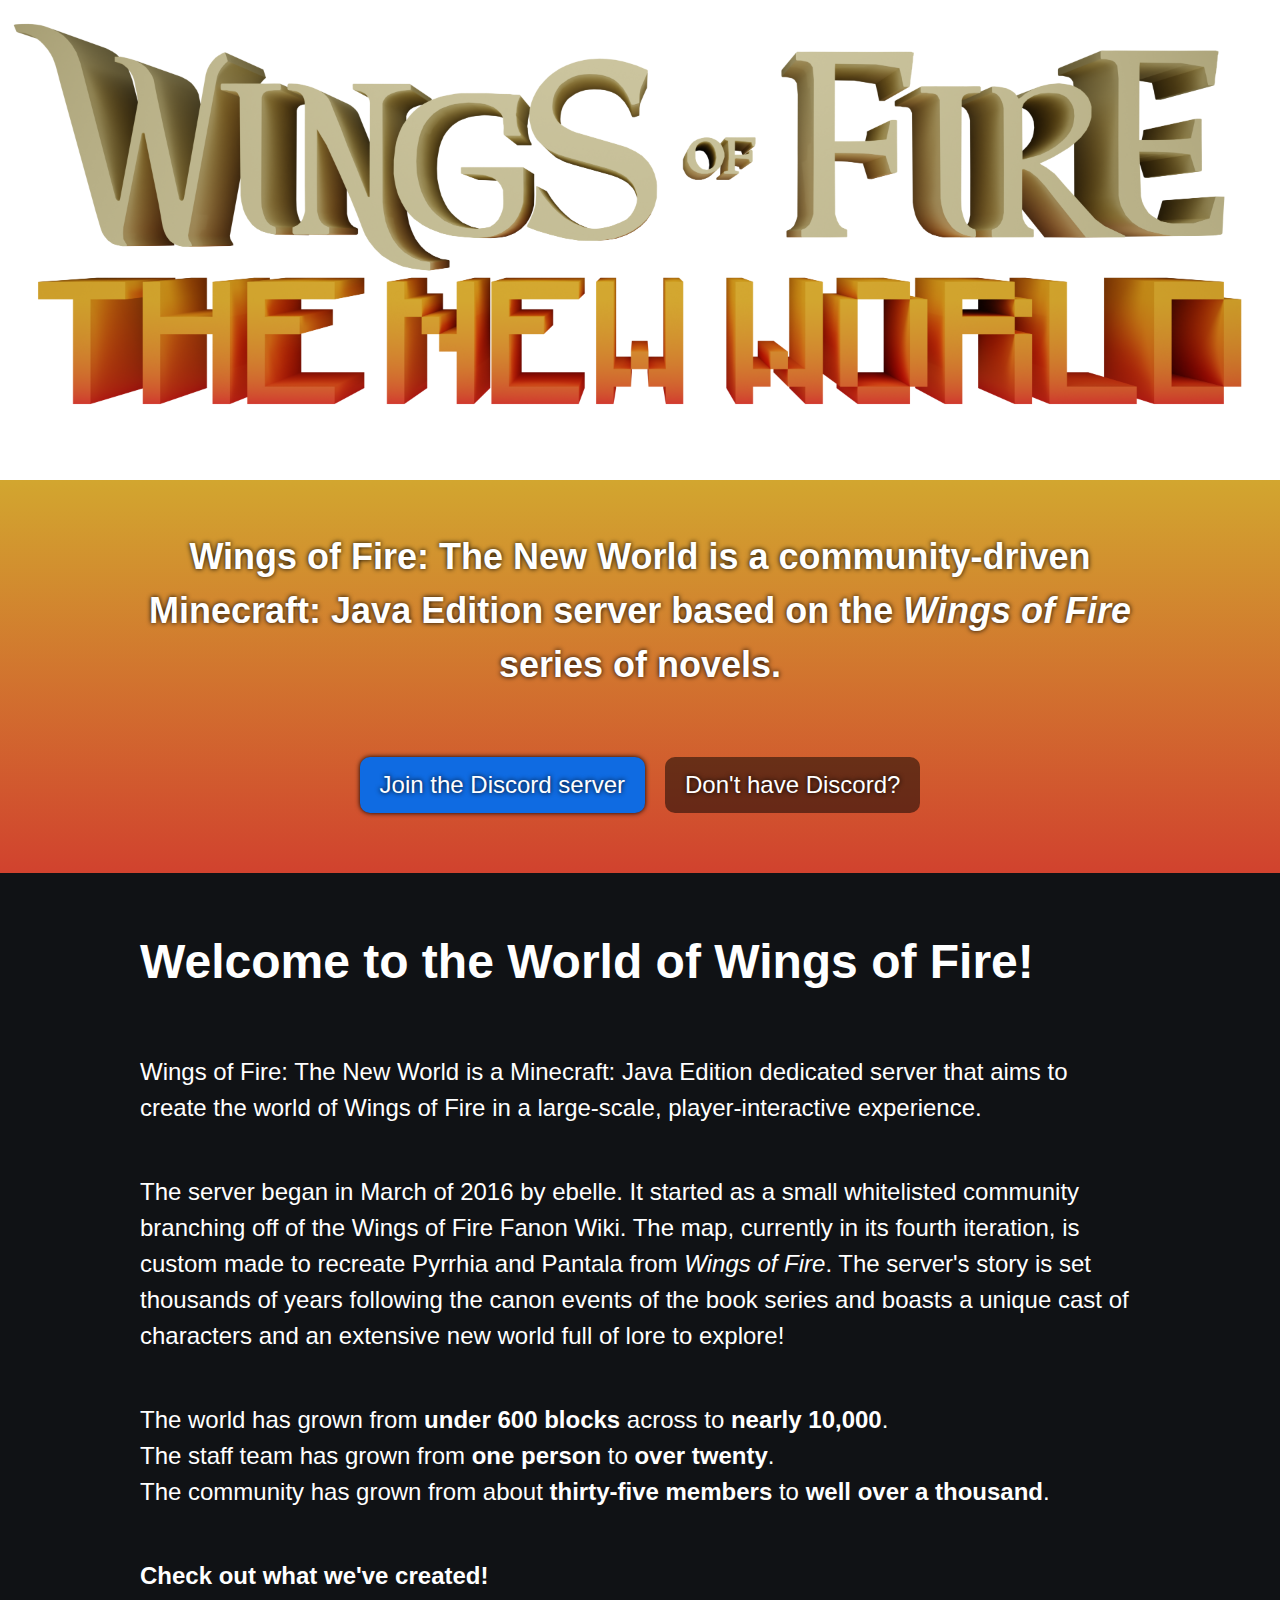
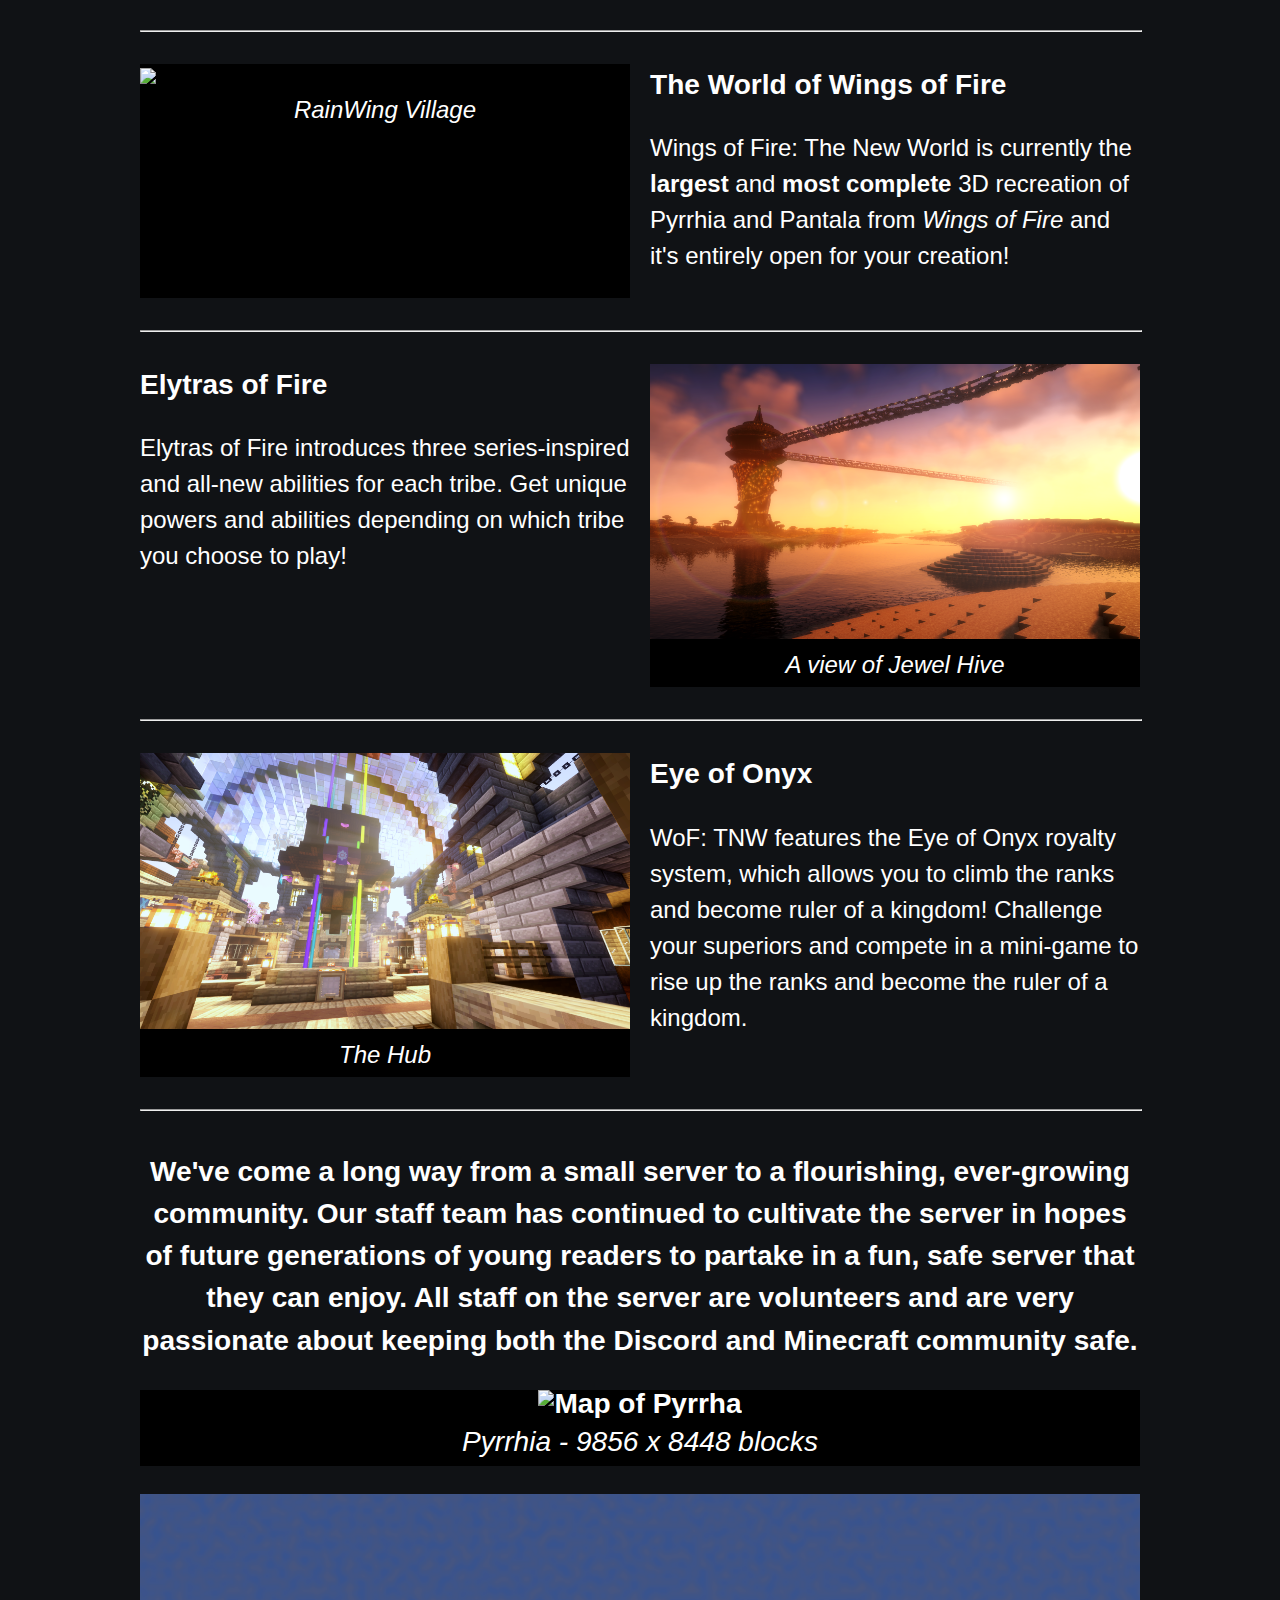
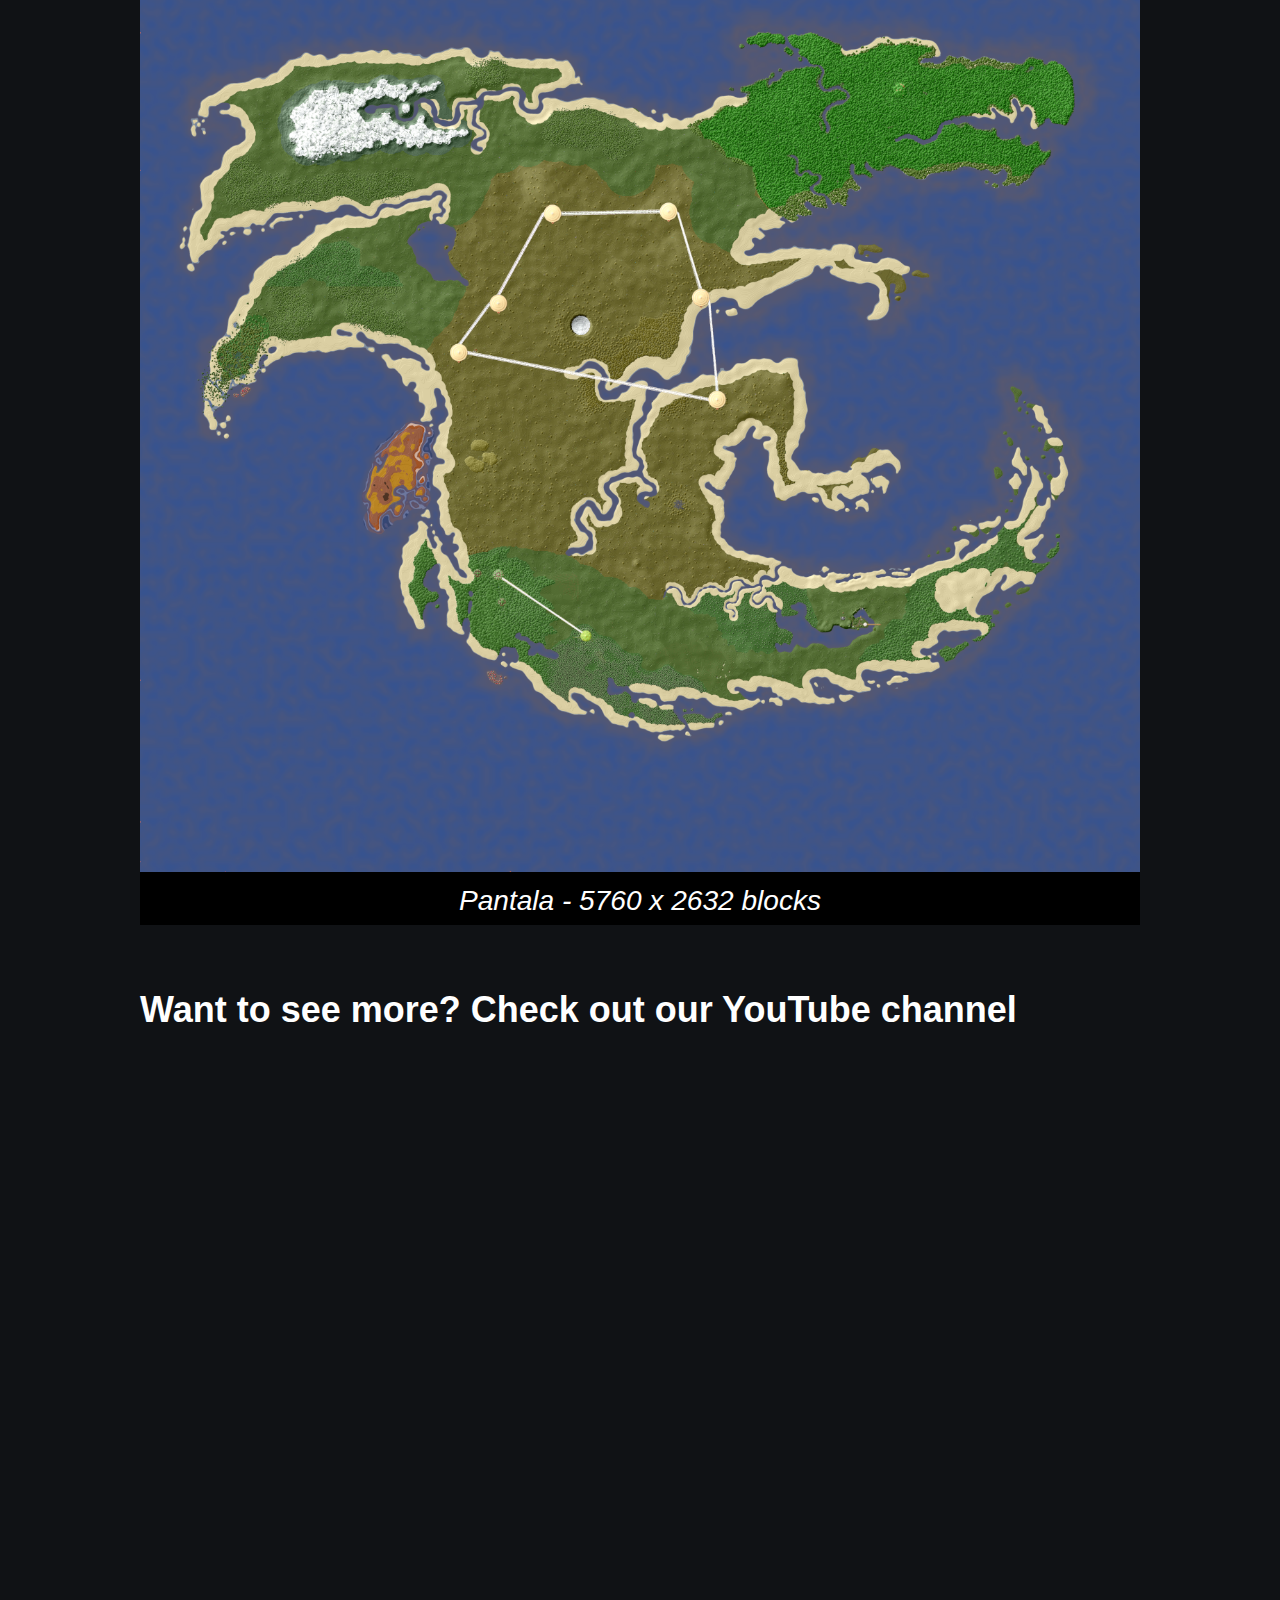
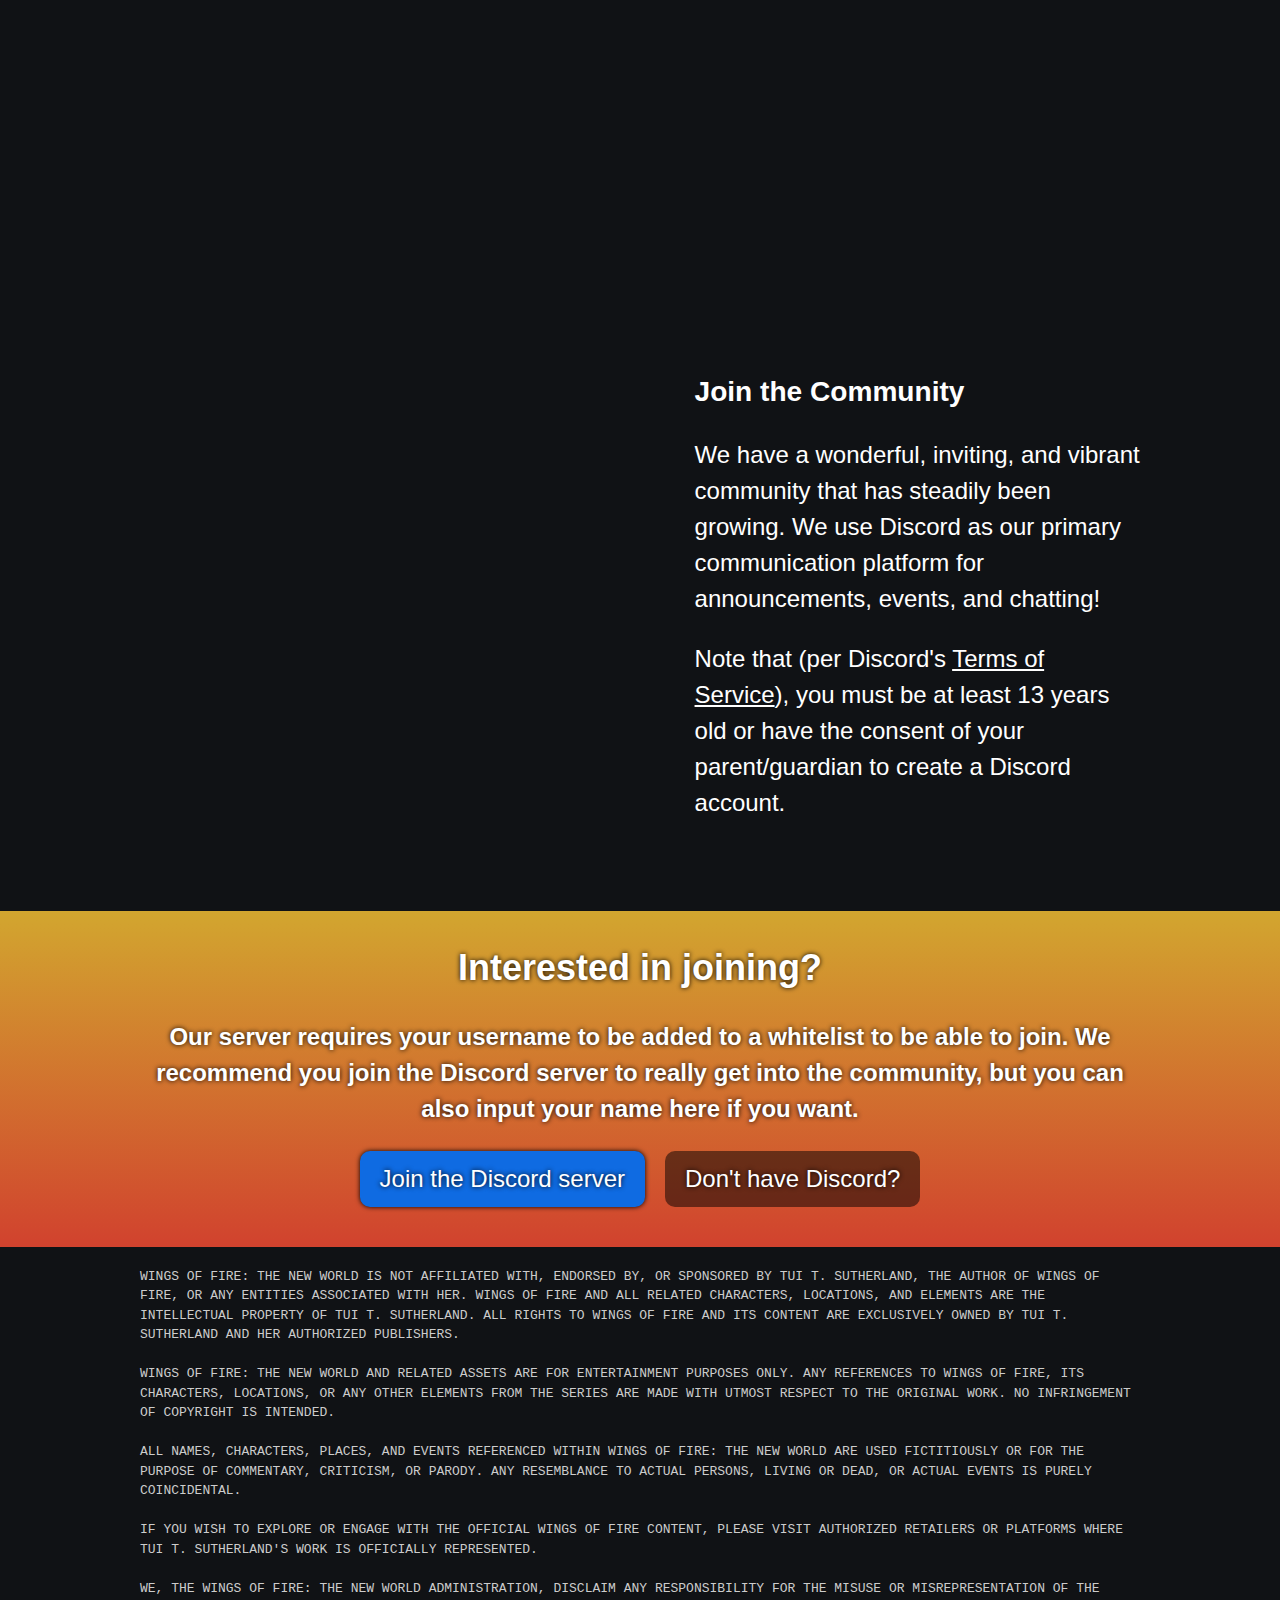
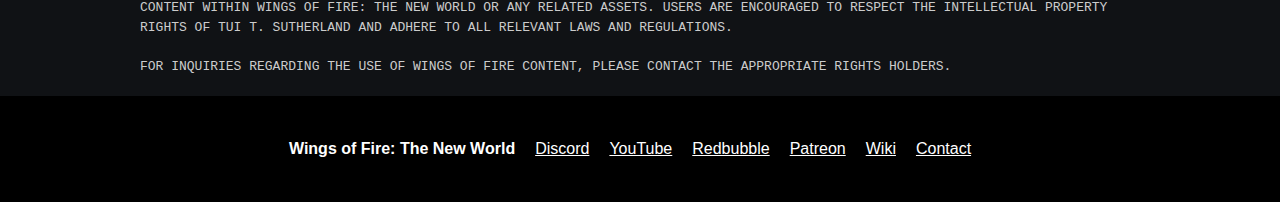
==== index.html @ 4ec180aa "Fix autoplay video problems on iOS" ====
<!DOCTYPE html>
<html lang="en">

<head>
    <link rel="shortcut icon" type="image/x-icon" href="favicon.ico">
    <meta charset="UTF-8">
    <meta name="viewport" content="width=device-width, initial-scale=1.0">
    <title>Wings of Fire: The New World - Minecraft Server</title>
    <link rel="stylesheet" href="style.css">
</head>

<body>


    <div class="banner">
        <video autoplay playsinline muted loop id="backgroundVideo">
            <source src="showcase.mp4" type="video/mp4">
        </video>
        <img id="bannerimg" src="Wings of Fire_ The New World.png">
    </div>

    <div class="alt-background">
        <div class="content">
            <h2 class="headline"><b>Wings of Fire: The New World</b> is a community-driven Minecraft: Java Edition
                server
                based on the <i>Wings of Fire</i> series of novels.</h2>

            <br>

            <div class="button-line">
                <a href="http://discord.woftnw.org">
                    <div class="button-primary">
                        Join the Discord server
                    </div>
                </a>
                <div class="button-secondary" onclick="revealWhitelist()">
                    Don't have Discord?
                </div>
            </div>

            <div style="display: flex; width: 550px; max-width: 100% ; justify-content: center; margin: 0 auto;">
                <div id="whitelistInput" class="name-input">
                    <input type="text" placeholder=""
                        style="transition: height 0.3s; height: 0px; background-color: transparent;"
                        onfocus="tryWhitelist()">
                    <img src="paper-plane-solid.svg" alt="Send" onclick="sendUsername()">
                </div>
            </div>


            <div class="headline">
                <p class="whitelist-message" id="success"><b>You have been successfully whitelisted!</b> You can join in
                    Minecraft by adding a new server with the address <code>woftnw.org</code>.</p>
                <p class="whitelist-message" id="failure"><b>Something went wrong.</b> Make sure you've typed your
                    username
                    exactly as shown in the buttom-right corner of the Minecraft launcher. You need to have a paid
                    Minecraft: Java Edition account to join.</p>
                <p class="whitelist-message" id="disabled"><b>This has been temporarily disabled.</b> Sorry! Web
                    whitelist has been temporarily disabled to fix some bugs. :( Join the Discord server or try again
                    later.</p>
            </div>
        </div>
    </div>

    <div class="main-background">
        <div class="content">
            <h1>Welcome to the World of Wings of Fire!</h1>
            <p>Wings of Fire: The New World is a Minecraft: Java Edition dedicated server that aims to create the world
                of Wings of Fire in a
                large-scale, player-interactive experience.</p>
            <p>The server began in March of 2016 by ebelle. It started as a small whitelisted community
                branching off of the Wings of Fire Fanon Wiki.
                The map, currently in its fourth iteration, is custom made to
                recreate Pyrrhia and Pantala from <i>Wings of Fire</i>. The server's story is set thousands of years
                following the
                canon events of the book series and boasts a unique cast of characters and an extensive new world full
                of lore to explore!</p>
            <p>The world has grown from <b>under 600 blocks</b> across to <b>nearly 10,000</b>.<br>
                The staff team has grown from <b>one person</b> to <b>over twenty</b>.<br>
                The community has grown from about <b>thirty-five members</b> to <b>well over a thousand</b>.</p>
            <p><b>Check out what we've created!</b></p>

            <hr>

            <div class="sidebyside">
                <div class="secondary-background">
                    <img src="screenshots/2023-08-02_12.27.27.png">
                    <p class="caption">RainWing Village</p>
                </div>
                <div>
                    <h3>The World of Wings of Fire</h3>
                    <p>Wings of Fire: The New World is currently the <b>largest</b> and <b>most complete</b> 3D
                        recreation
                        of Pyrrhia and Pantala from <i>Wings of Fire</i> and it's entirely open for your creation!</p>
                </div>
            </div>

            <hr>

            <div class="sidebyside">
                <div>
                    <h3>Elytras of Fire</h3>
                    <p>Elytras of Fire introduces three series-inspired and all-new abilities for each tribe. Get unique
                        powers and abilities depending on which tribe you choose to play!</p>
                </div>
                <div class="secondary-background">
                    <img src="screenshots/2023-07-28_11.57.32.png">
                    <p class="caption">A view of Jewel Hive</p>
                </div>
            </div>

            <hr>

            <div class="sidebyside">
                <div class="secondary-background">
                    <img src="screenshots/2023-08-29_15.04.17.png">
                    <p class="caption">The Hub</p>
                </div>
                <div>
                    <h3>Eye of Onyx</h3>
                    <p>WoF: TNW features the Eye of Onyx royalty system, which allows you to climb the ranks and become
                        ruler of a kingdom! Challenge your superiors and compete in a mini-game to rise up the ranks and
                        become the ruler of a kingdom.</p>
                </div>
            </div>

            <hr>

            <h3 class="headline">We've come a long way from a small server to a flourishing, ever-growing community. Our
                staff team has continued to cultivate the server
                in hopes of future generations of young readers to partake in a fun, safe server that they can enjoy.
                All
                staff on the server are volunteers and are very passionate about keeping both the Discord and Minecraft
                community
                safe.</p>

                <div class="secondary-background">


                    <img src="screenshots/Pyrrhia (Medium).png" alt="Map of Pyrrha" style="width: unset;">
                    <p class="caption">Pyrrhia - 9856 x 8448 blocks</p>
                </div>

                <p></p>

                <div class="secondary-background">
                    <img src="screenshots/Pantala (Medium).png" alt="Map of Pantala" style="width: unset;">
                    <p class="caption">Pantala - 5760 x 2632 blocks</p>
                </div>


                <h2>Want to see more? Check out our YouTube channel</h2>
                <div class="videoContainer">
                    <iframe class="video" src="https://www.youtube.com/embed/OHgi3QG5C0w?si=Tm-YtHl4YpooP3XD"
                        title="YouTube video player"
                        allow="accelerometer; autoplay; clipboard-write; encrypted-media; gyroscope; picture-in-picture; web-share"
                        allowfullscreen></iframe>
                </div>

                <div class="sidebyside">

                    <div class="videoContainer">
                        <iframe class="video" src="https://www.youtube.com/embed/m3oFmJAB9oY?si=rOZW7I0H49o7xc5t"
                            title="YouTube video player"
                            allow="accelerometer; autoplay; clipboard-write; encrypted-media; gyroscope; picture-in-picture; web-share"
                            allowfullscreen></iframe>
                    </div>

                    <div class="videoContainer">
                        <iframe class="video" src="https://www.youtube.com/embed/iYTKLDFH6u0?si=9Tvt68_Bn8jLmEAW"
                            title="YouTube video player"
                            allow="accelerometer; autoplay; clipboard-write; encrypted-media; gyroscope; picture-in-picture; web-share"
                            allowfullscreen></iframe>
                    </div>

                </div>

                <div class="sidebyside">
                    <iframe class="discord-embed" title="Discord"
                        src="https://discord.com/widget?id=658004601869565962&theme=dark" width="350" height="500"
                        sandbox="allow-popups allow-popups-to-escape-sandbox allow-same-origin allow-scripts"></iframe>

                    <div>
                        <h3>Join the Community</h3>
                        <p>We have a wonderful, inviting, and vibrant community that has steadily been growing. We use
                            Discord
                            as our primary communication platform for announcements, events, and chatting!</p>
                        <p>Note that (per Discord's <a href="https://discord.com/terms/">Terms of Service</a>), you must
                            be
                            at
                            least 13 years old or have the consent of
                            your parent/guardian to create a Discord account.</p>
                    </div>

                </div>

        </div>
    </div>

    <div class="alt-background">

        <div class="content">

            <h2 class="headline" style="margin: 10px 0 0;">Interested in joining?</h2>
            <p class="headline">Our server requires your username to be added to a whitelist to be able to join. We
                recommend you
                join the Discord server to really get into the community, but you can also input your name here if you
                want.
            </p>

            <div class="button-line" style="margin: 0 0 20px;">
                <a href="http://discord.woftnw.org">
                    <div class="button-primary">
                        Join the Discord server
                    </div>
                </a>
                <div class="button-secondary" onclick="revealWhitelist()">
                    Don't have Discord?
                </div>
            </div>

        </div>
    </div>

    <div class="main-background">
        <div class="content">

            <code
                class="disclaimer">Wings of Fire: The New World is not affiliated with, endorsed by, or sponsored by Tui T. Sutherland, the author of Wings of Fire, or any entities associated with her. Wings of Fire and all related characters, locations, and elements are the intellectual property of Tui T. Sutherland. All rights to Wings of Fire and its content are exclusively owned by Tui T. Sutherland and her authorized publishers.
                    <br><br>
                    Wings of Fire: The New World and related assets are for entertainment purposes only. Any references to Wings of Fire, its characters, locations, or any other elements from the series are made with utmost respect to the original work. No infringement of copyright is intended.
                    <br><br>
                    All names, characters, places, and events referenced within Wings of Fire: The New World are used fictitiously or for the purpose of commentary, criticism, or parody. Any resemblance to actual persons, living or dead, or actual events is purely coincidental.
                    <br><br>
                    If you wish to explore or engage with the official Wings of Fire content, please visit authorized retailers or platforms where Tui T. Sutherland's work is officially represented.
                    <br><br>
                    We, the Wings of Fire: The New World administration, disclaim any responsibility for the misuse or misrepresentation of the content within Wings of Fire: The New World or any related assets. Users are encouraged to respect the intellectual property rights of Tui T. Sutherland and adhere to all relevant laws and regulations.
                    <br><br>
                    For inquiries regarding the use of Wings of Fire content, please contact the appropriate rights holders.</code>

        </div>
    </div>


    <footer>
        <div>
            <p><b>Wings of Fire: The New World</b></p>
        </div>
        <div>
            <p><a href="https://discord.woftnw.org" , target="_blank">Discord</a></p>
            <p><a href="https://youtube.com/@woftnw" , target="_blank">YouTube</a></p>
            <p><a href="https://woftnw.redbubble.com/" , target="_blank">Redbubble</a></p>
            <p><a href="https://www.patreon.com/woftnw" , target="_blank">Patreon</a></p>
            <p><a href="https://wiki.woftnw.org" , target="_blank">Wiki</a></p>
            <p><a href="mailto:contact@woftnw.org">Contact</a></p>
        </div>

        <br>
    </footer>

    <script>

        document.addEventListener("DOMContentLoaded", function (event) {

            const bannerimg = document.getElementById("bannerimg");
            bannerimg.style.scale = 1;
        });

        document.getElementById("whitelistInput").children[0].addEventListener("keydown", function (e) {
            if (e.code === "Enter") {  //checks whether the pressed key is "Enter"
                sendUsername();
            }
        });

        function revealSuccessMessage() {
            const message = document.getElementById("success");
            message.style.height = "120px";
            message.style.color = "white";
        }

        function revealFailureMessage() {
            const message = document.getElementById("failure");
            message.style.height = "120px";
            message.style.color = "white";
        }

        function revealDisabledMessage() {
            const message = document.getElementById("disabled");
            message.style.height = "120px";
            message.style.color = "white";
        }

        function revealWhitelist() {

            const whitelistInput = document.getElementById("whitelistInput");
            whitelistInput.hidden = false;
            whitelistInput.children[0].style.height = "50px";
            whitelistInput.style.height = "50px";
            whitelistInput.style.margin = "50px auto 50px";
            const y = whitelistInput.getBoundingClientRect().top + window.scrollY;
            window.scroll({
                top: y - 300,
                behavior: 'smooth'
            });

            setTimeout(function () {

                whitelistInput.style.backgroundColor = "white";
                whitelistInput.style.width = "100%";
                whitelistInput.children[0].style.display = "block";
                whitelistInput.children[1].style.display = "block";
                whitelistInput.children[0].style.width = "auto";
                whitelistInput.children[1].style.fill = "blue";
                whitelistInput.children[0].placeholder = "Put your username here!";

            }, 250);
        }

        function tryWhitelist() {
            const whitelistInput = document.getElementById("whitelistInput");

            let send = document.createElement('img');
            send.src = "paper-plane-solid.svg";
            send.style.display = "block";
            send.setAttribute("onclick", "sendUsername()");

            whitelistInput.children[1].replaceWith(send);

            const failureMessage = document.getElementById("failure");
            failureMessage.style.height = "0px";
            failureMessage.style.color = "transparent";

        }

        function sendUsername() {

            const whitelistInput = document.getElementById("whitelistInput");

            if (whitelistInput.children[0].value.length == 0) {
                alert("You cannot send an empty value!")
            } else {
                whitelistInput.children[0].disabled = true;
                let loader = document.createElement('div');
                loader.classList.add("loader");
                whitelistInput.children[1].replaceWith(loader);

                // Send

                var username = whitelistInput.children[0].value;
                console.log("Username:", username);

                // Make an HTTP POST request to your Spark API endpoint
                fetch("https://macver.org:5000/whitelist", {
                    method: "POST",
                    headers: {
                        "Content-Type": "application/x-www-form-urlencoded" // Set the appropriate content type
                    },
                    body: "username=" + encodeURIComponent(username)
                })
                    .then(response => response.json())
                    .then(data => {
                        // Handle the response from the server
                        console.log(data);

                        let checkmark = document.createElement('p');

                        // You can show a success/failure message to the user based on the response
                        if (data.success) {
                            checkmark.innerHTML = "✅";
                            revealSuccessMessage();
                        } else {
                            checkmark.innerHTML = "&#x274c;";
                            whitelistInput.children[0].disabled = false;
                            revealFailureMessage();
                        }

                        checkmark.classList.add("checkmark");
                        whitelistInput.children[1].replaceWith(checkmark);
                    })
                    .catch(error => {
                        console.error("Error:", error);
                        // Handle errors, e.g., show an error message to the user
                        alert("An error occurred: " + error.name + "\n" + error.message + "\n\nThe server may be offline or inaccessable. Try again later.");
                    });

            }


        }

    </script>

</body>



</html>
---- style.css ----
html {
    margin: 0px;
}

body {
    font-family: 'Lato', 'Liberation Sans', 'Noto Sans', 'Helvetica Neue', 'Helvetica', sans-serif;
    font-size: x-large;
    line-height: 1.5;
    color: white;
    margin: 0px auto;
}

a {
    color: white;
    transition: all 1s cubic-bezier(0.075, 0.82, 0.165, 1);
}

a:hover {
    text-shadow: 0 0 5px white;
}

hr {
    color: white;
    width: 100%;
}

.videoContainer {
    position: relative;
    width: 100%;
    height: 0;
    padding-bottom: 56.25%;
}

.video {
    position: absolute;
    border: none;
    transition: all 1s cubic-bezier(0.075, 0.82, 0.165, 1);
    top: 20;
    left: 0;
    width: 100%;
    height: 100%;
}

.video:hover {
    box-shadow: 0 0 10px black;
}

.content {
    padding: 20px;
    display: flex;
    flex-direction: column;
    max-width: 1000px;
    margin: auto;
}

.content img {
    max-width: 100%;
}

.alt-background {
    z-index: 2;
    background: linear-gradient(to top, #D1422E, #D2A62F);
    text-shadow: 0 0 5px black;
}

.main-background {
    background-color: #101215;
}

.secondary-background {
    line-height: 1;
    background-color: rgb(0, 0, 0);
}

.caption {
    margin: 0;
    font-weight: 300;
    text-align: center;
    padding: 10px;
    font-style: italic;
}

.headline {
    text-align: center;
    font-weight: 600;
}

.disclaimer {
    text-transform: uppercase;
    color: #ccc;
    font-size: medium;
}

#backgroundVideo {
    position: absolute;
    z-index: -10;
    min-width: 100%; 
    min-height: 100%;
}

.banner {
    display: flex;
    align-items: center;
    justify-content: center;
    /* background: rgb(99, 99, 99) url("showcase.mp4");
    background-position: center;
    background-size: cover;
    background-blend-mode: multiply; */
    color: black;
}

.banner img {
    scale: 0;
    max-width: 100%;
    max-height: 100%;
    transition: 1s;
    margin: auto;
}

footer {
    font-size: medium;
    display: flex;
    flex-wrap: wrap;
    gap: 0 20px;
    align-items: center;
    justify-content: center;
    background-color: rgb(0, 0, 0);
    margin: 0;
    padding: 25px 50px 25px;
}

footer div {
    display: flex;
    gap: 20px;
    max-width: 1000px;
}

footer a {
    color: white;
    transition: all 1s cubic-bezier(0.075, 0.82, 0.165, 1);
}

footer a:hover {
    text-shadow: 0 0 5px white;
    letter-spacing: 1px;
}

.title-gradient1 {
    background: linear-gradient(to left, #e2d06c, #dda326);
    background-clip: text;
    -webkit-text-fill-color: transparent;
}

.button-line {
    justify-content: center;
    display: flex;
    gap: 20px;
}

.button-line a {
    text-decoration: none;
    color: white;
}

.button-primary {
    background-color: rgb(15, 107, 226);
    box-shadow: 0 0 5px black;
    border: none;
    border-radius: 10px;
    padding: 10px 20px;
    text-decoration: bold;
    text-align: center;
    transition: all 1s cubic-bezier(0.075, 0.82, 0.165, 1);
}

.button-primary:hover {
    text-shadow: 0 0 5px white;
    box-shadow: 0 0 10px black;
    letter-spacing: 1px;
    padding: 10px 30px;
    background-color: rgb(25, 79, 150);
}

.button-secondary {
    color: white;
    background: transparent;
    background-color: rgb(0, 0, 0, 0.5);
    border: none;
    border-radius: 10px;
    padding: 10px 20px;
    text-decoration: bold;
    text-align: center;
    transition: all 1s cubic-bezier(0.075, 0.82, 0.165, 1);
}

.button-secondary:hover {
    cursor: pointer;
    letter-spacing: 1px;
    padding: 10px 30px;
    background-color: rgba(36, 36, 36, 0.795);
}

.button-secondary:active {
    cursor: pointer;
    background-color: rgb(0, 0, 0, 0.5);
    transition: 0s;
}

.discord-embed {
    border: none;
    width: 600px;
}

.name-input {
    border-radius: 10px;
    height: 0px;
    width: 0px;
    margin: 20px;
    display: flex;
    flex-direction: row;
    justify-content: center;
    transition: all 1s cubic-bezier(0.075, 0.82, 0.165, 1);
}

.name-input input {
    display: none;
    flex-grow: 2;
    text-align: center;
    border-radius: 10px;
    height: 0px;
    width: 0px;
    font-family: 'Segoe UI', 'Segoe UI Emoji', 'Segoe UI Symbol', 'Lato', 'Liberation Sans', 'Noto Sans', 'Helvetica Neue', 'Helvetica', sans-serif;
    font-size: x-large;
    border: none;
    transition: all 1s cubic-bezier(0.075, 0.82, 0.165, 1);
}

.name-input input:focus {
    outline: none;
}

.name-input img {
    display: none;
    align-self: center;
    margin: 10px;
    height: 35px;
    width: 35px;
}

.name-input img:hover {
    cursor: pointer;
}

.whitelist-message {
    margin: 0px;
    height: 0;
    overflow: hidden;
    color: transparent;

    transition: all 1s cubic-bezier(0.075, 0.82, 0.165, 1);
}

.loader {
    border: 4px solid white;
    /* Light grey */
    border-top: 4px solid blue;
    /* Blue */
    border-radius: 50%;
    width: 25px;
    height: 25px;
    animation: spin 2s linear infinite;
    align-self: center;
    margin: 10px;
}

@keyframes spin {
    0% {
        transform: rotate(0deg);
    }

    100% {
        transform: rotate(360deg);
    }
}

.checkmark {
    color: blue;
    font-size: 38px;
    margin: 0 10px;
    line-height: 55px;
}

.sidebyside {
    align-self: center;
    display: flex;
    justify-content: center;
    gap: 20px;
    width: 100%;
    margin: 20px 0px;
}

.sidebyside h3 {
    margin: 0
}

.sidebyside div {
    width: 50%;
}

.sidebyside .videoContainer {
    width: 50%;
    padding-bottom: calc(56.25% / 2);
}

@media screen and (max-width: 1200px) {

    body {
        font-size: large;
    }

    .name-input input {
        font-size: large;
    }

    .sidebyside {
        flex-direction: column;
    }

    .sidebyside img {
        width: 100%;
    }

    .sidebyside div {
        width: 100%;
    }

    .sidebyside .videoContainer {
        width: 100%;
        padding-bottom: 56.25%;
    }
    

    .discord-embed {
        width: 100%;
    }

    .video {
        width: 100%;
        height: calc(width);
    }

}
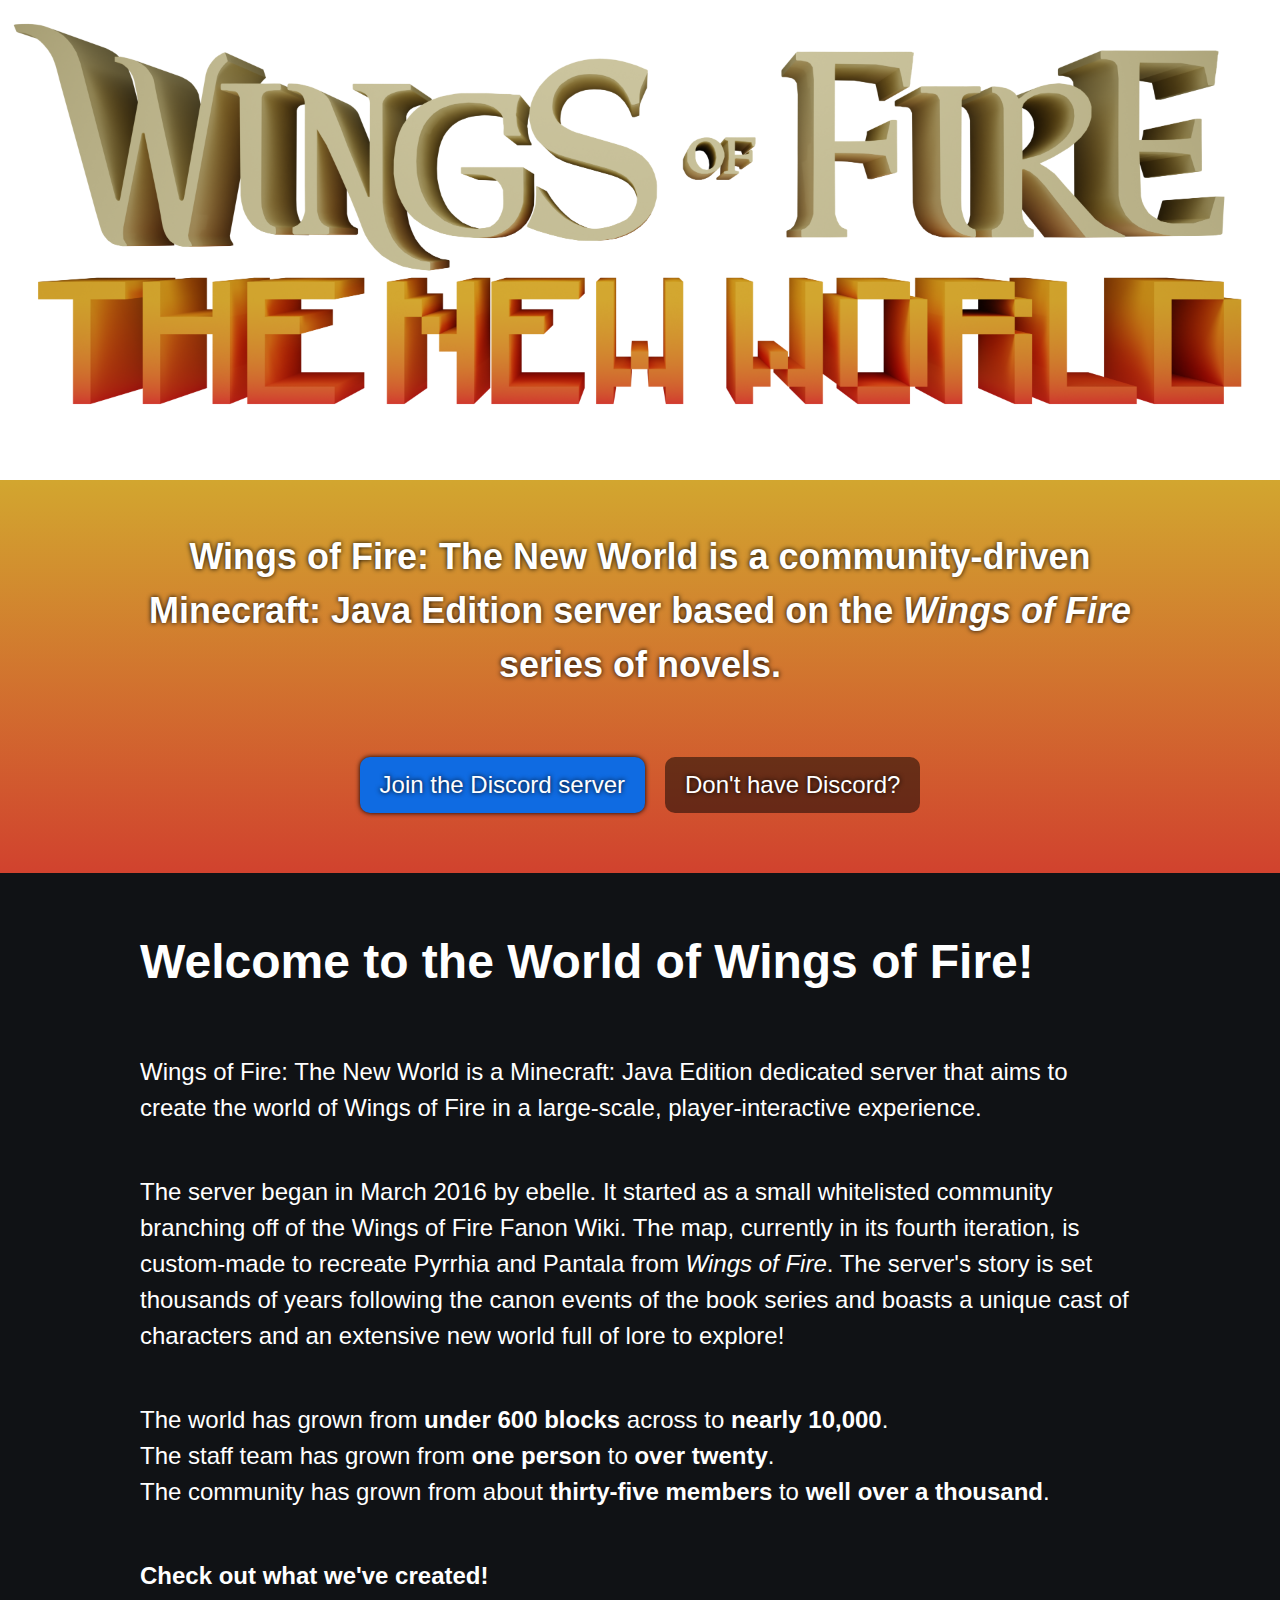
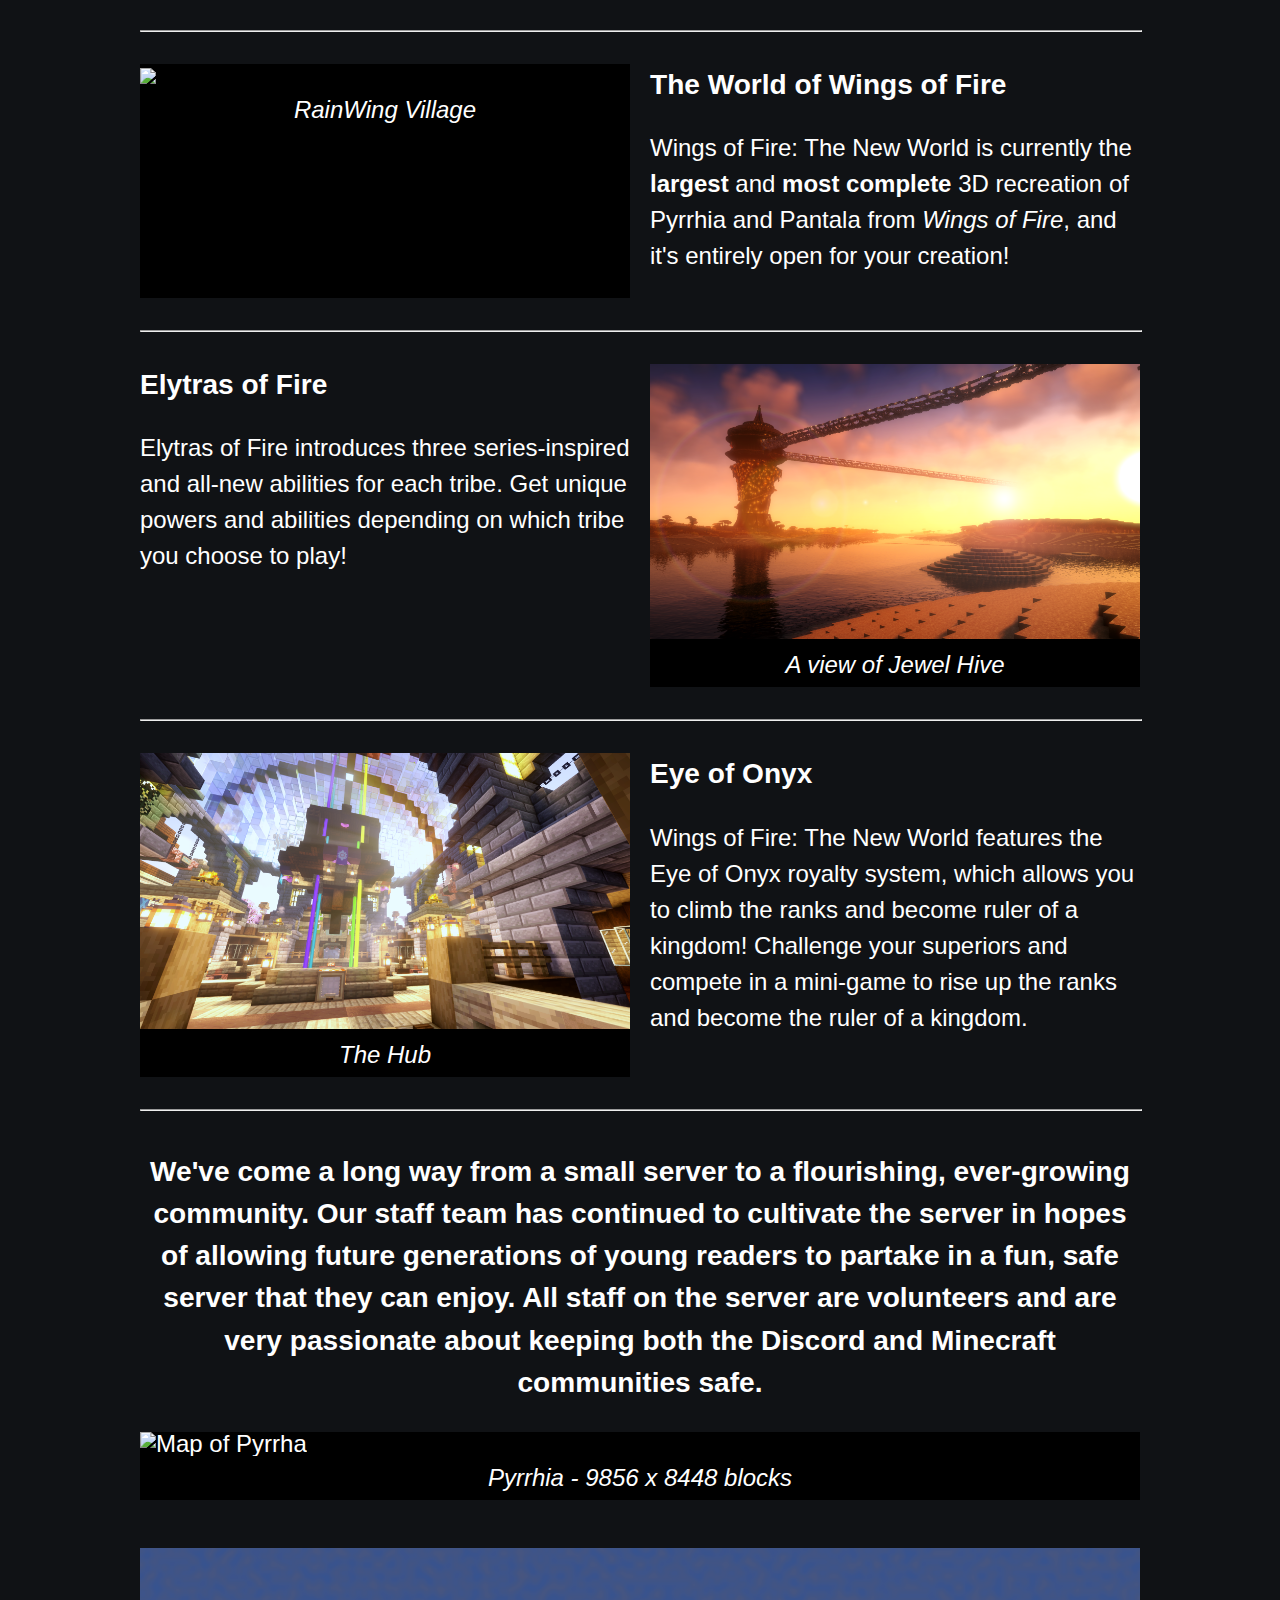
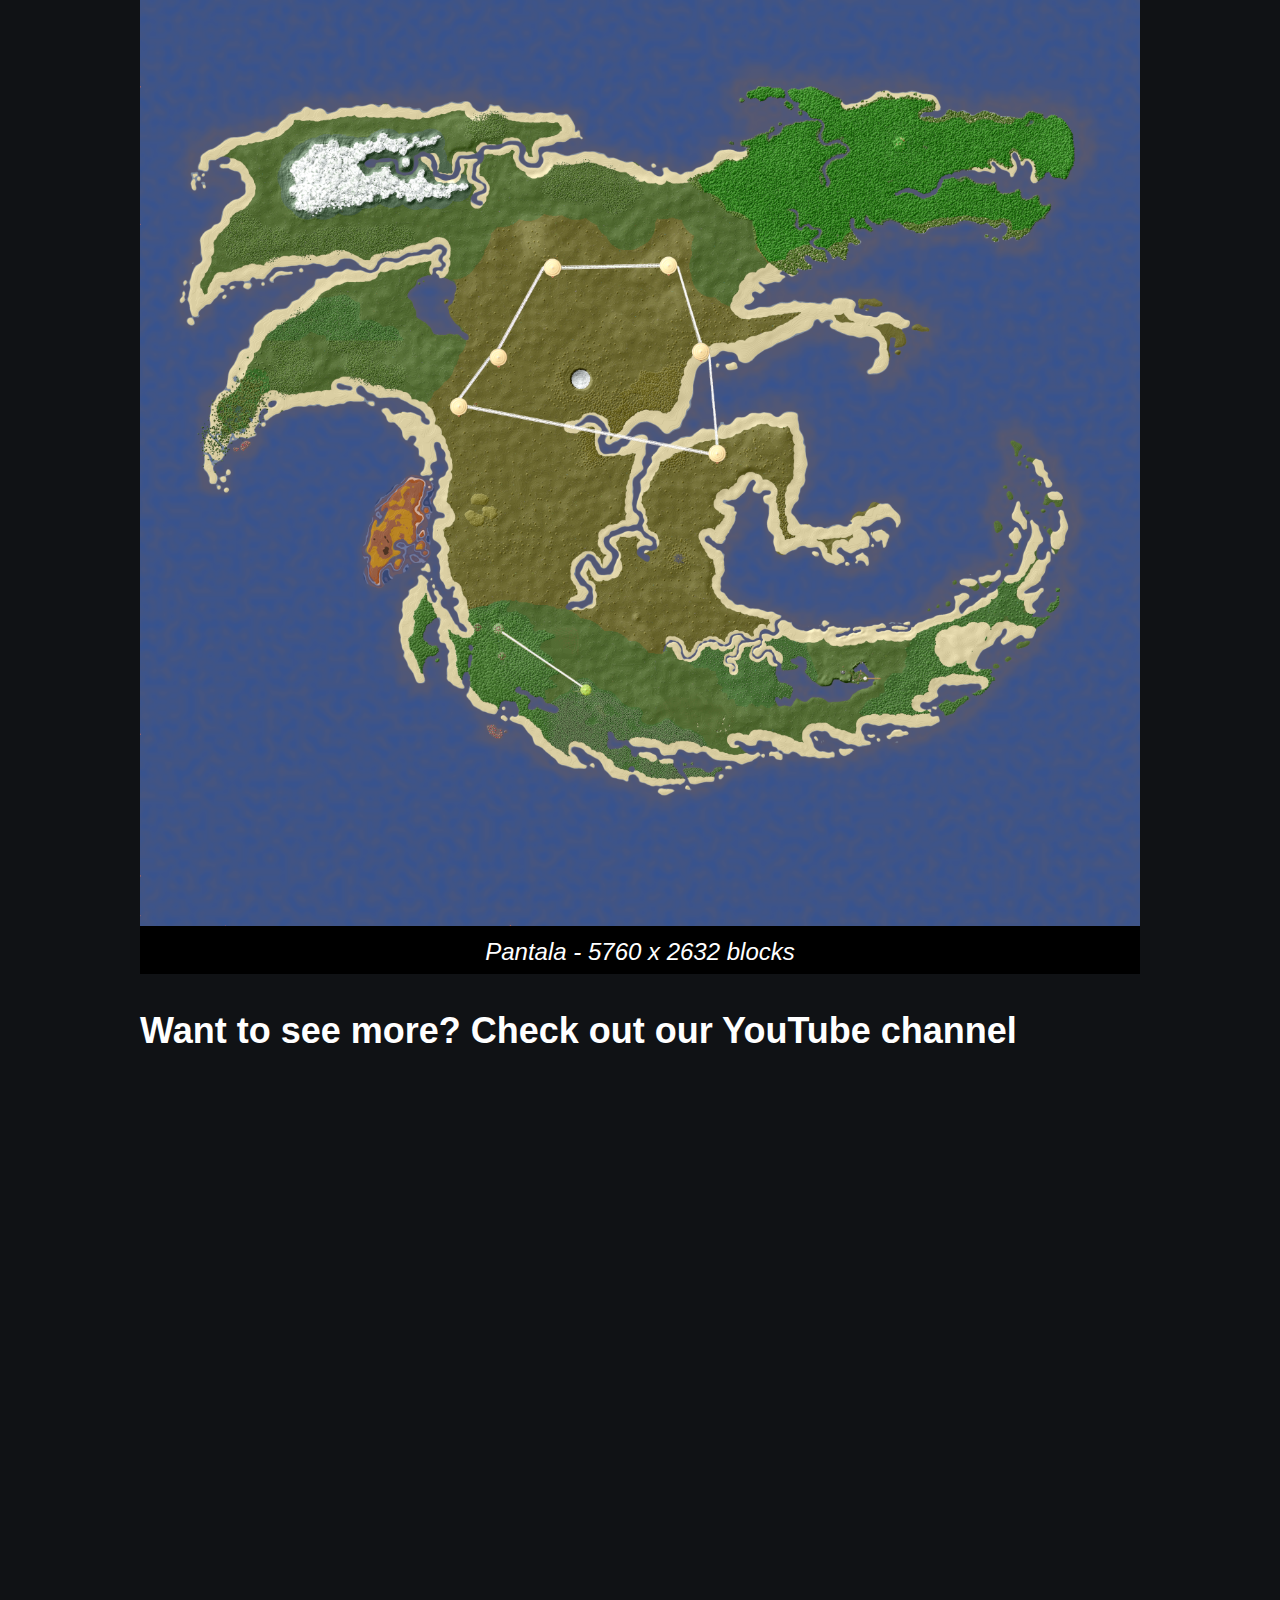
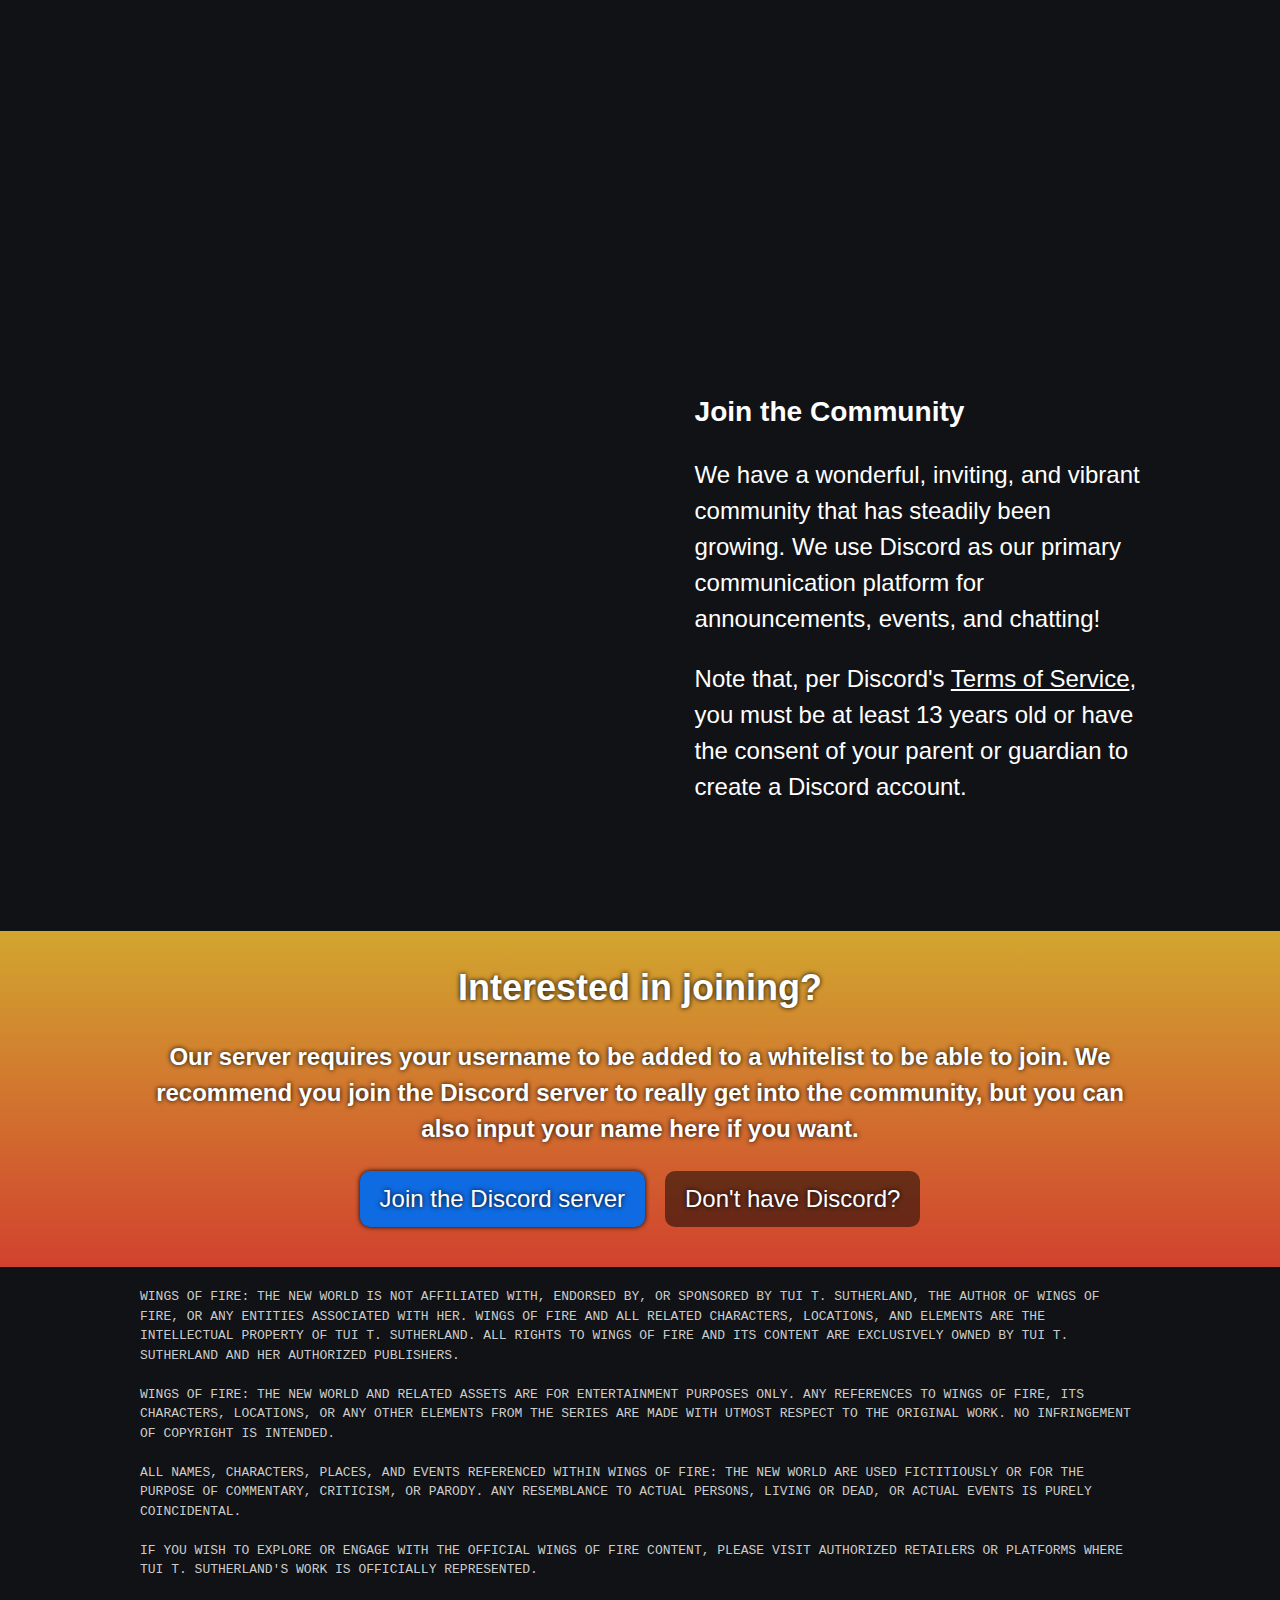
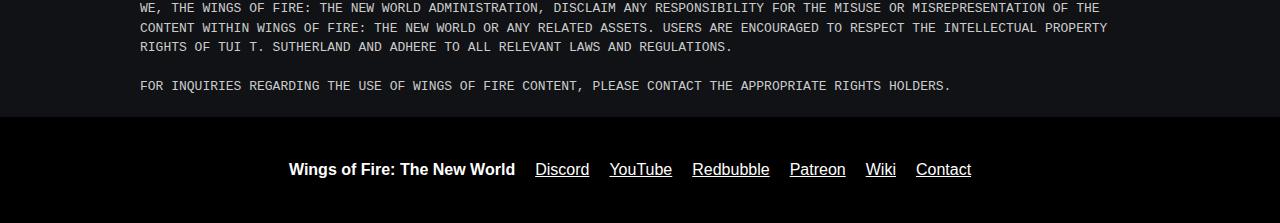
==== commit d602f182: "Merge commit '80a817aa8510fddd3b6e52c92d3a43297a88649e' into video-background" ====
--- a/index.html
+++ b/index.html
@@ -28,7 +28,7 @@
             <br>
 
             <div class="button-line">
-                <a href="http://discord.woftnw.org">
+                <a href="https://discord.woftnw.org">
                     <div class="button-primary">
                         Join the Discord server
                     </div>
@@ -65,16 +65,8 @@
     <div class="main-background">
         <div class="content">
             <h1>Welcome to the World of Wings of Fire!</h1>
-            <p>Wings of Fire: The New World is a Minecraft: Java Edition dedicated server that aims to create the world
-                of Wings of Fire in a
-                large-scale, player-interactive experience.</p>
-            <p>The server began in March of 2016 by ebelle. It started as a small whitelisted community
-                branching off of the Wings of Fire Fanon Wiki.
-                The map, currently in its fourth iteration, is custom made to
-                recreate Pyrrhia and Pantala from <i>Wings of Fire</i>. The server's story is set thousands of years
-                following the
-                canon events of the book series and boasts a unique cast of characters and an extensive new world full
-                of lore to explore!</p>
+            <p>Wings of Fire: The New World is a Minecraft: Java Edition dedicated server that aims to create the world of Wings of Fire in a large-scale, player-interactive experience.</p>
+            <p>The server began in March 2016 by ebelle. It started as a small whitelisted community branching off of the Wings of Fire Fanon Wiki. The map, currently in its fourth iteration, is custom-made to recreate Pyrrhia and Pantala from <i>Wings of Fire</i>. The server's story is set thousands of years following the canon events of the book series and boasts a unique cast of characters and an extensive new world full of lore to explore!</p>
             <p>The world has grown from <b>under 600 blocks</b> across to <b>nearly 10,000</b>.<br>
                 The staff team has grown from <b>one person</b> to <b>over twenty</b>.<br>
                 The community has grown from about <b>thirty-five members</b> to <b>well over a thousand</b>.</p>
@@ -91,7 +83,7 @@
                     <h3>The World of Wings of Fire</h3>
                     <p>Wings of Fire: The New World is currently the <b>largest</b> and <b>most complete</b> 3D
                         recreation
-                        of Pyrrhia and Pantala from <i>Wings of Fire</i> and it's entirely open for your creation!</p>
+                        of Pyrrhia and Pantala from <i>Wings of Fire</i>, and it's entirely open for your creation!</p>
                 </div>
             </div>
 
@@ -118,7 +110,7 @@
                 </div>
                 <div>
                     <h3>Eye of Onyx</h3>
-                    <p>WoF: TNW features the Eye of Onyx royalty system, which allows you to climb the ranks and become
+                    <p>Wings of Fire: The New World features the Eye of Onyx royalty system, which allows you to climb the ranks and become
                         ruler of a kingdom! Challenge your superiors and compete in a mini-game to rise up the ranks and
                         become the ruler of a kingdom.</p>
                 </div>
@@ -126,13 +118,7 @@
 
             <hr>
 
-            <h3 class="headline">We've come a long way from a small server to a flourishing, ever-growing community. Our
-                staff team has continued to cultivate the server
-                in hopes of future generations of young readers to partake in a fun, safe server that they can enjoy.
-                All
-                staff on the server are volunteers and are very passionate about keeping both the Discord and Minecraft
-                community
-                safe.</p>
+            <h3 class="headline">We've come a long way from a small server to a flourishing, ever-growing community. Our staff team has continued to cultivate the server in hopes of allowing future generations of young readers to partake in a fun, safe server that they can enjoy. All staff on the server are volunteers and are very passionate about keeping both the Discord and Minecraft communities safe.</h3>
 
                 <div class="secondary-background">
 
@@ -182,14 +168,12 @@
 
                     <div>
                         <h3>Join the Community</h3>
-                        <p>We have a wonderful, inviting, and vibrant community that has steadily been growing. We use
-                            Discord
-                            as our primary communication platform for announcements, events, and chatting!</p>
-                        <p>Note that (per Discord's <a href="https://discord.com/terms/">Terms of Service</a>), you must
+                        <p>We have a wonderful, inviting, and vibrant community that has steadily been growing. We use Discord as our primary communication platform for announcements, events, and chatting!</p>
+                        <p>Note that, per Discord's <a href="https://discord.com/terms/">Terms of Service</a>, you must
                             be
                             at
                             least 13 years old or have the consent of
-                            your parent/guardian to create a Discord account.</p>
+                            your parent or guardian to create a Discord account.</p>
                     </div>
 
                 </div>
@@ -209,7 +193,7 @@
             </p>
 
             <div class="button-line" style="margin: 0 0 20px;">
-                <a href="http://discord.woftnw.org">
+                <a href="https://discord.woftnw.org">
                     <div class="button-primary">
                         Join the Discord server
                     </div>
@@ -246,7 +230,7 @@
         <div>
             <p><b>Wings of Fire: The New World</b></p>
         </div>
-        <div>
+        <div class="footer-links">
             <p><a href="https://discord.woftnw.org" , target="_blank">Discord</a></p>
             <p><a href="https://youtube.com/@woftnw" , target="_blank">YouTube</a></p>
             <p><a href="https://woftnw.redbubble.com/" , target="_blank">Redbubble</a></p>
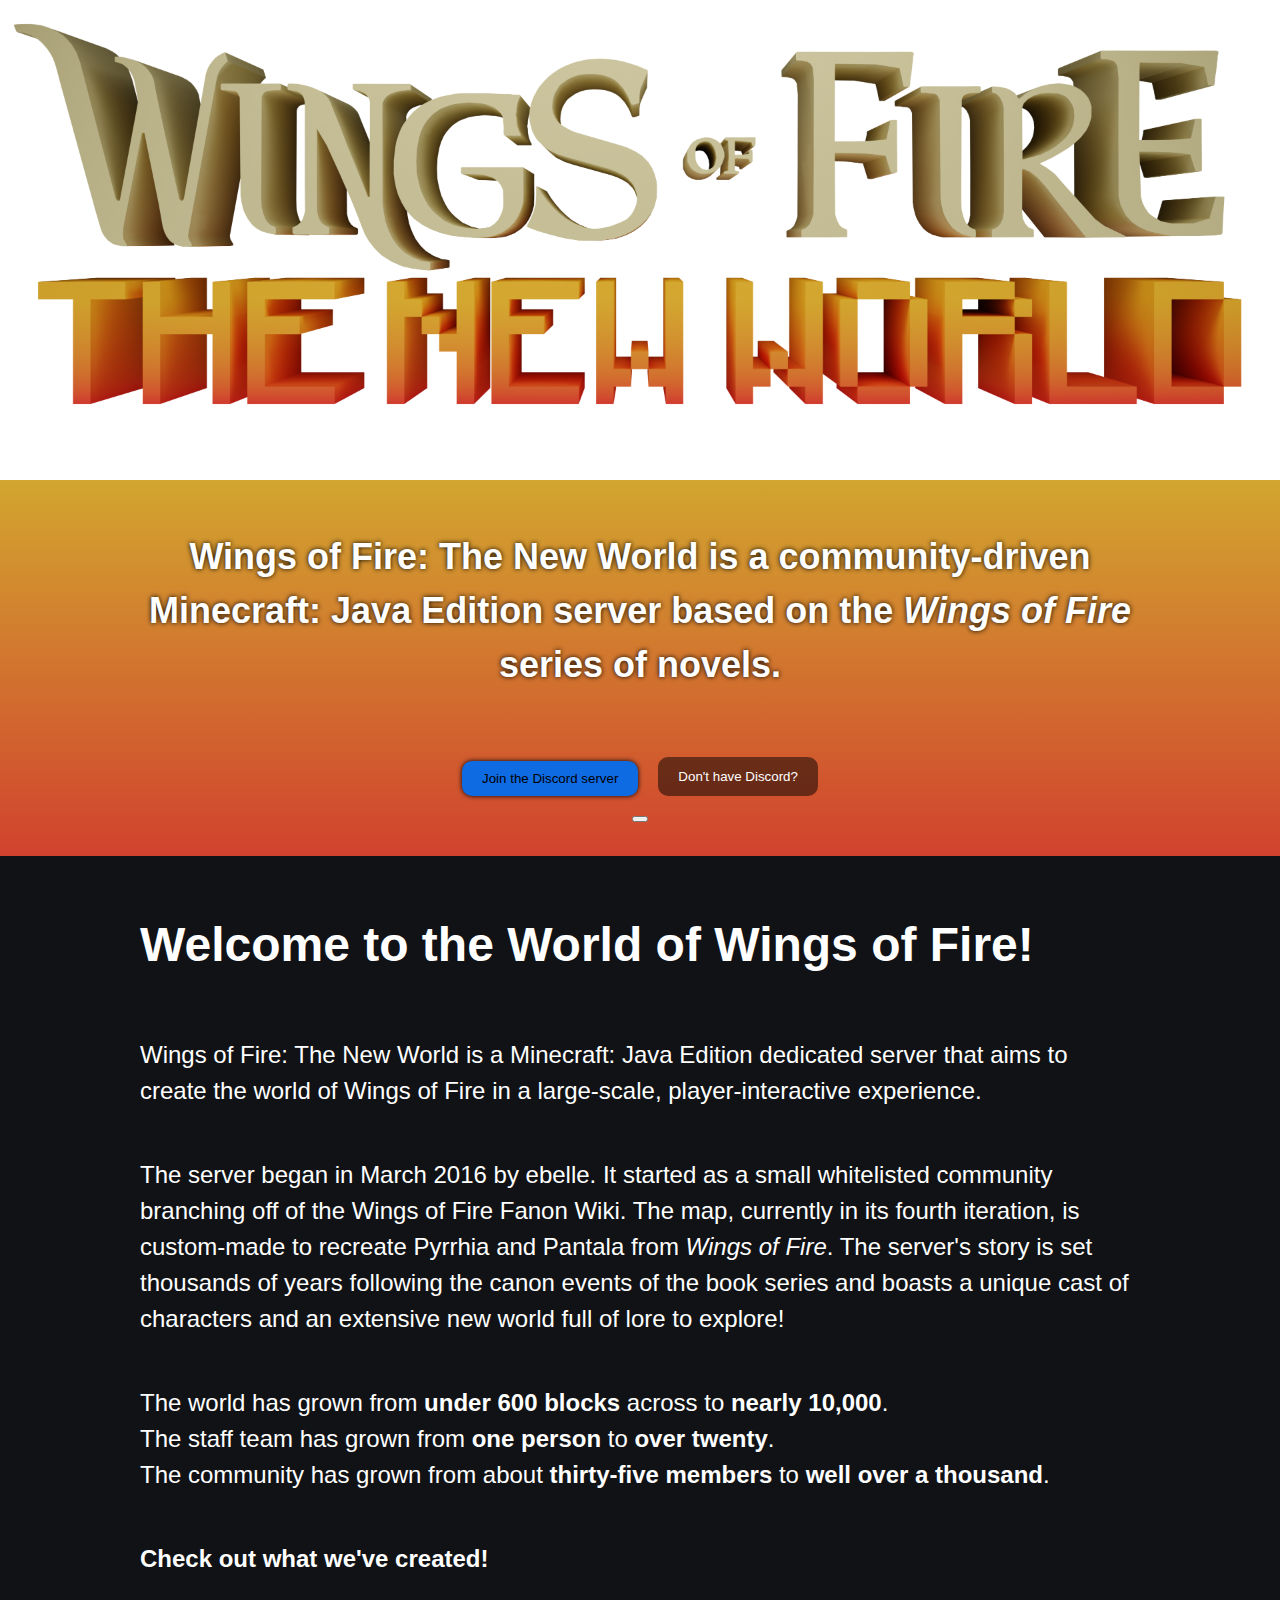
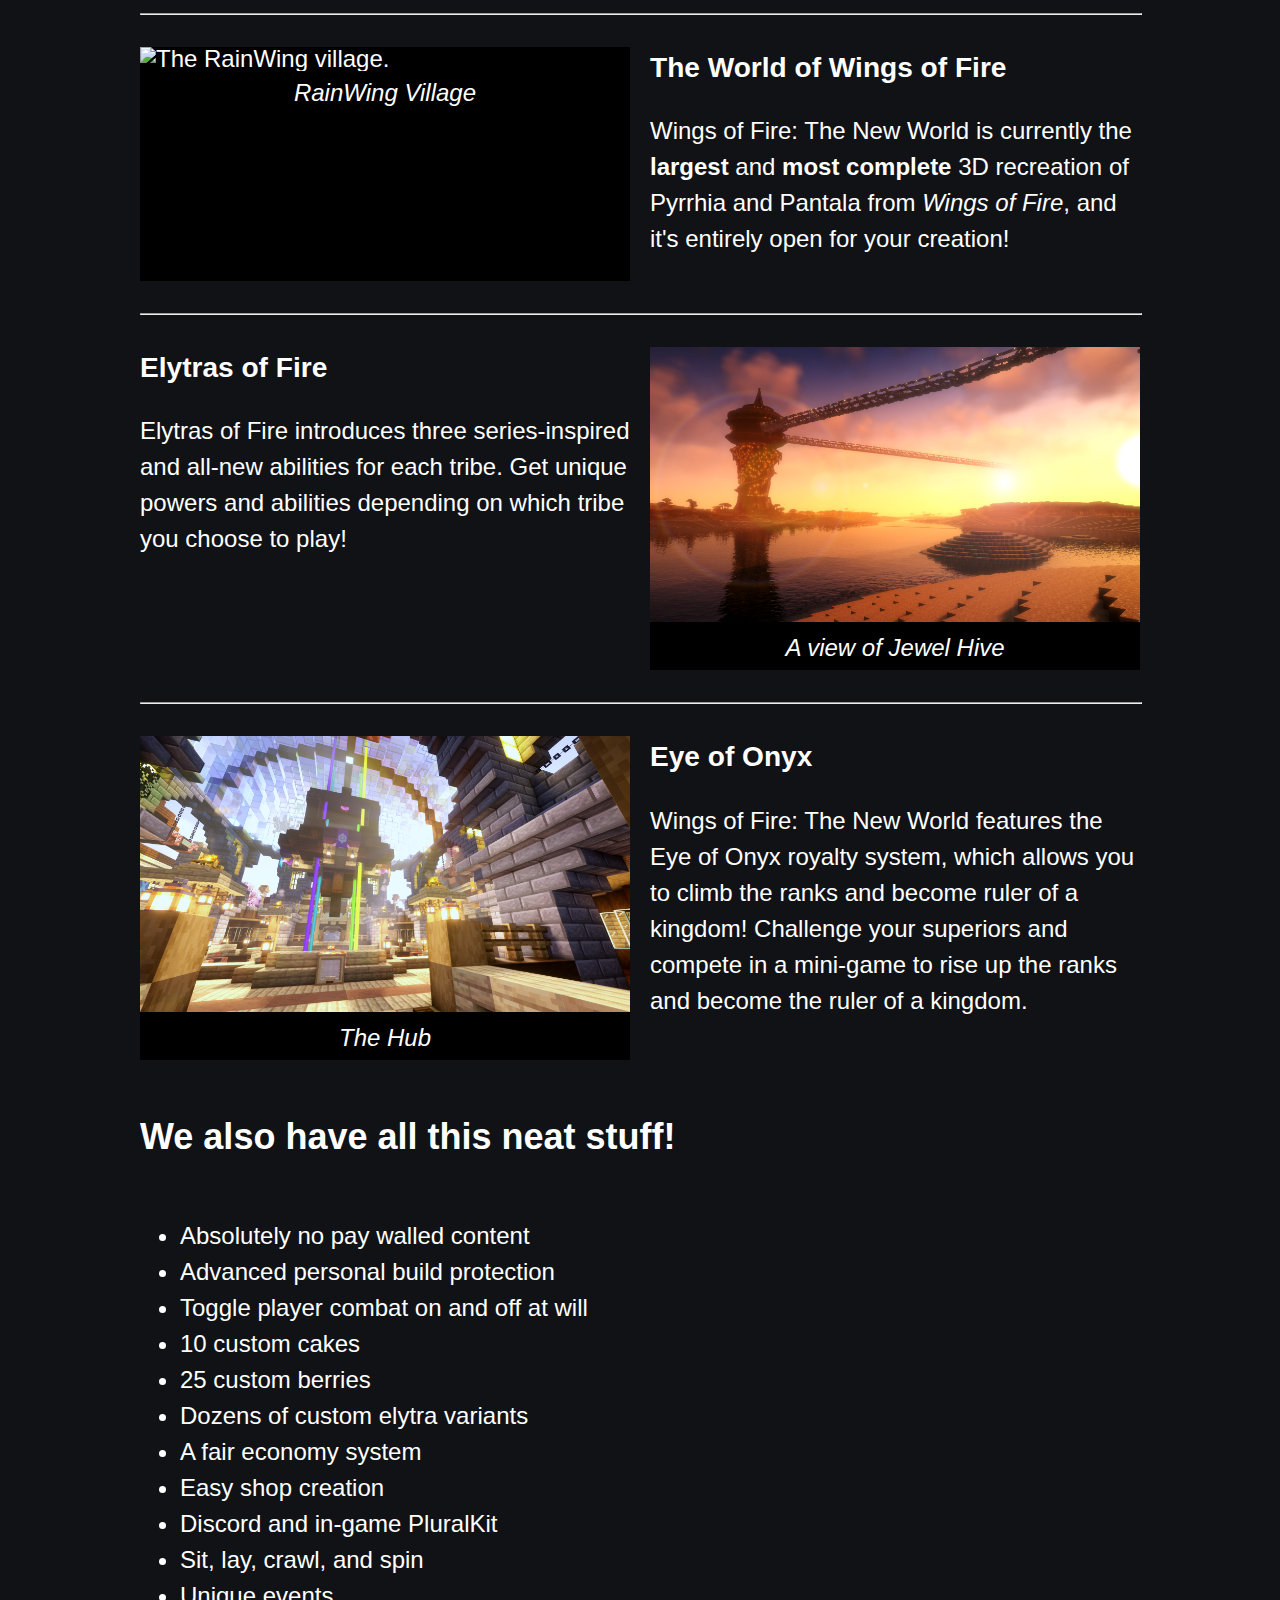
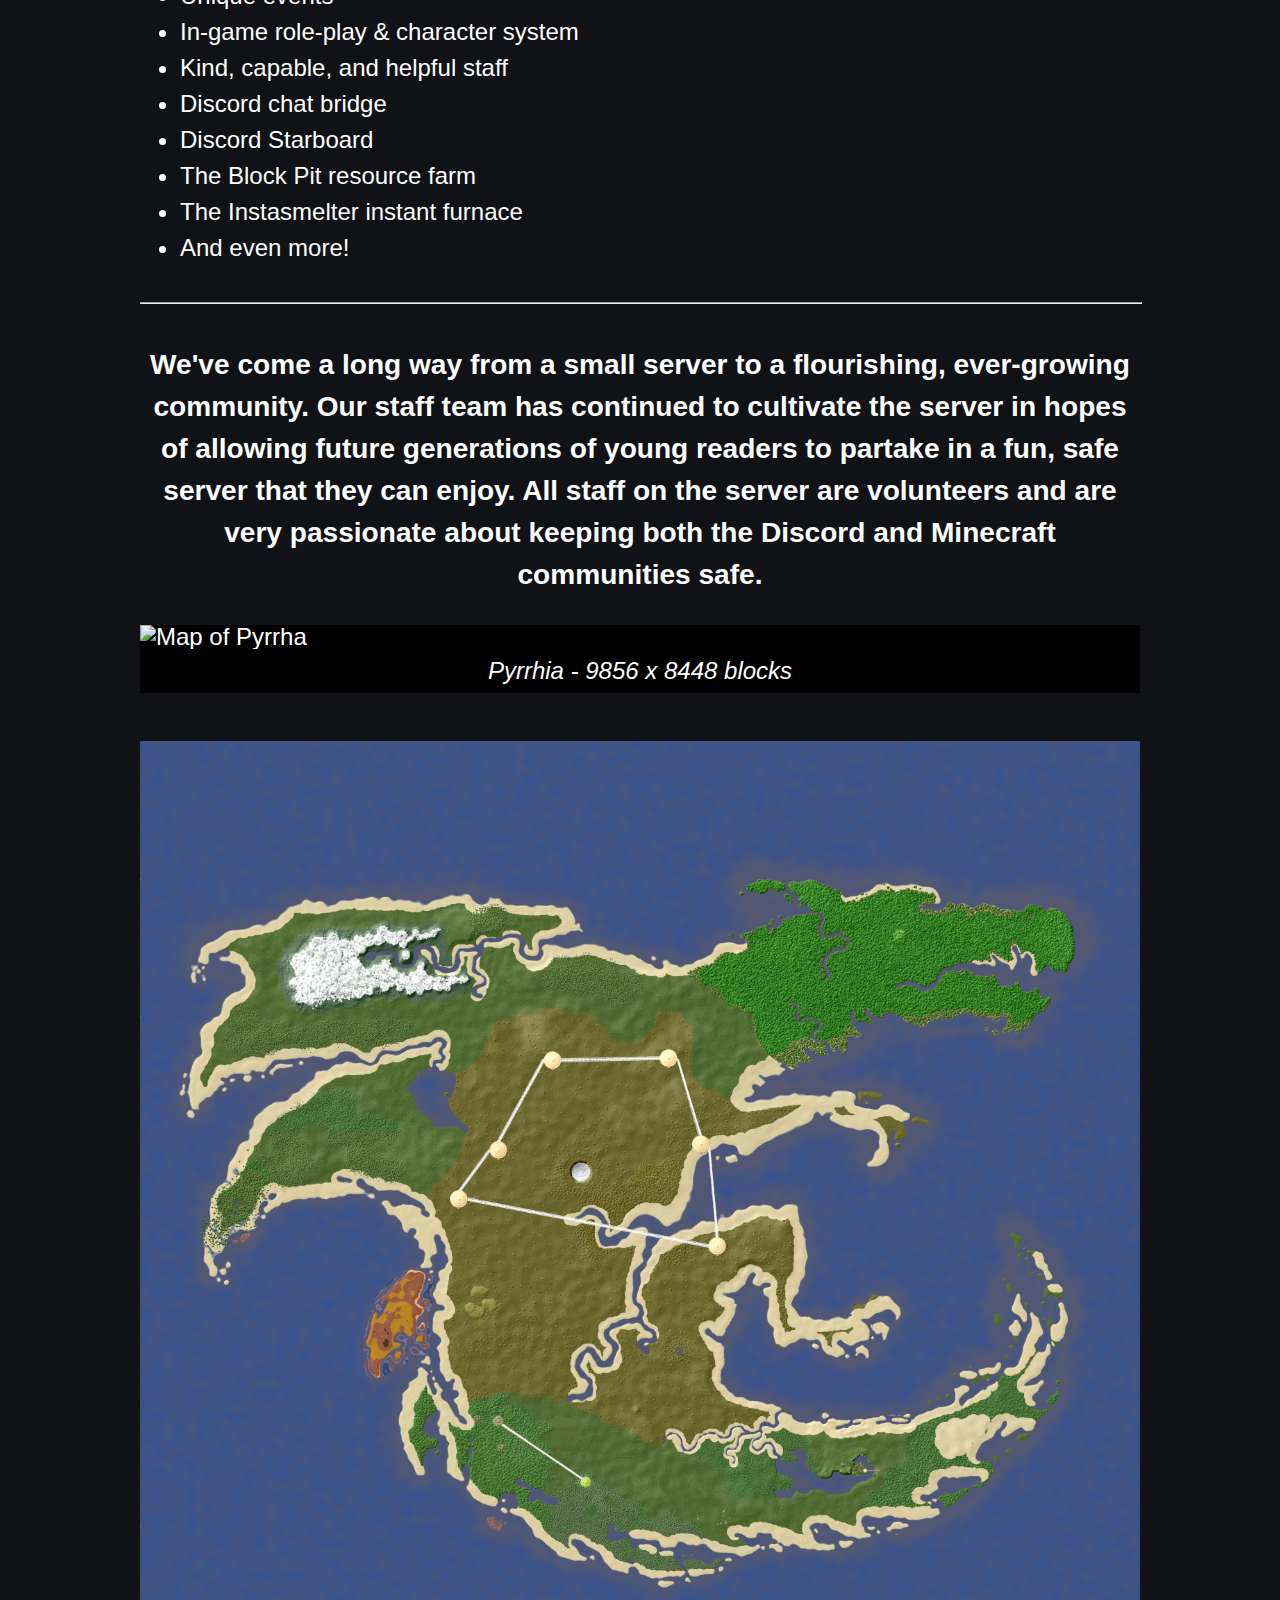
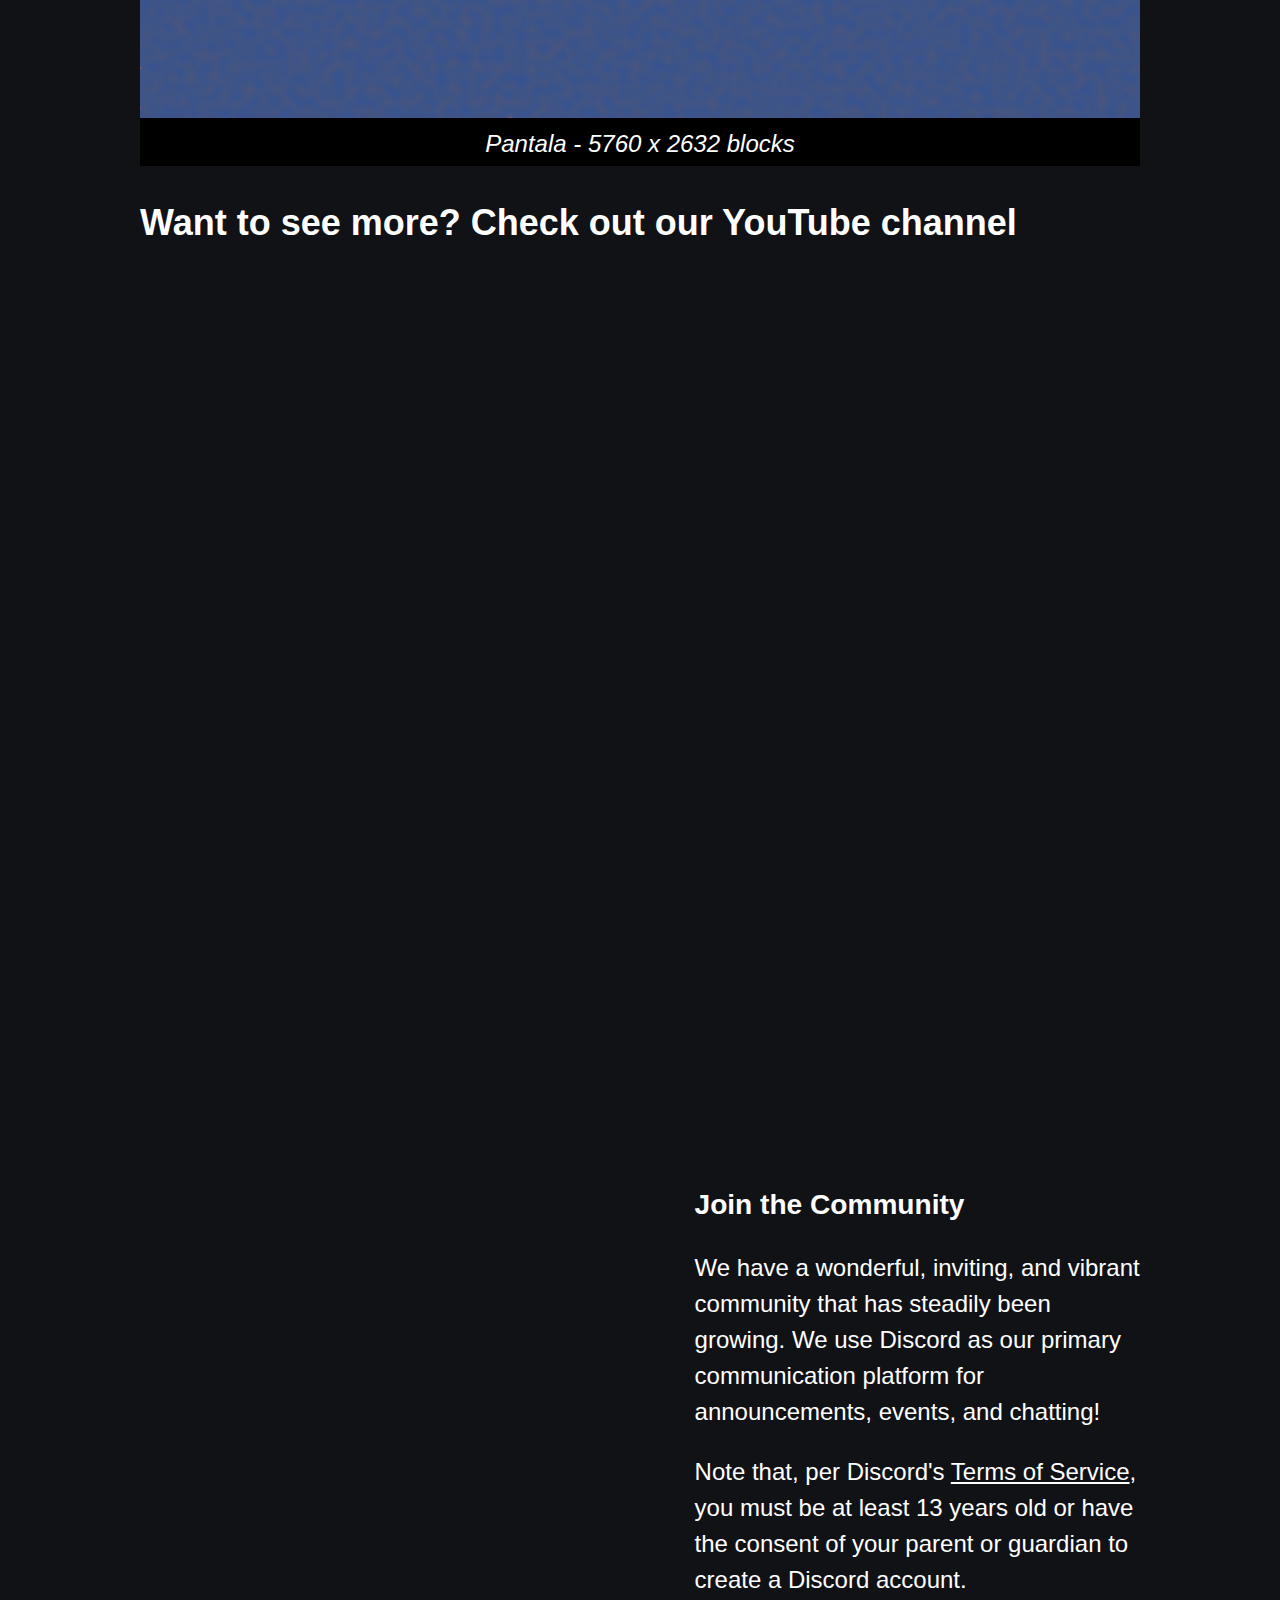
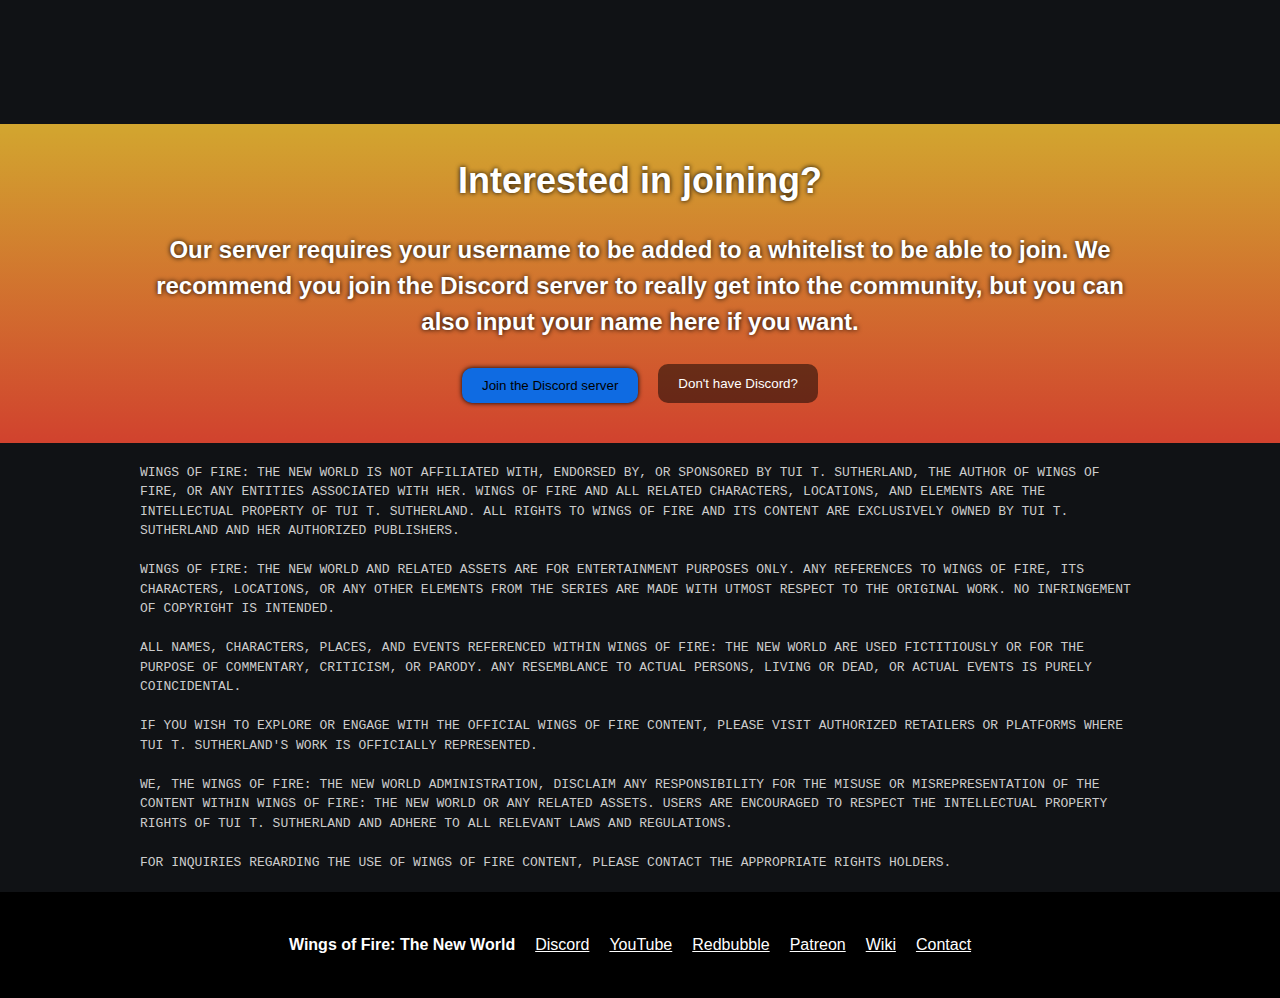
==== commit 4de5cdd8: "Added WebSite data to make site name appear correctly in search." ====
--- a/index.html
+++ b/index.html
@@ -6,6 +6,15 @@
     <meta charset="UTF-8">
     <meta name="viewport" content="width=device-width, initial-scale=1.0">
     <title>Wings of Fire: The New World - Minecraft Server</title>
+    <script type="application/ld+json">
+        {
+          "@context" : "https://schema.org",
+          "@type" : "WebSite",
+          "name" : "Wings of Fire: The New World - Minecraft Server",
+          "url" : "https://woftnw.com/"
+        }
+      </script>
+    
     <link rel="stylesheet" href="style.css">
 </head>
 
@@ -13,10 +22,10 @@
 
 
     <div class="banner">
-        <video autoplay playsinline muted loop id="backgroundVideo">
+        <video autoplay plays inline muted loop id="backgroundVideo">
             <source src="showcase.mp4" type="video/mp4">
         </video>
-        <img id="bannerimg" src="Wings of Fire_ The New World.png">
+        <img id="bannerimg" src="Wings of Fire_ The New World.png" alt="Wings of Fire: The New World">
     </div>
 
     <div class="alt-background">
@@ -28,14 +37,14 @@
             <br>
 
             <div class="button-line">
-                <a href="https://discord.woftnw.org">
-                    <div class="button-primary">
+                <a href="https://discord.woftnw.org" target="_blank">
+                    <button class="button-primary">
                         Join the Discord server
-                    </div>
+                    </button>
                 </a>
-                <div class="button-secondary" onclick="revealWhitelist()">
+                <button class="button-secondary" onclick="revealWhitelist()" onkeydown="revealWhitelist()">
                     Don't have Discord?
-                </div>
+                </button>
             </div>
 
             <div style="display: flex; width: 550px; max-width: 100% ; justify-content: center; margin: 0 auto;">
@@ -43,7 +52,10 @@
                     <input type="text" placeholder=""
                         style="transition: height 0.3s; height: 0px; background-color: transparent;"
                         onfocus="tryWhitelist()">
-                    <img src="paper-plane-solid.svg" alt="Send" onclick="sendUsername()">
+                    <button class="sendButton" onclick="sendUsername()" onkeydown="sendUsername()">
+                        <img src="paper-plane-solid.svg" alt="Send">
+                    </button>
+                    
                 </div>
             </div>
 
@@ -76,7 +88,7 @@
 
             <div class="sidebyside">
                 <div class="secondary-background">
-                    <img src="screenshots/2023-08-02_12.27.27.png">
+                    <img src="screenshots/2023-08-02_12.27.27.png" alt="The RainWing village.">
                     <p class="caption">RainWing Village</p>
                 </div>
                 <div>
@@ -96,7 +108,7 @@
                         powers and abilities depending on which tribe you choose to play!</p>
                 </div>
                 <div class="secondary-background">
-                    <img src="screenshots/2023-07-28_11.57.32.png">
+                    <img src="screenshots/2023-07-28_11.57.32.png" alt="Jewel Hive">
                     <p class="caption">A view of Jewel Hive</p>
                 </div>
             </div>
@@ -105,7 +117,7 @@
 
             <div class="sidebyside">
                 <div class="secondary-background">
-                    <img src="screenshots/2023-08-29_15.04.17.png">
+                    <img src="screenshots/2023-08-29_15.04.17.png" alt="The Hub">
                     <p class="caption">The Hub</p>
                 </div>
                 <div>
@@ -115,6 +127,28 @@
                         become the ruler of a kingdom.</p>
                 </div>
             </div>
+
+            <h2>We also have all this neat stuff!</h2>
+            <ul>
+                <li>Absolutely no pay walled content</li>
+                <li>Advanced personal build protection</li>
+                <li>Toggle player combat on and off at will</li>
+                <li>10 custom cakes</li>
+                <li>25 custom berries</li>
+                <li>Dozens of custom elytra variants</li>
+                <li>A fair economy system</li>
+                <li>Easy shop creation</li>
+                <li>Discord and in-game PluralKit</li>
+                <li>Sit, lay, crawl, and spin</li>
+                <li>Unique events</li>
+                <li>In-game role-play & character system</li>
+                <li>Kind, capable, and helpful staff</li>
+                <li>Discord chat bridge</li>
+                <li>Discord Starboard</li>
+                <li>The Block Pit resource farm</li>
+                <li>The Instasmelter instant furnace</li>
+                <li>And even more!</li>
+            </ul>
 
             <hr>
 
@@ -193,14 +227,14 @@
             </p>
 
             <div class="button-line" style="margin: 0 0 20px;">
-                <a href="https://discord.woftnw.org">
-                    <div class="button-primary">
+                <a href="https://discord.woftnw.org" target="_blank">
+                    <button class="button-primary">
                         Join the Discord server
-                    </div>
+                    </button>
                 </a>
-                <div class="button-secondary" onclick="revealWhitelist()">
+                <button class="button-secondary" onclick="revealWhitelist()" onkeydown="revealWhitelist()">
                     Don't have Discord?
-                </div>
+                </button>
             </div>
 
         </div>
@@ -292,9 +326,9 @@
                 whitelistInput.style.backgroundColor = "white";
                 whitelistInput.style.width = "100%";
                 whitelistInput.children[0].style.display = "block";
-                whitelistInput.children[1].style.display = "block";
+                whitelistInput.children[1].children[0].style.display = "block";
                 whitelistInput.children[0].style.width = "auto";
-                whitelistInput.children[1].style.fill = "blue";
+                whitelistInput.children[1].children[0].style.fill = "blue";
                 whitelistInput.children[0].placeholder = "Put your username here!";
 
             }, 250);
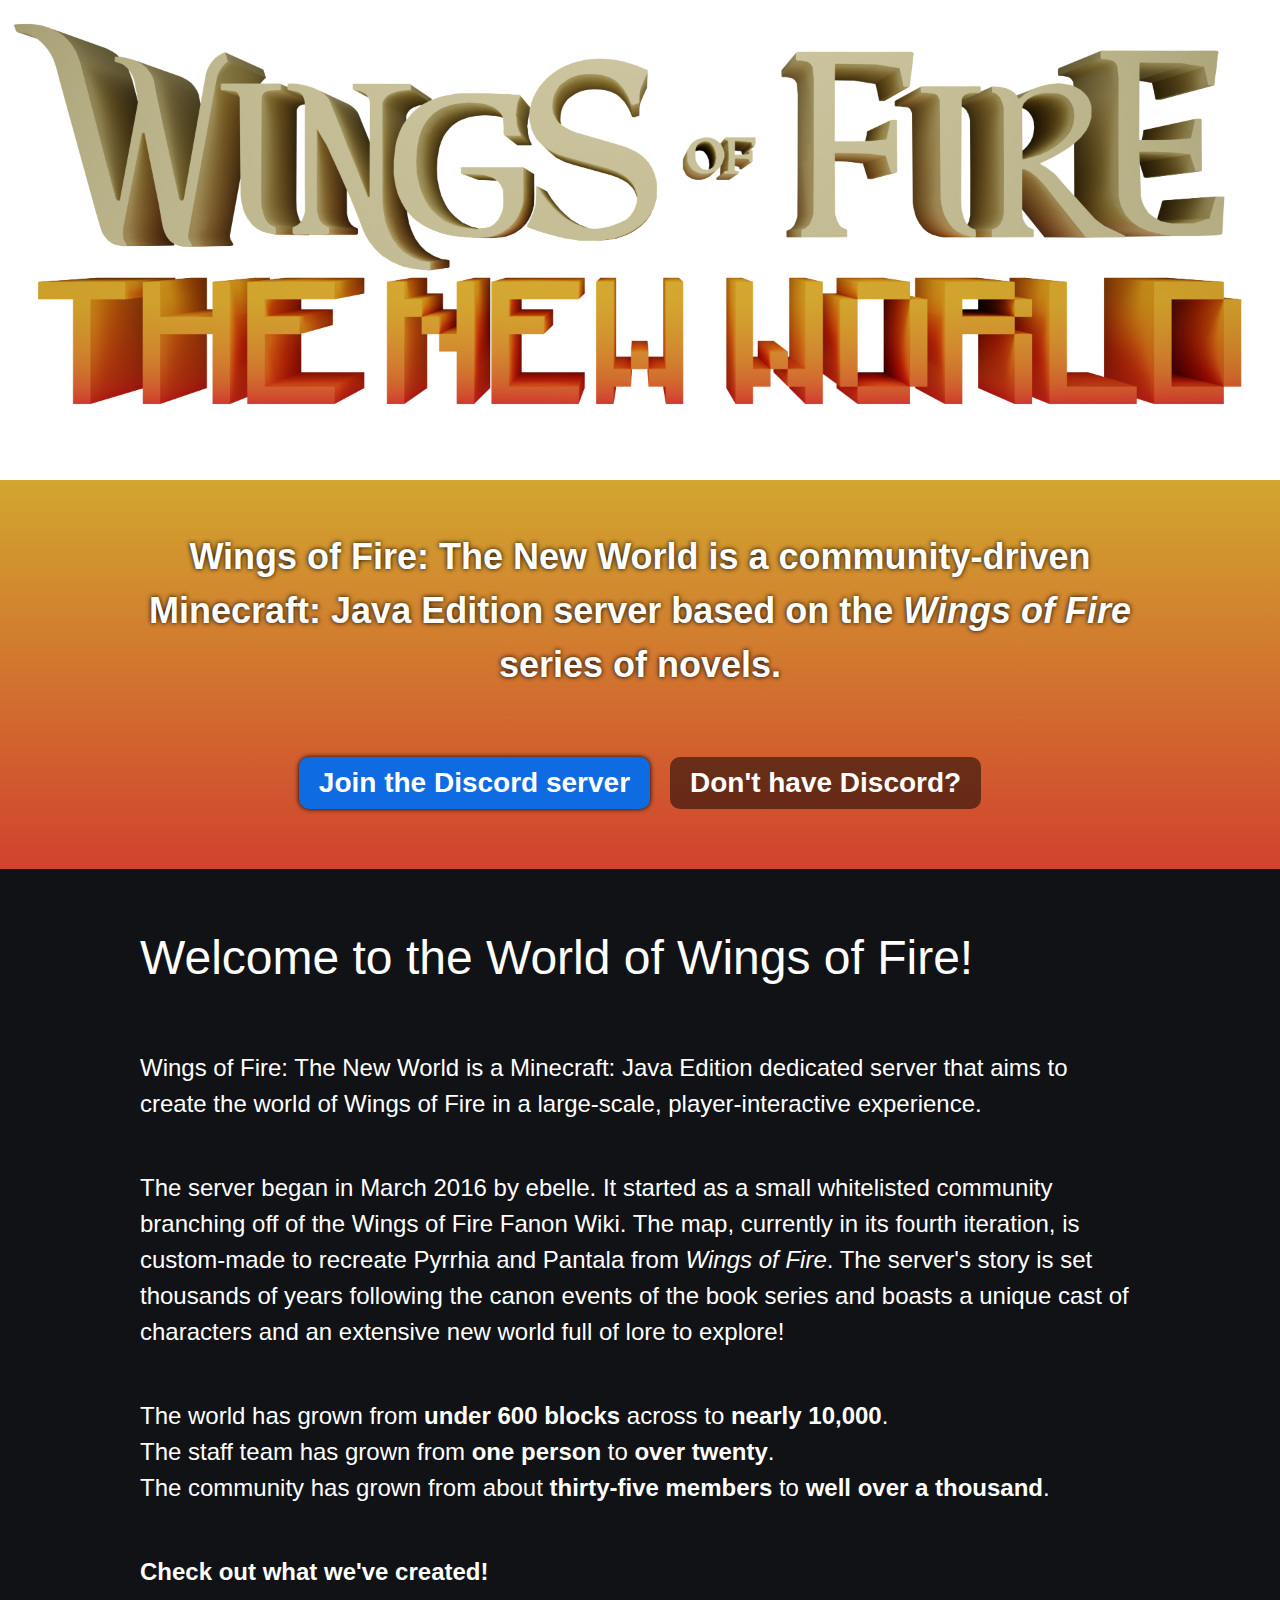
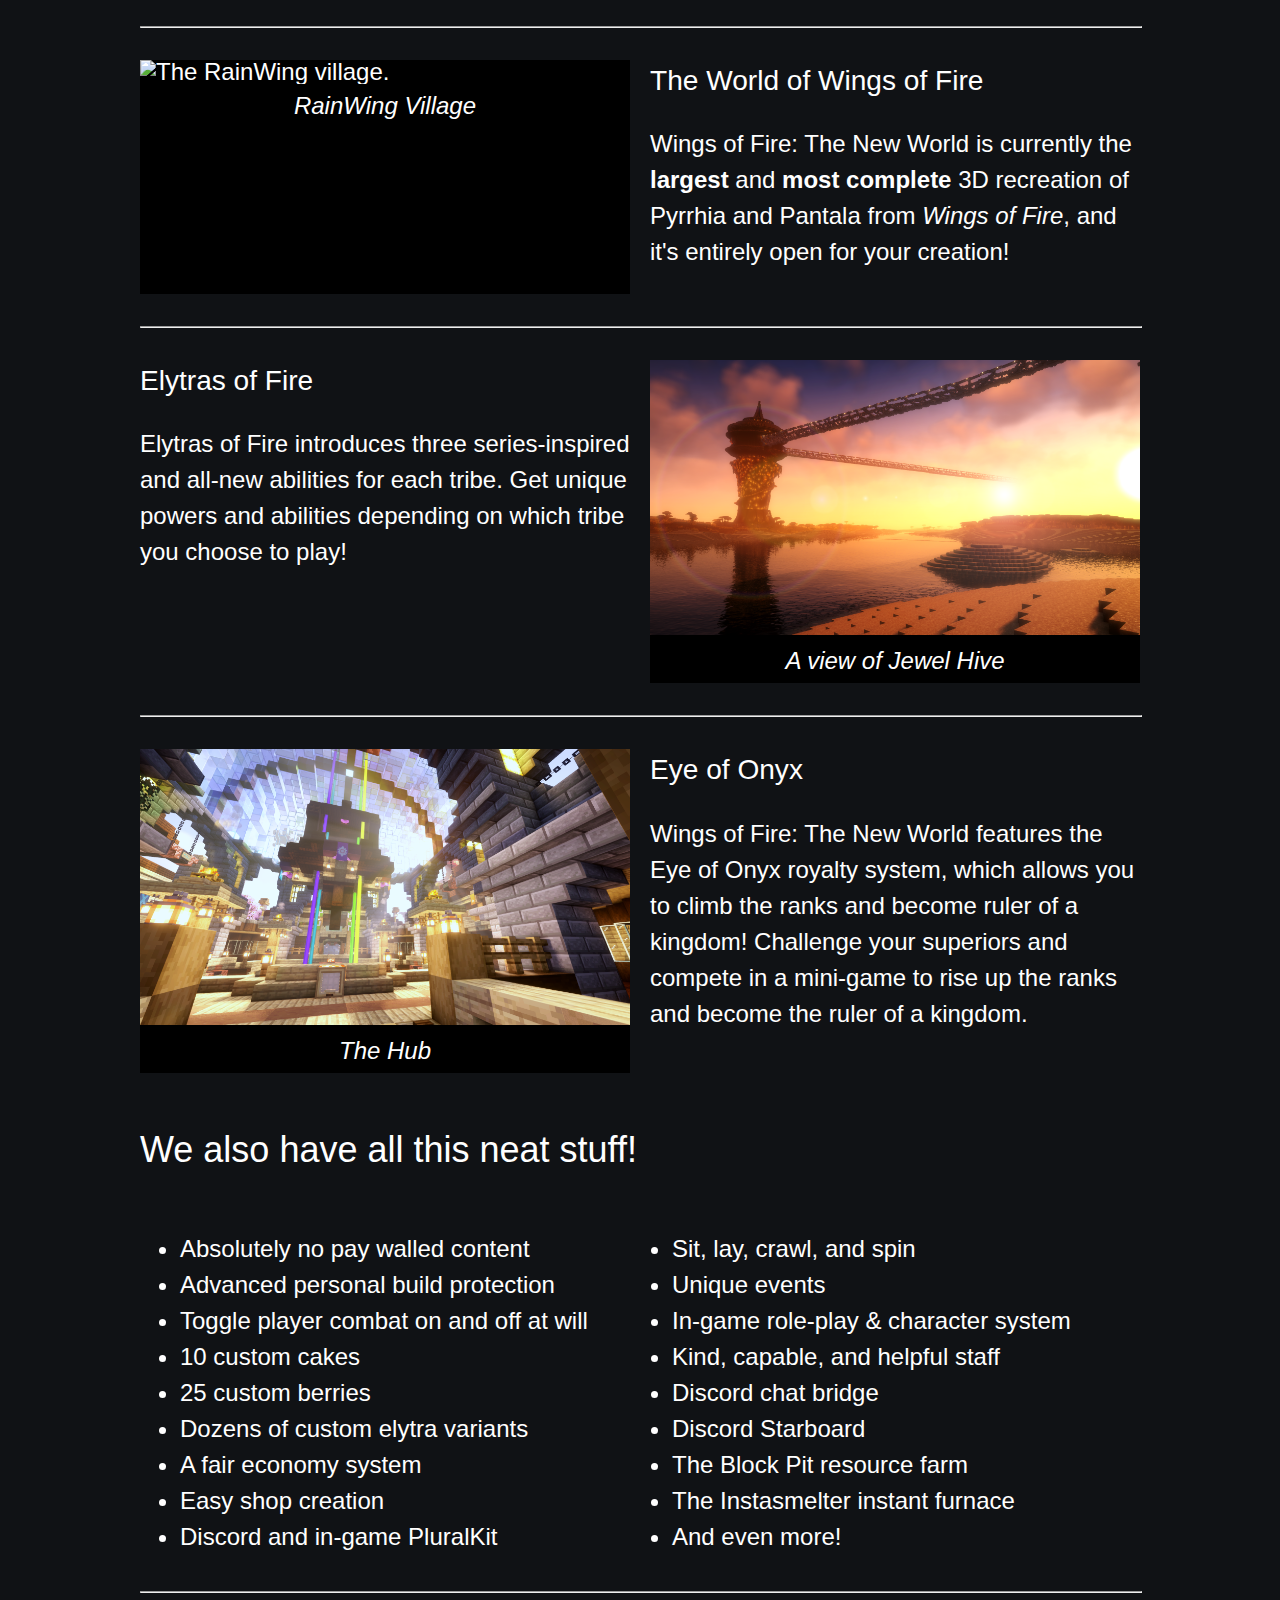
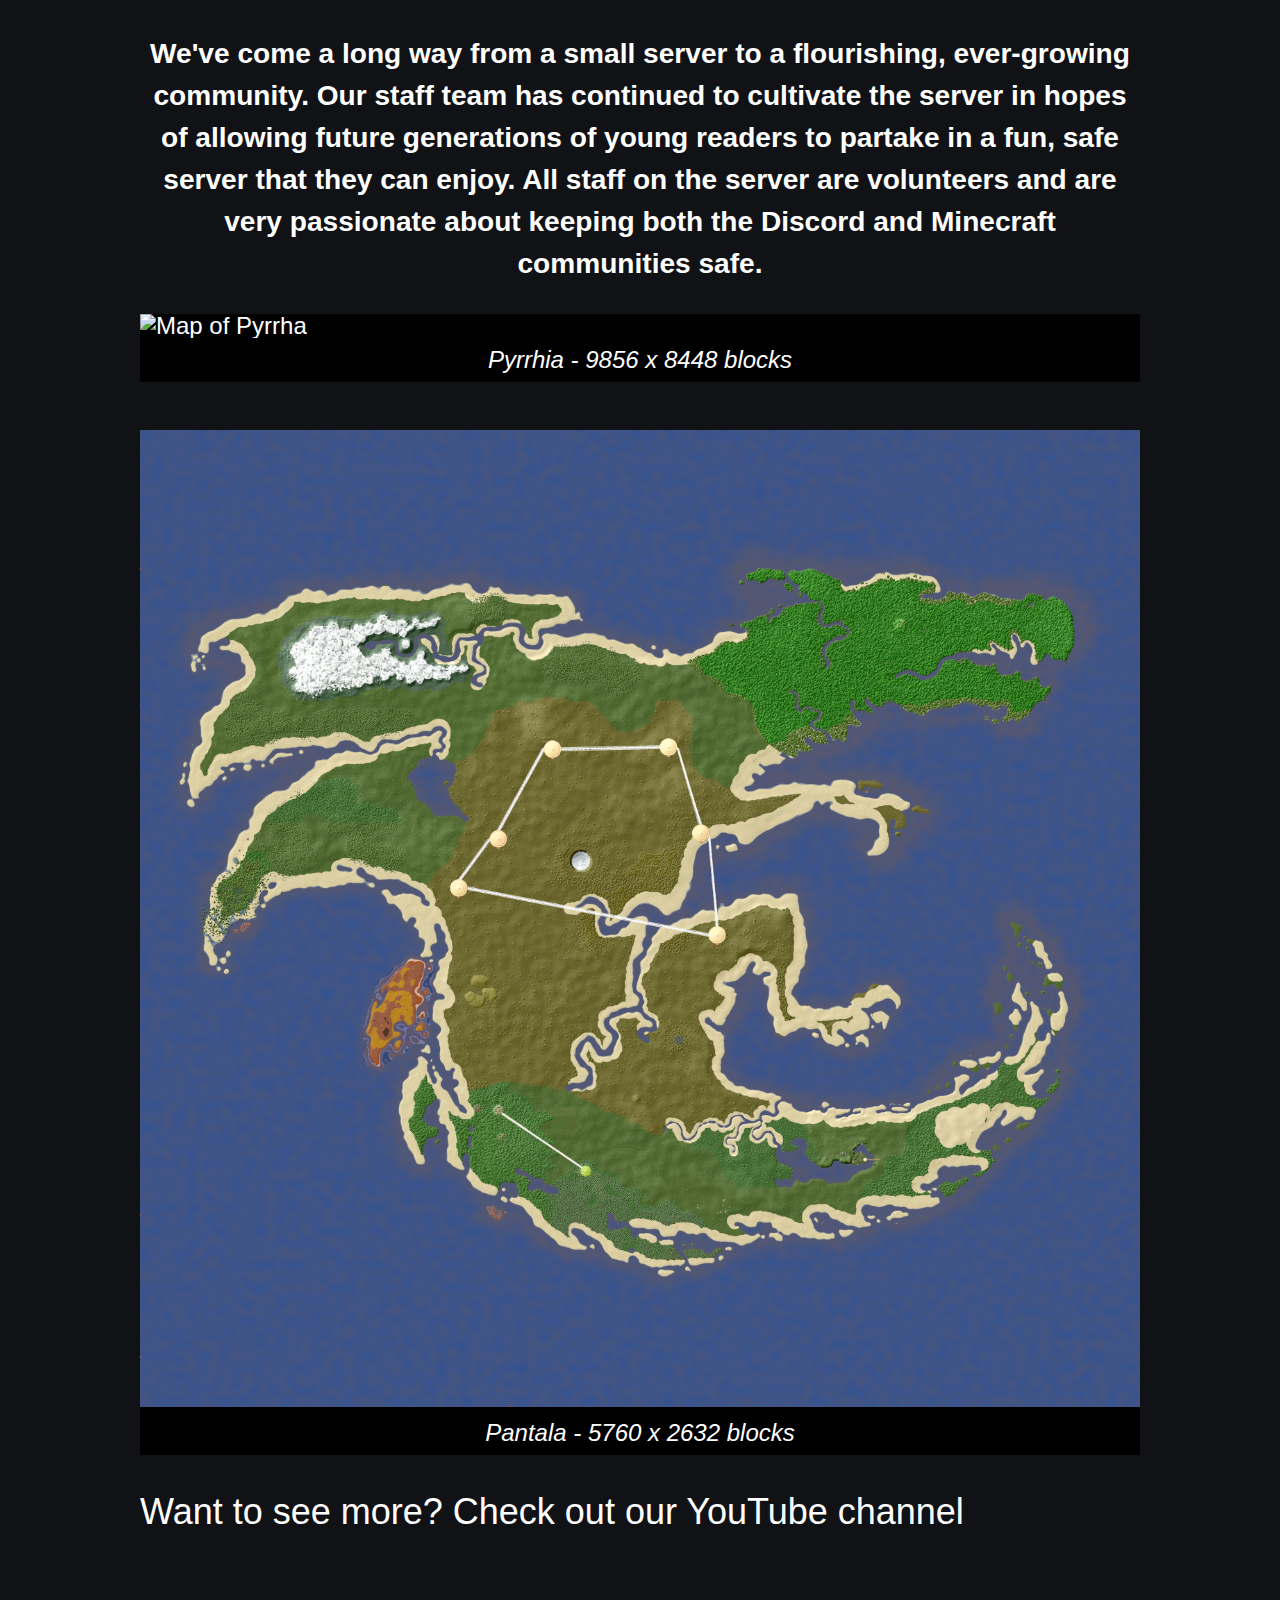
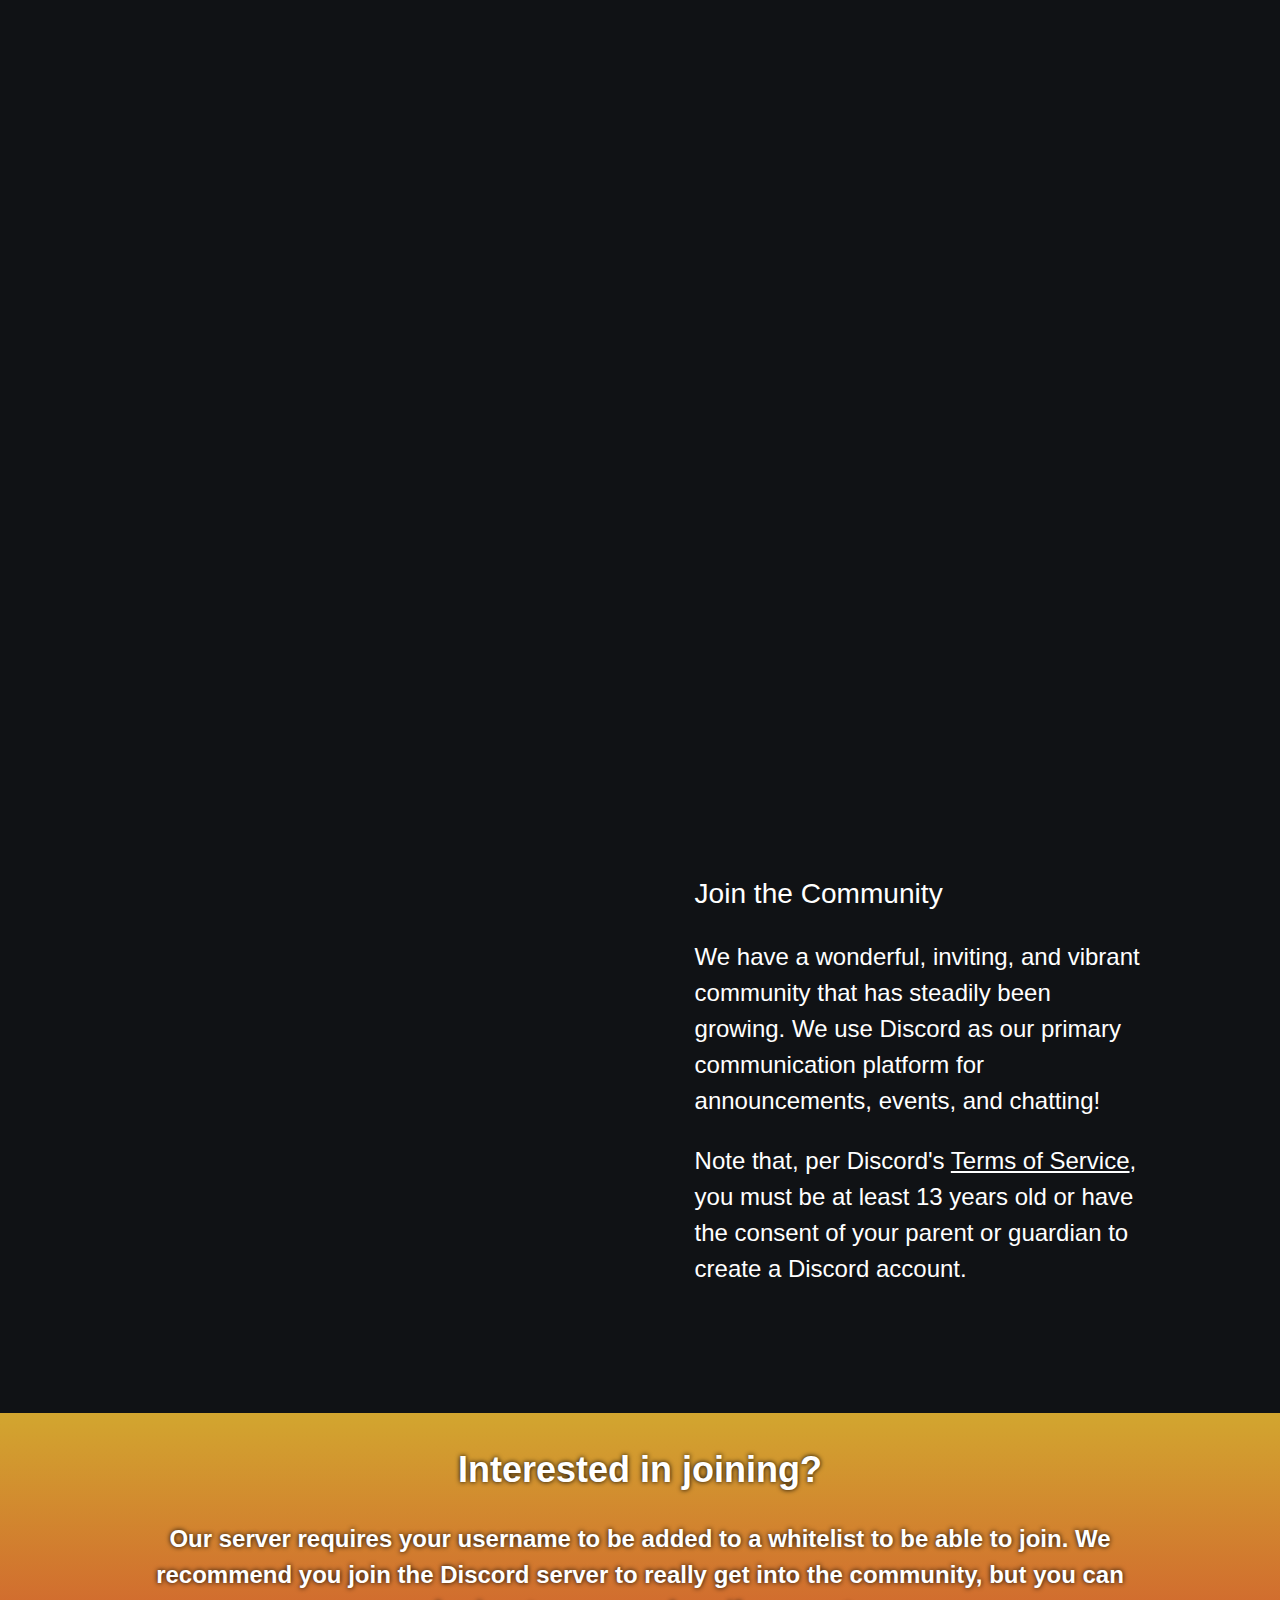
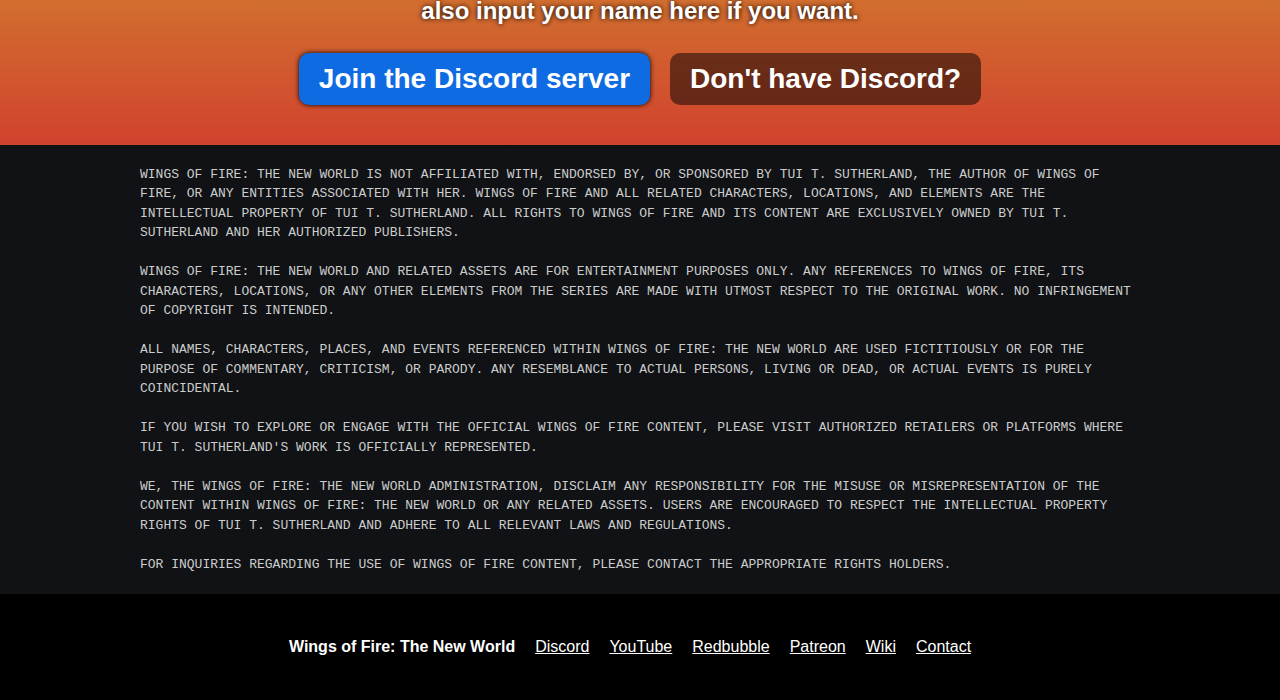
==== commit e8dac22a: "Use new whitelist URL" ====
--- a/index.html
+++ b/index.html
@@ -368,7 +368,7 @@
                 console.log("Username:", username);
 
                 // Make an HTTP POST request to your Spark API endpoint
-                fetch("https://macver.org:5000/whitelist", {
+                fetch("https://whitelist.woftnw.org/process-username", {
                     method: "POST",
                     headers: {
                         "Content-Type": "application/x-www-form-urlencoded" // Set the appropriate content type
--- a/style.css
+++ b/style.css
@@ -5,9 +5,21 @@
 body {
     font-family: 'Lato', 'Liberation Sans', 'Noto Sans', 'Helvetica Neue', 'Helvetica', sans-serif;
     font-size: x-large;
+    font-weight: 300;
     line-height: 1.5;
     color: white;
     margin: 0px auto;
+}
+
+h1,
+h2,
+h3 {
+    font-family: 'Lato', 'Liberation Sans', 'Noto Sans', 'Helvetica Neue', 'Helvetica', sans-serif;
+    font-weight: normal;
+}
+
+b {
+    font-weight: 700;
 }
 
 a {
@@ -22,6 +34,19 @@
 hr {
     color: white;
     width: 100%;
+}
+
+button {
+    font-family: 'Lato', 'Liberation Sans', 'Noto Sans', 'Helvetica Neue', 'Helvetica', sans-serif;
+    font-weight: normal;
+    font-size: 28px;
+    color: white;
+    cursor: pointer;
+}
+
+.sendButton {
+    background-color: transparent;
+    border: none;
 }
 
 .videoContainer {
@@ -43,6 +68,12 @@
 
 .video:hover {
     box-shadow: 0 0 10px black;
+}
+
+ul {
+    columns: 2;
+    -webkit-columns: 2;
+    -moz-columns: 2;
 }
 
 .content {
@@ -94,7 +125,7 @@
 #backgroundVideo {
     position: absolute;
     z-index: -10;
-    min-width: 100%; 
+    min-width: 100%;
     min-height: 100%;
 }
 
@@ -171,6 +202,7 @@
     text-decoration: bold;
     text-align: center;
     transition: all 1s cubic-bezier(0.075, 0.82, 0.165, 1);
+    font-weight: bold;
 }
 
 .button-primary:hover {
@@ -191,6 +223,7 @@
     text-decoration: bold;
     text-align: center;
     transition: all 1s cubic-bezier(0.075, 0.82, 0.165, 1);
+    font-weight: bold;
 }
 
 .button-secondary:hover {
@@ -312,6 +345,11 @@
     padding-bottom: calc(56.25% / 2);
 }
 
+.footer-links {
+    display: flex;
+    font-weight: 400;
+}
+
 @media screen and (max-width: 1200px) {
 
     body {
@@ -338,7 +376,7 @@
         width: 100%;
         padding-bottom: 56.25%;
     }
-    
+
 
     .discord-embed {
         width: 100%;
@@ -349,4 +387,37 @@
         height: calc(width);
     }
 
-}
+    button {
+        font-size: 22px;
+    }
+
+}
+
+
+@media screen and (max-width: 420px) {
+
+    .footer-links {
+        flex-direction: column;
+        align-items: center;
+        font-size: large;
+    }
+
+    .footer-links p {
+        margin: 5px;
+    }
+
+    ul {
+        columns: 1;
+        -webkit-columns: 1;
+        -moz-columns: 1;
+    }
+
+    .button-line {
+        flex-direction: column;
+    }
+
+    button {
+        width: 100%;
+    }
+
+}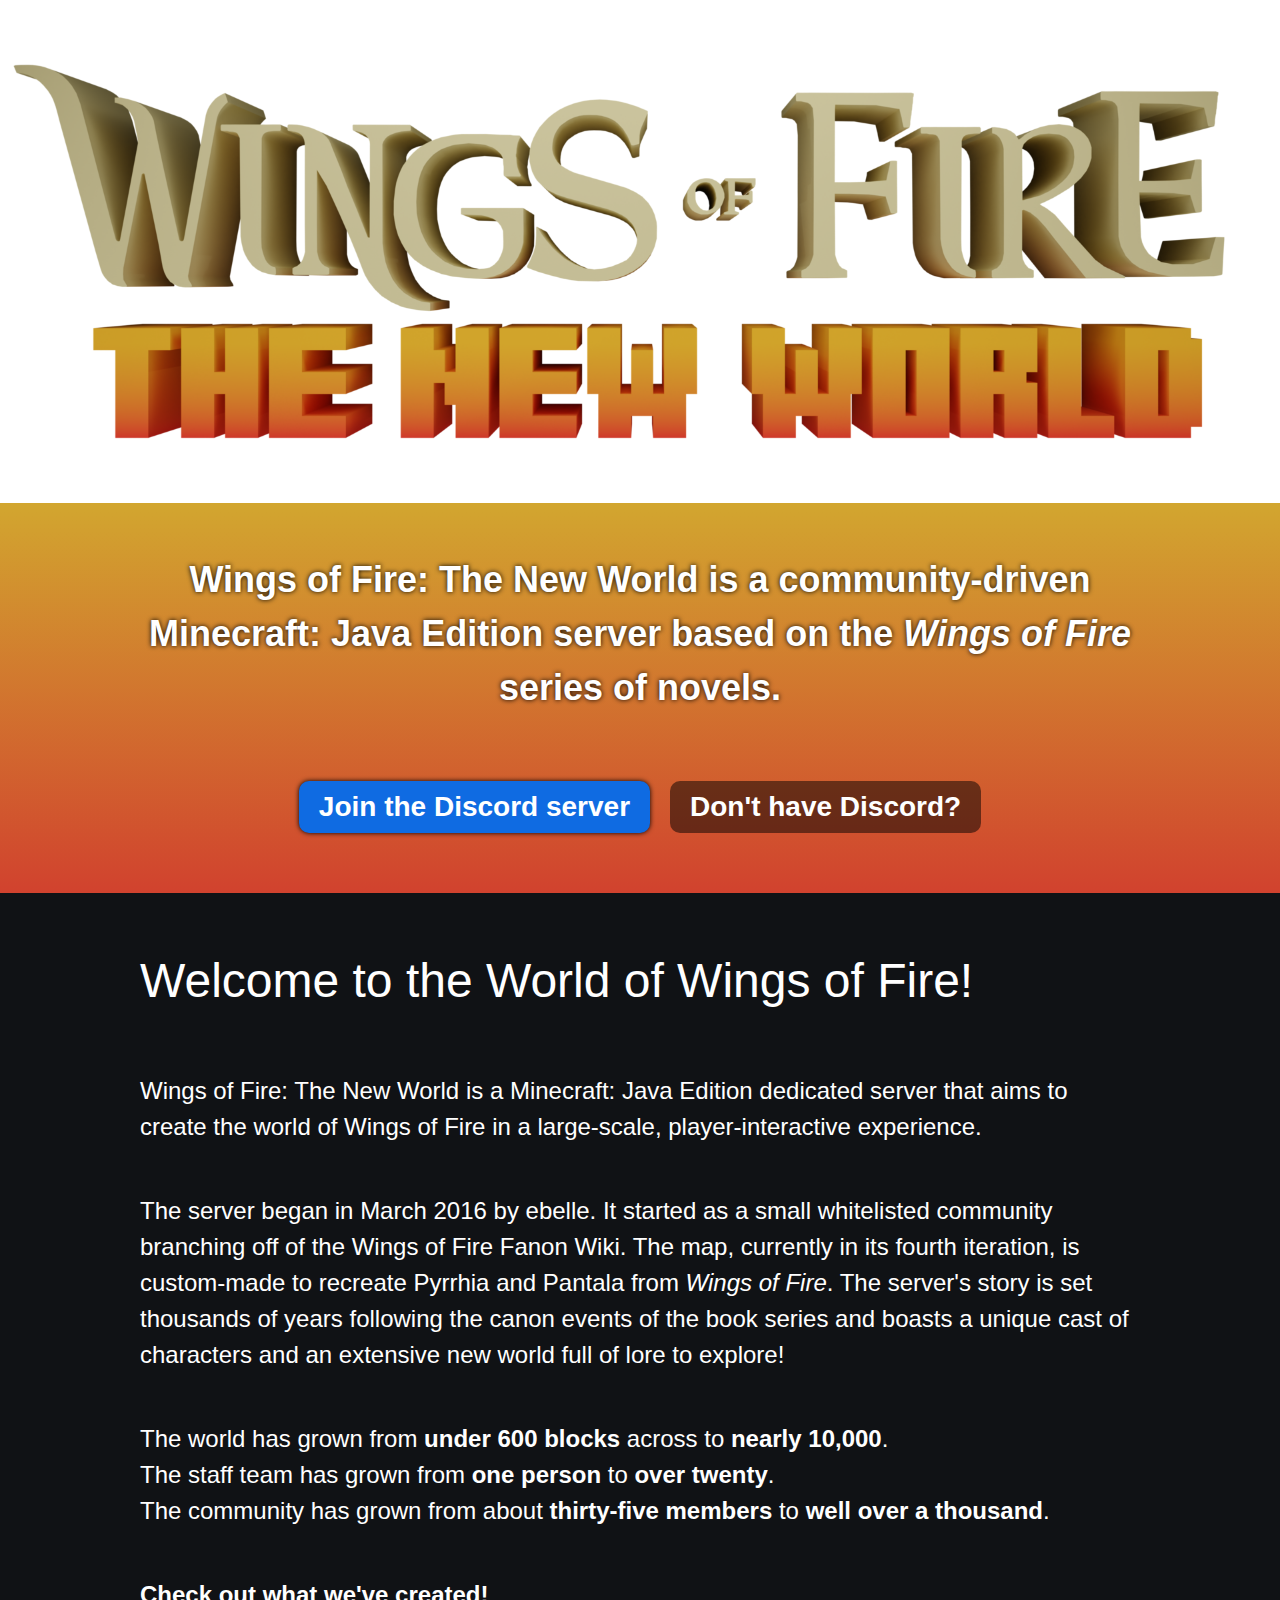
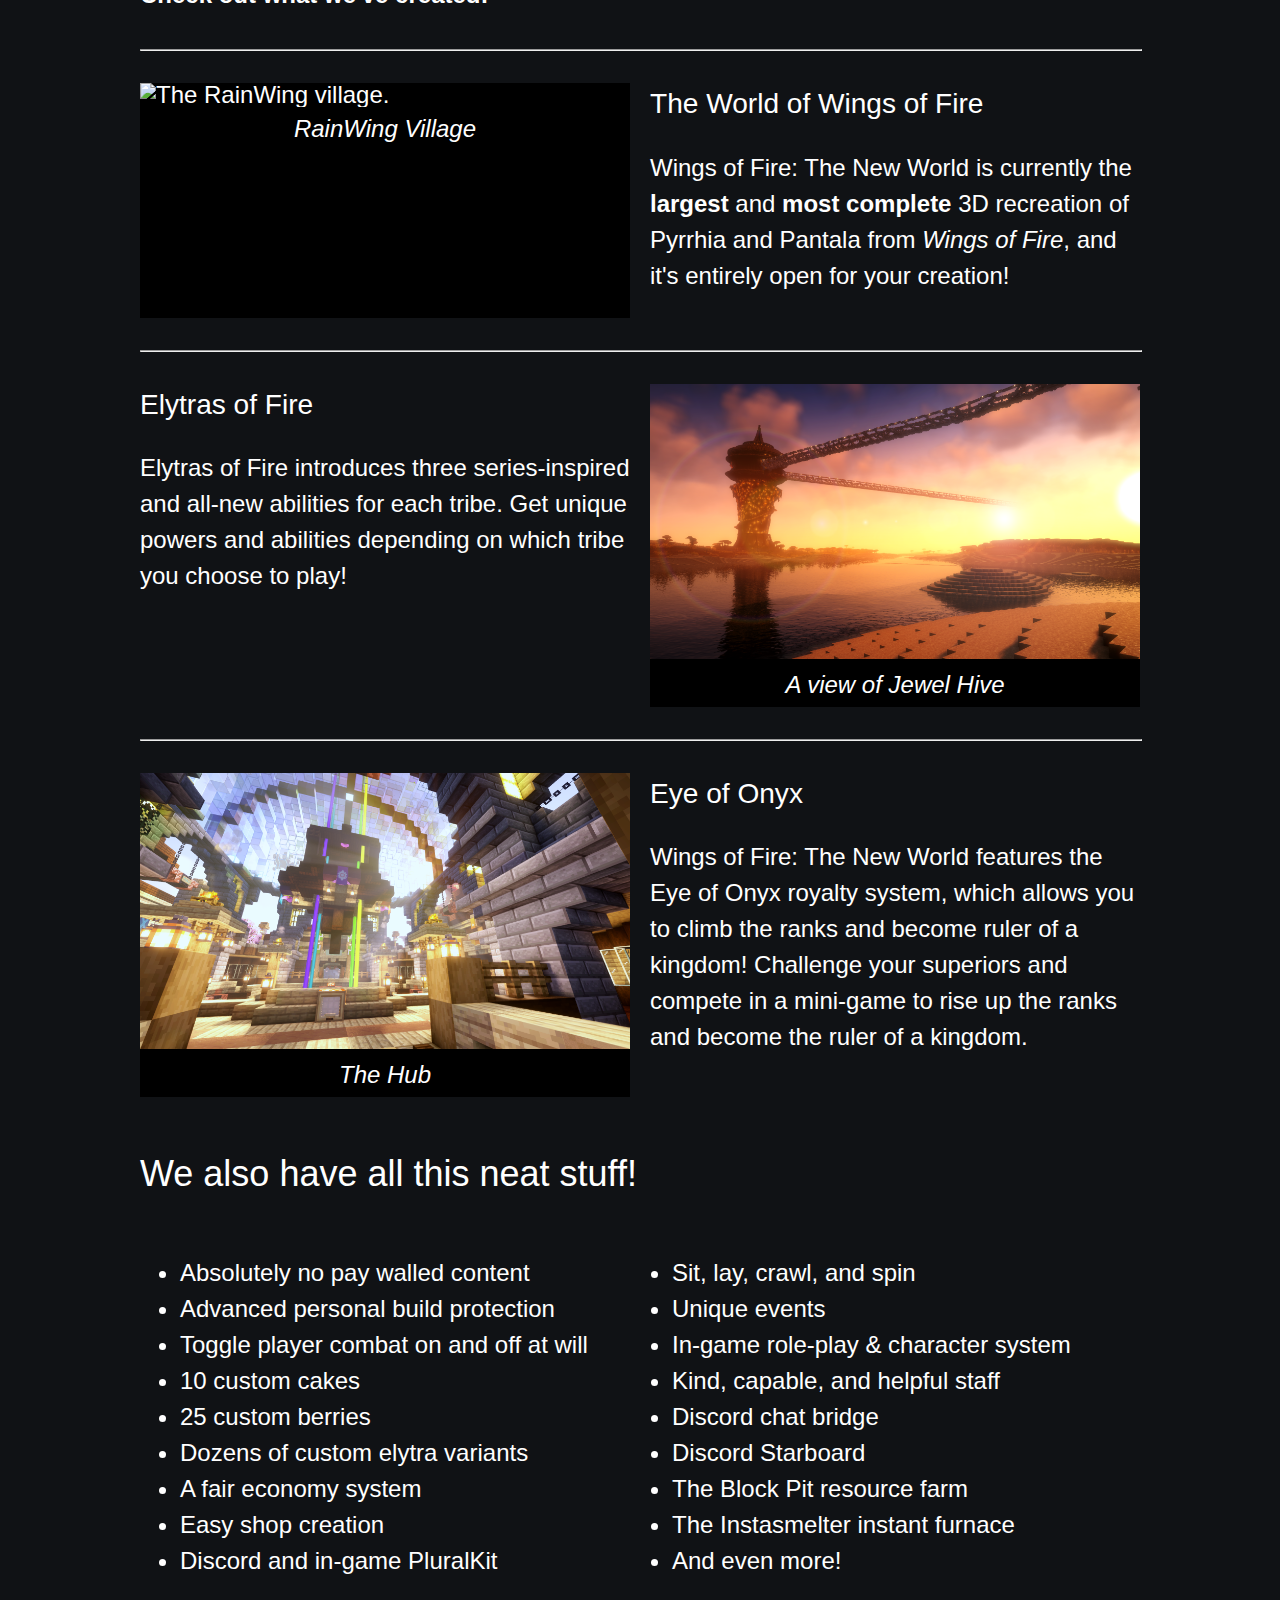
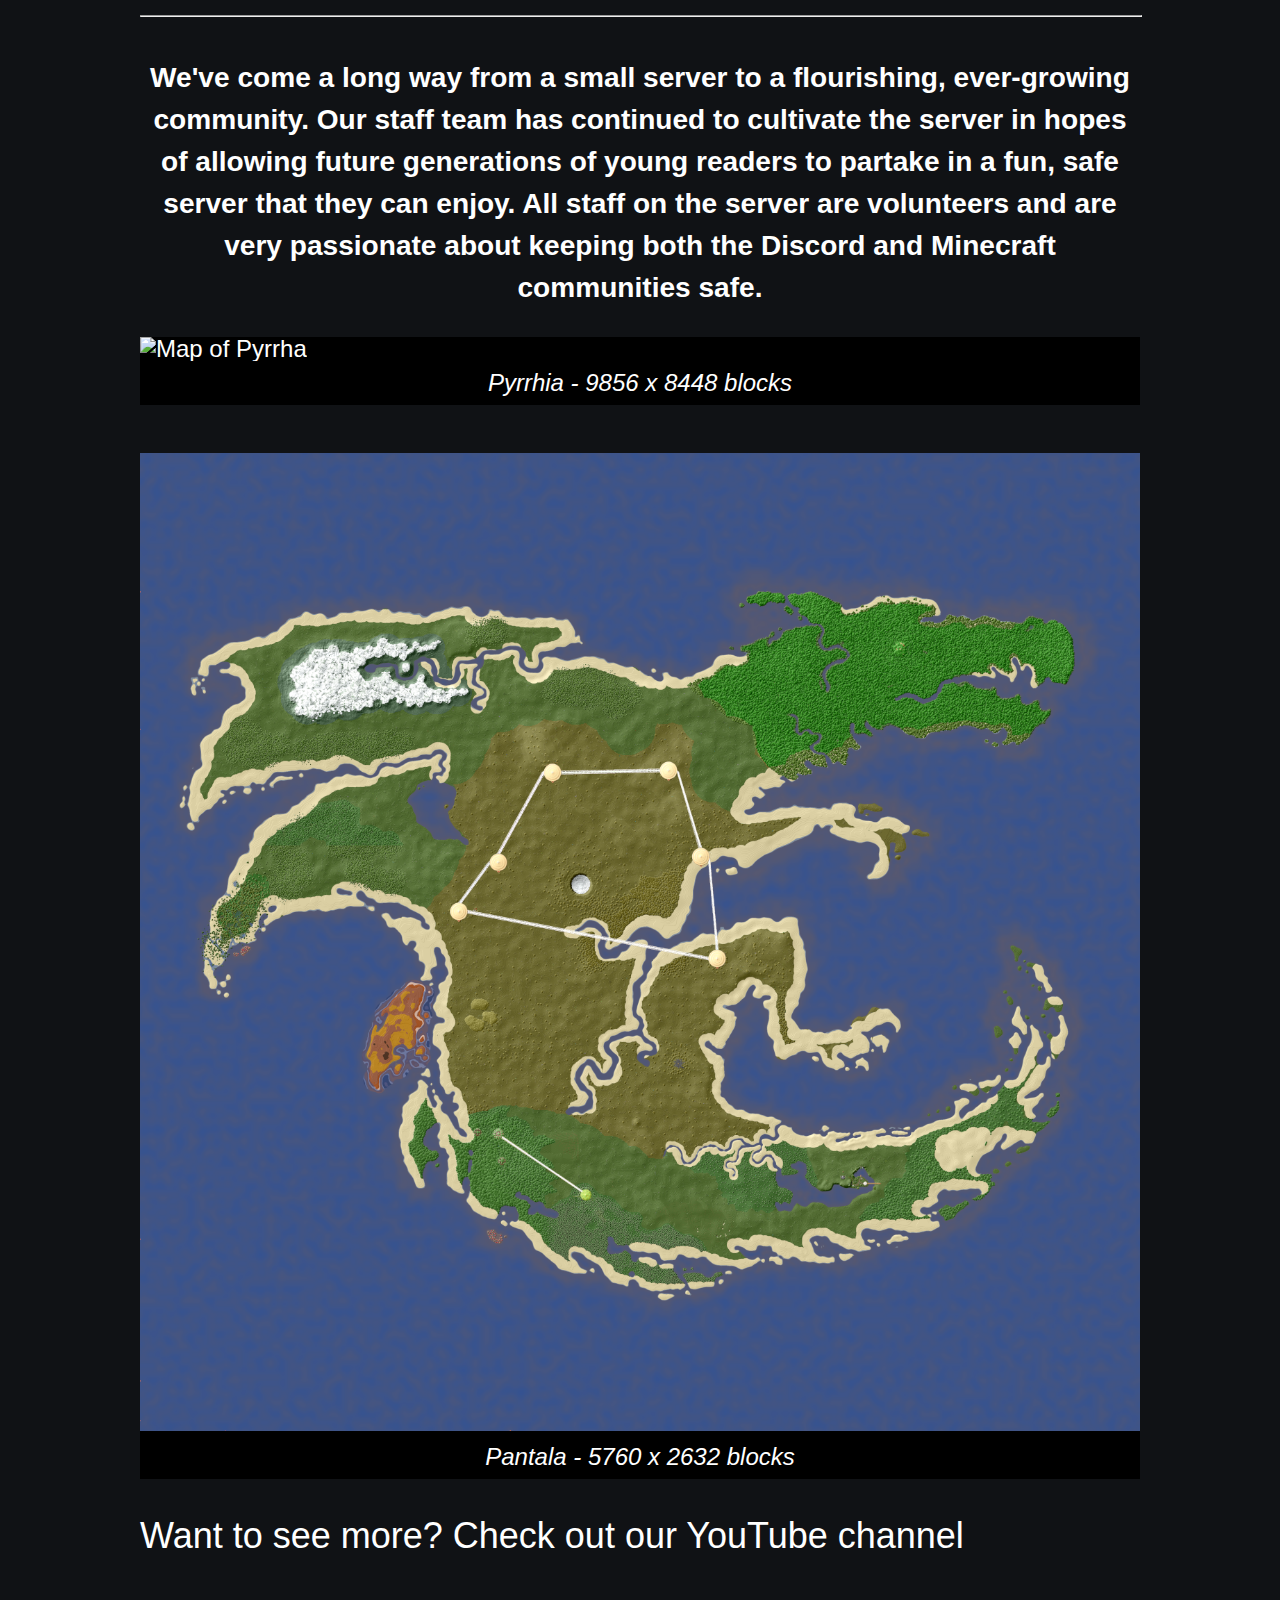
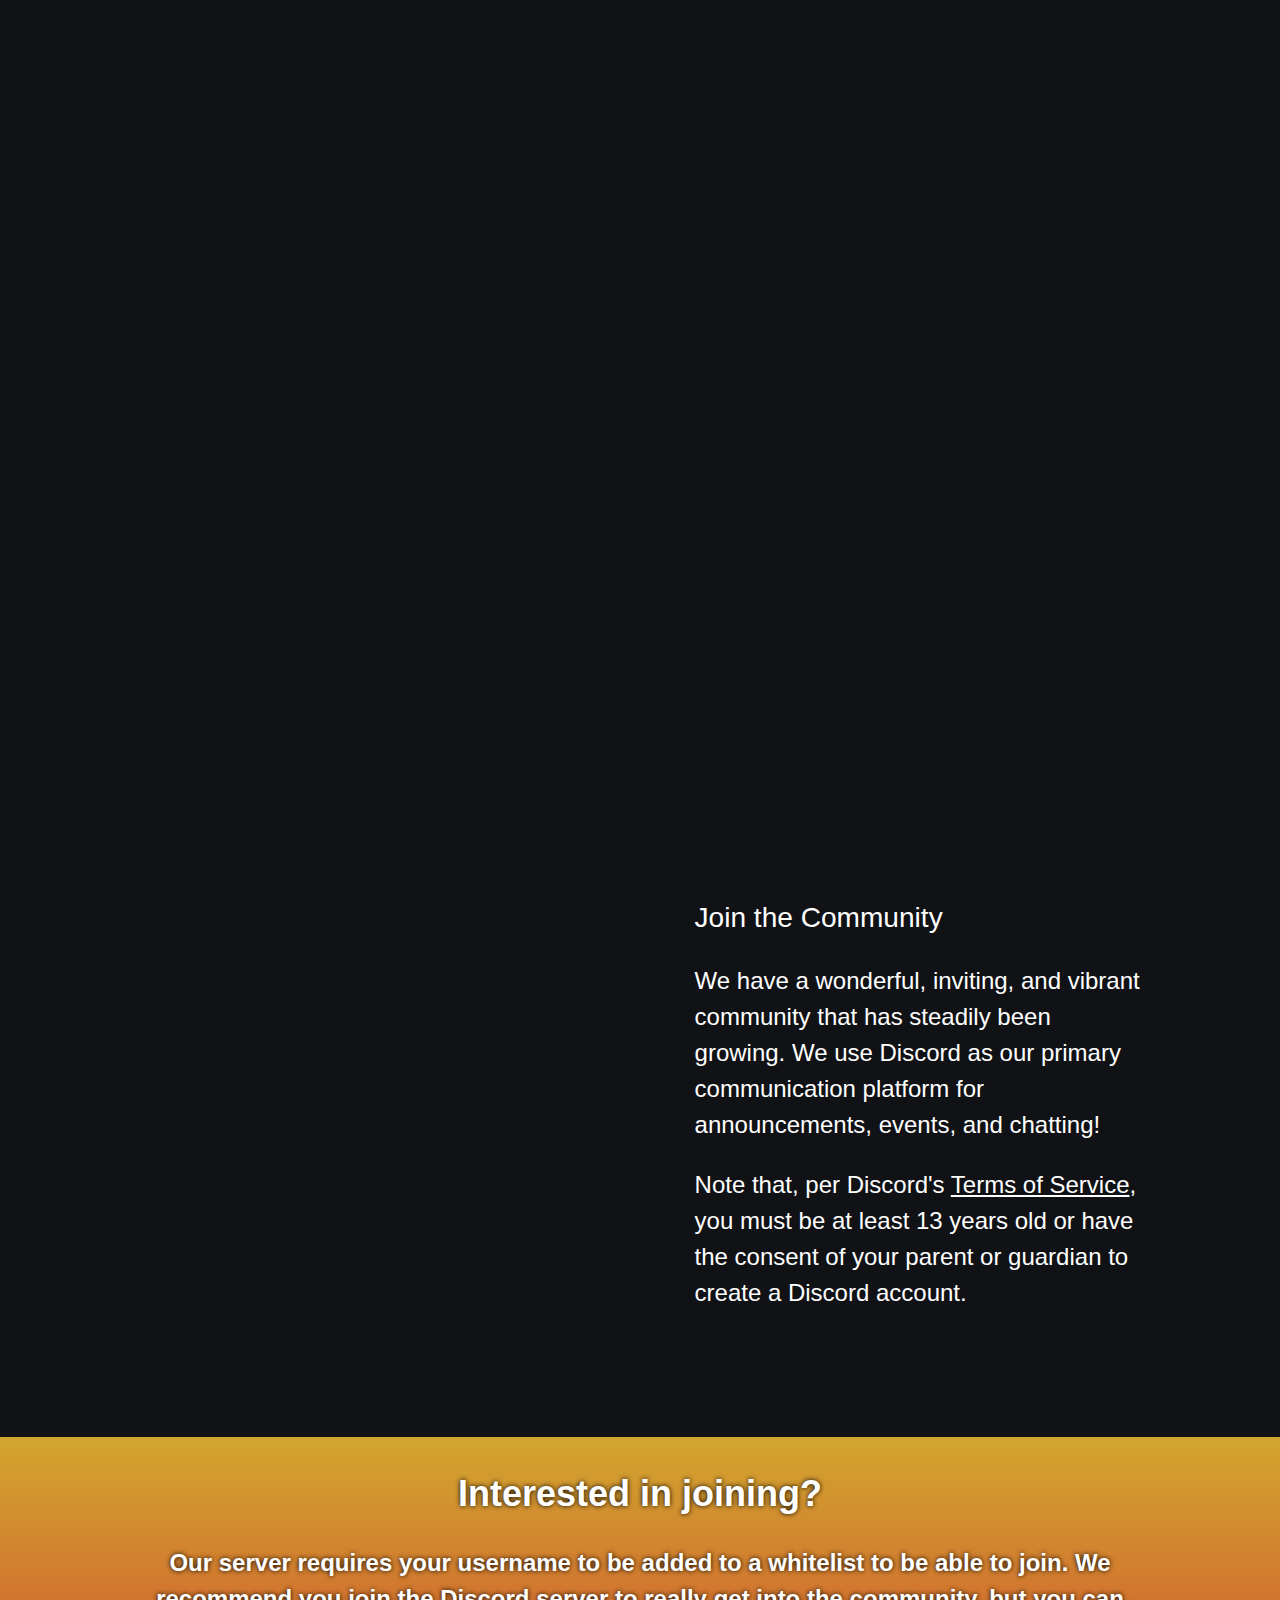
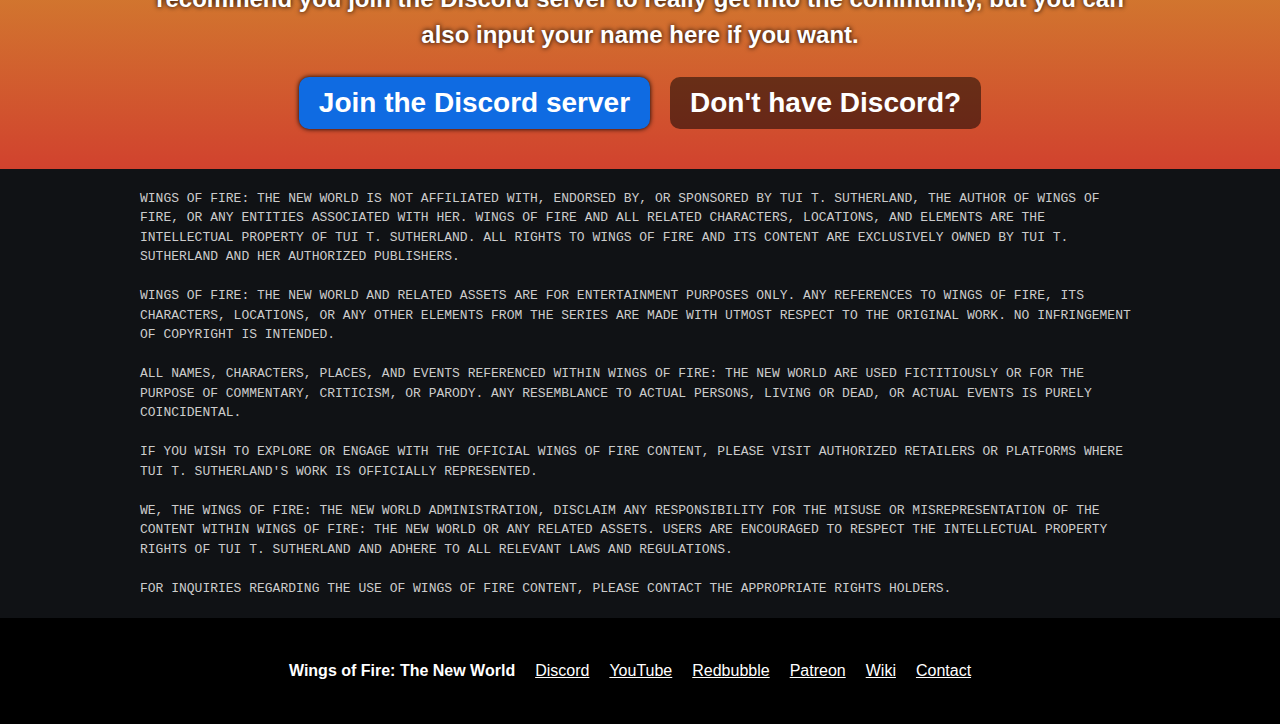
==== commit 135bb2f5: "Updated title image." ====
--- a/index.html
+++ b/index.html
@@ -25,7 +25,7 @@
         <video autoplay plays inline muted loop id="backgroundVideo">
             <source src="showcase.mp4" type="video/mp4">
         </video>
-        <img id="bannerimg" src="Wings of Fire_ The New World.png" alt="Wings of Fire: The New World">
+        <img id="bannerimg" src="wordmark.png" alt="Wings of Fire: The New World">
     </div>
 
     <div class="alt-background">
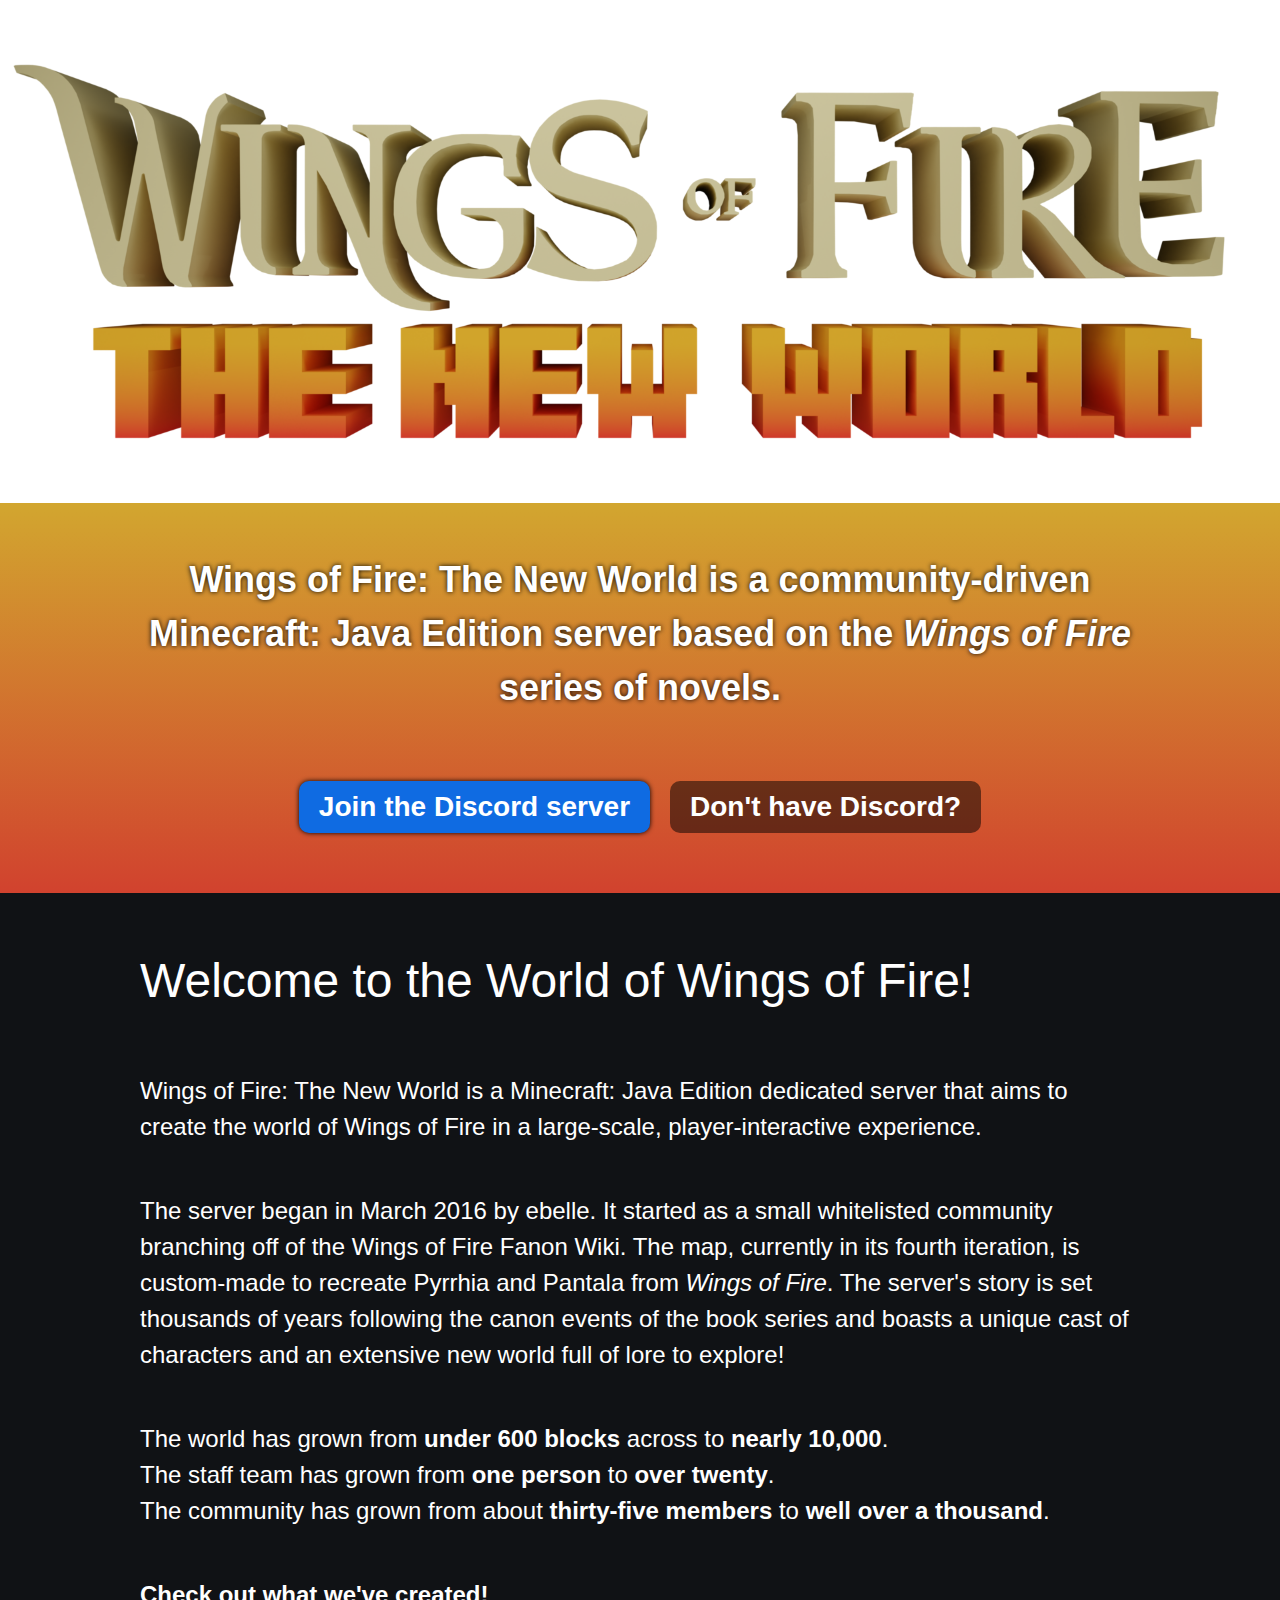
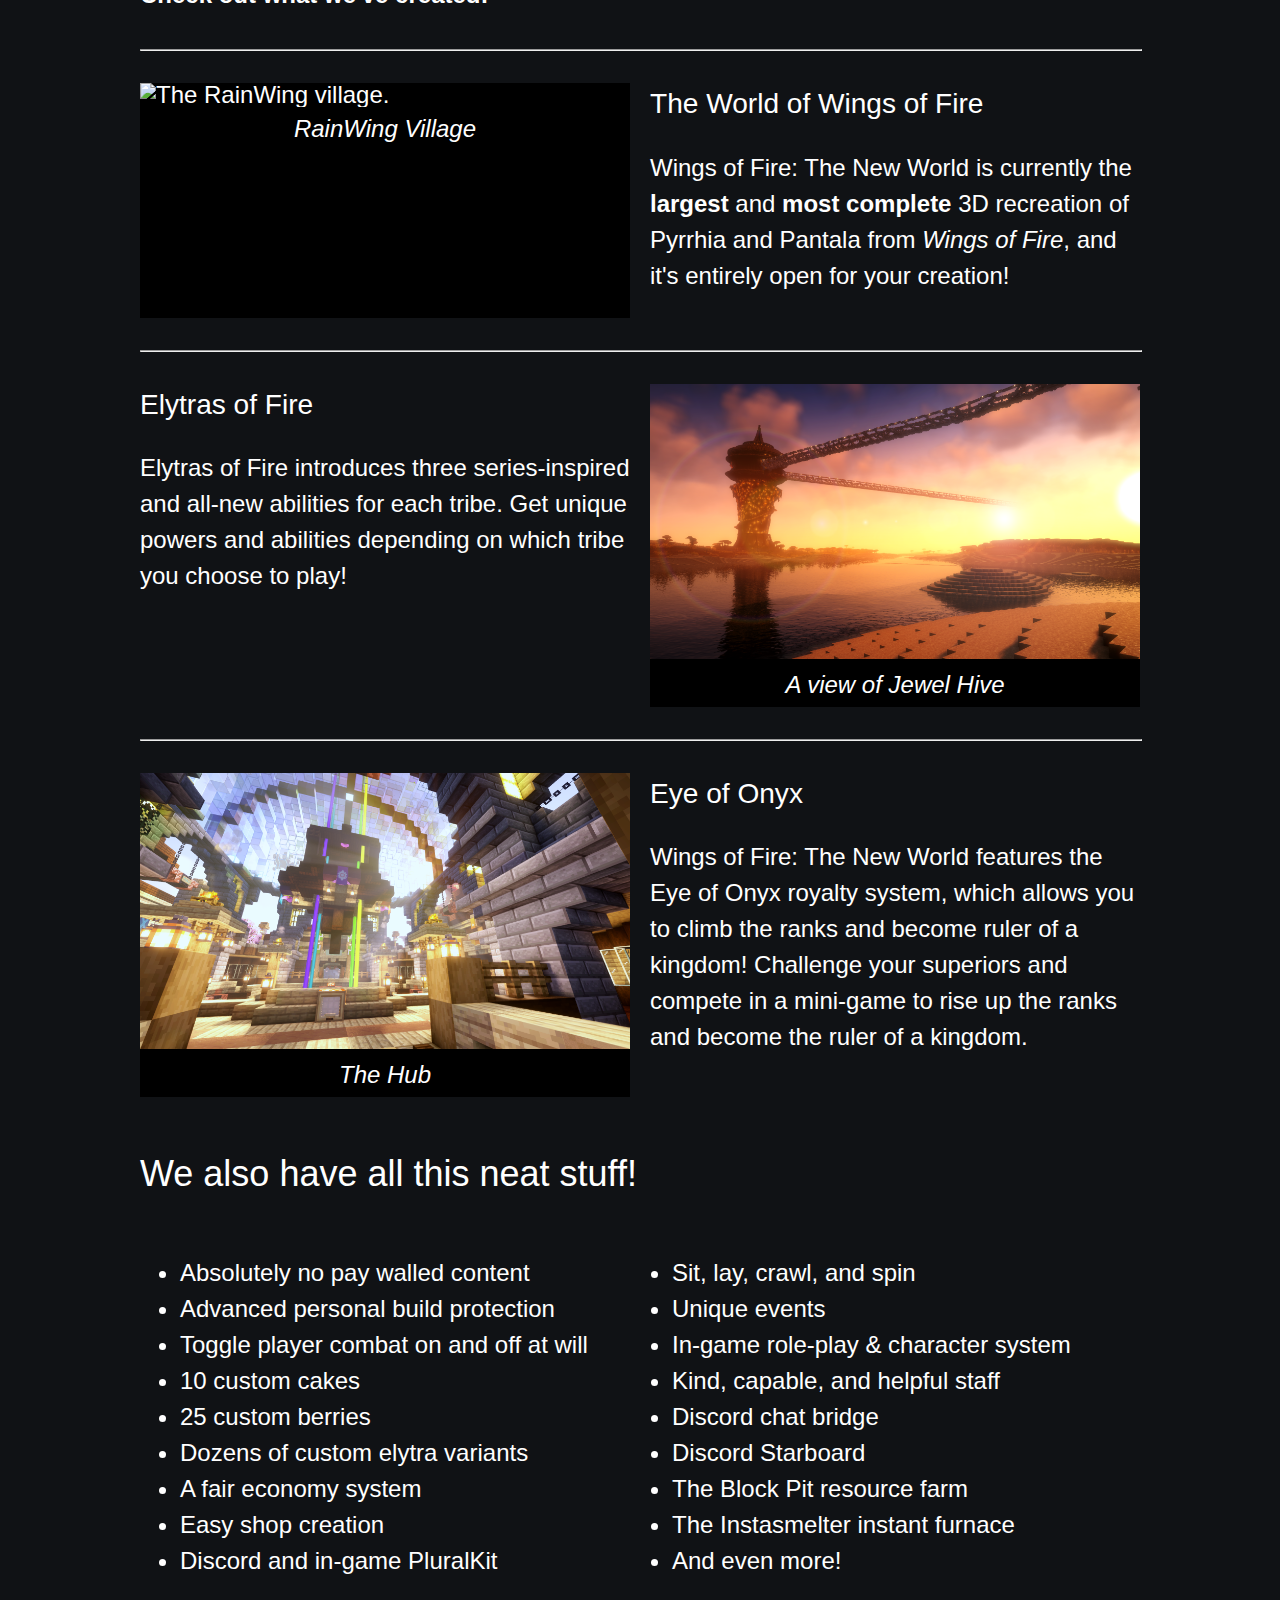
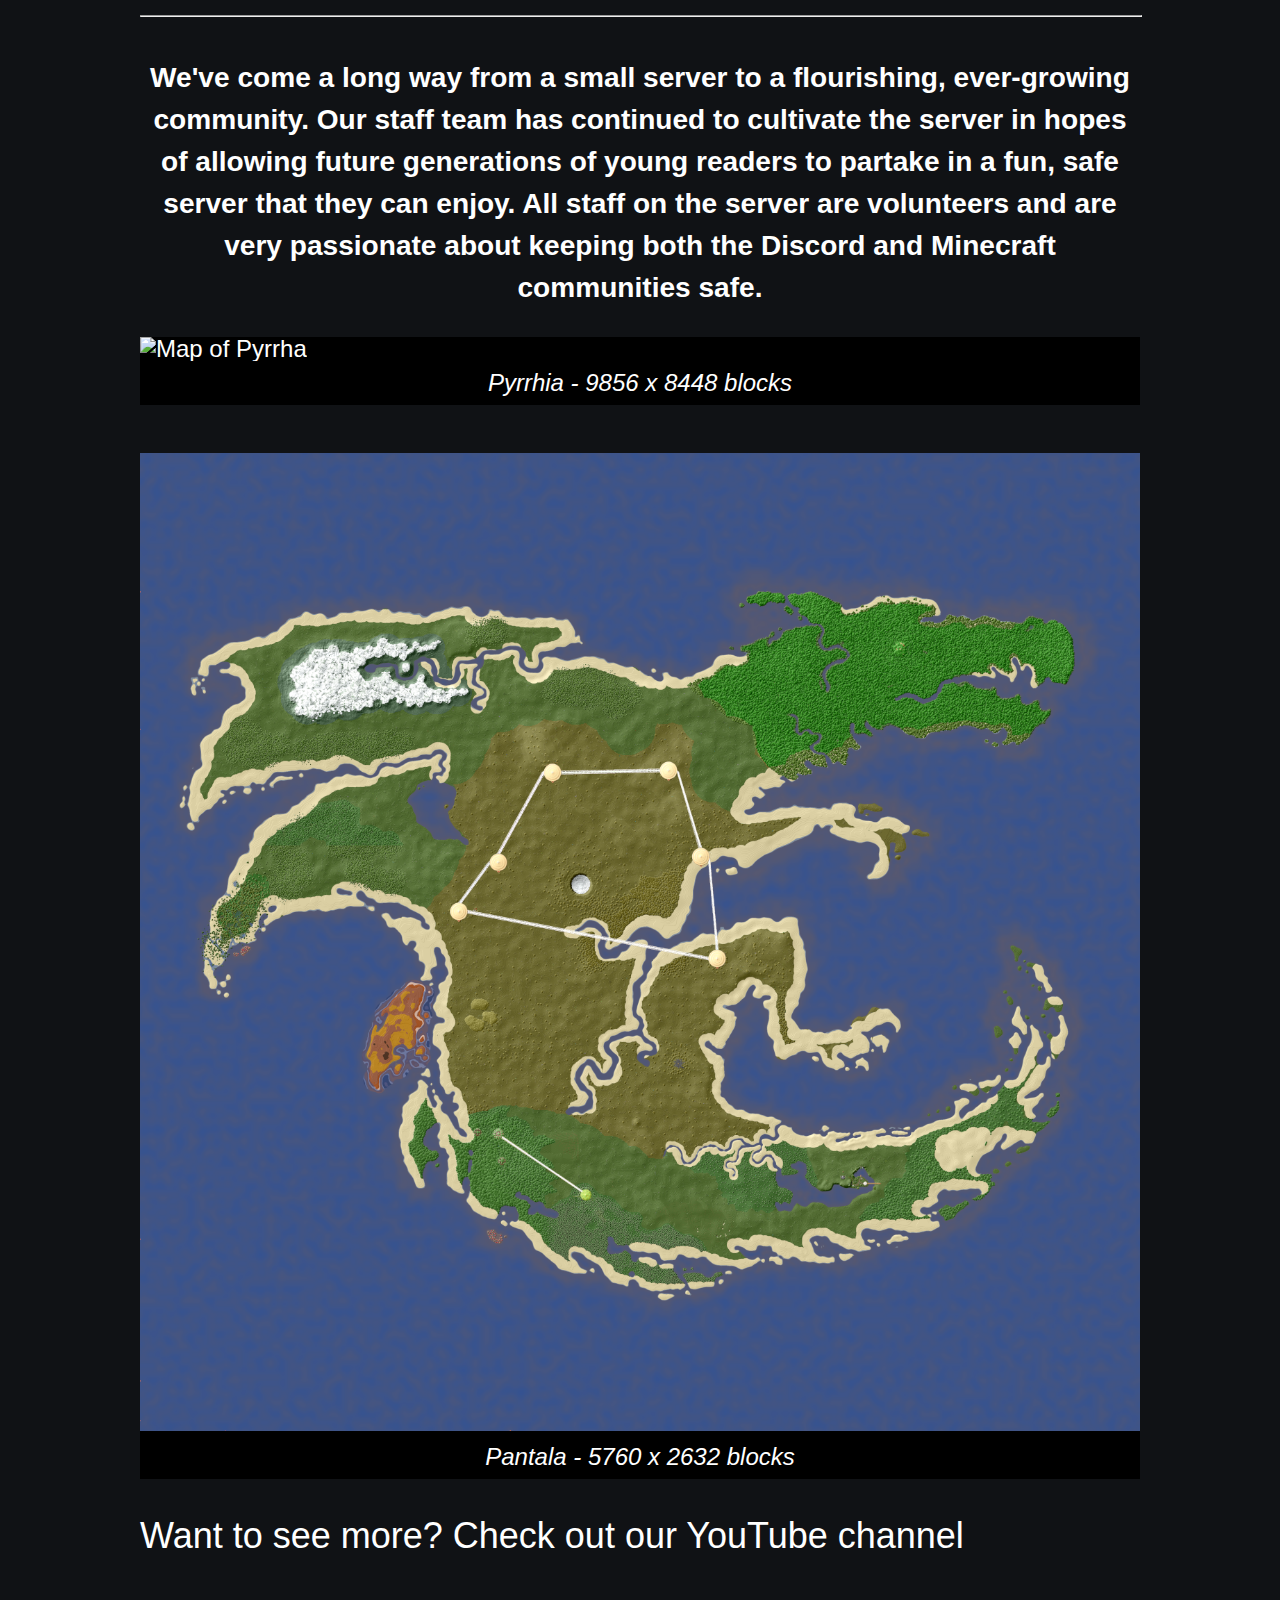
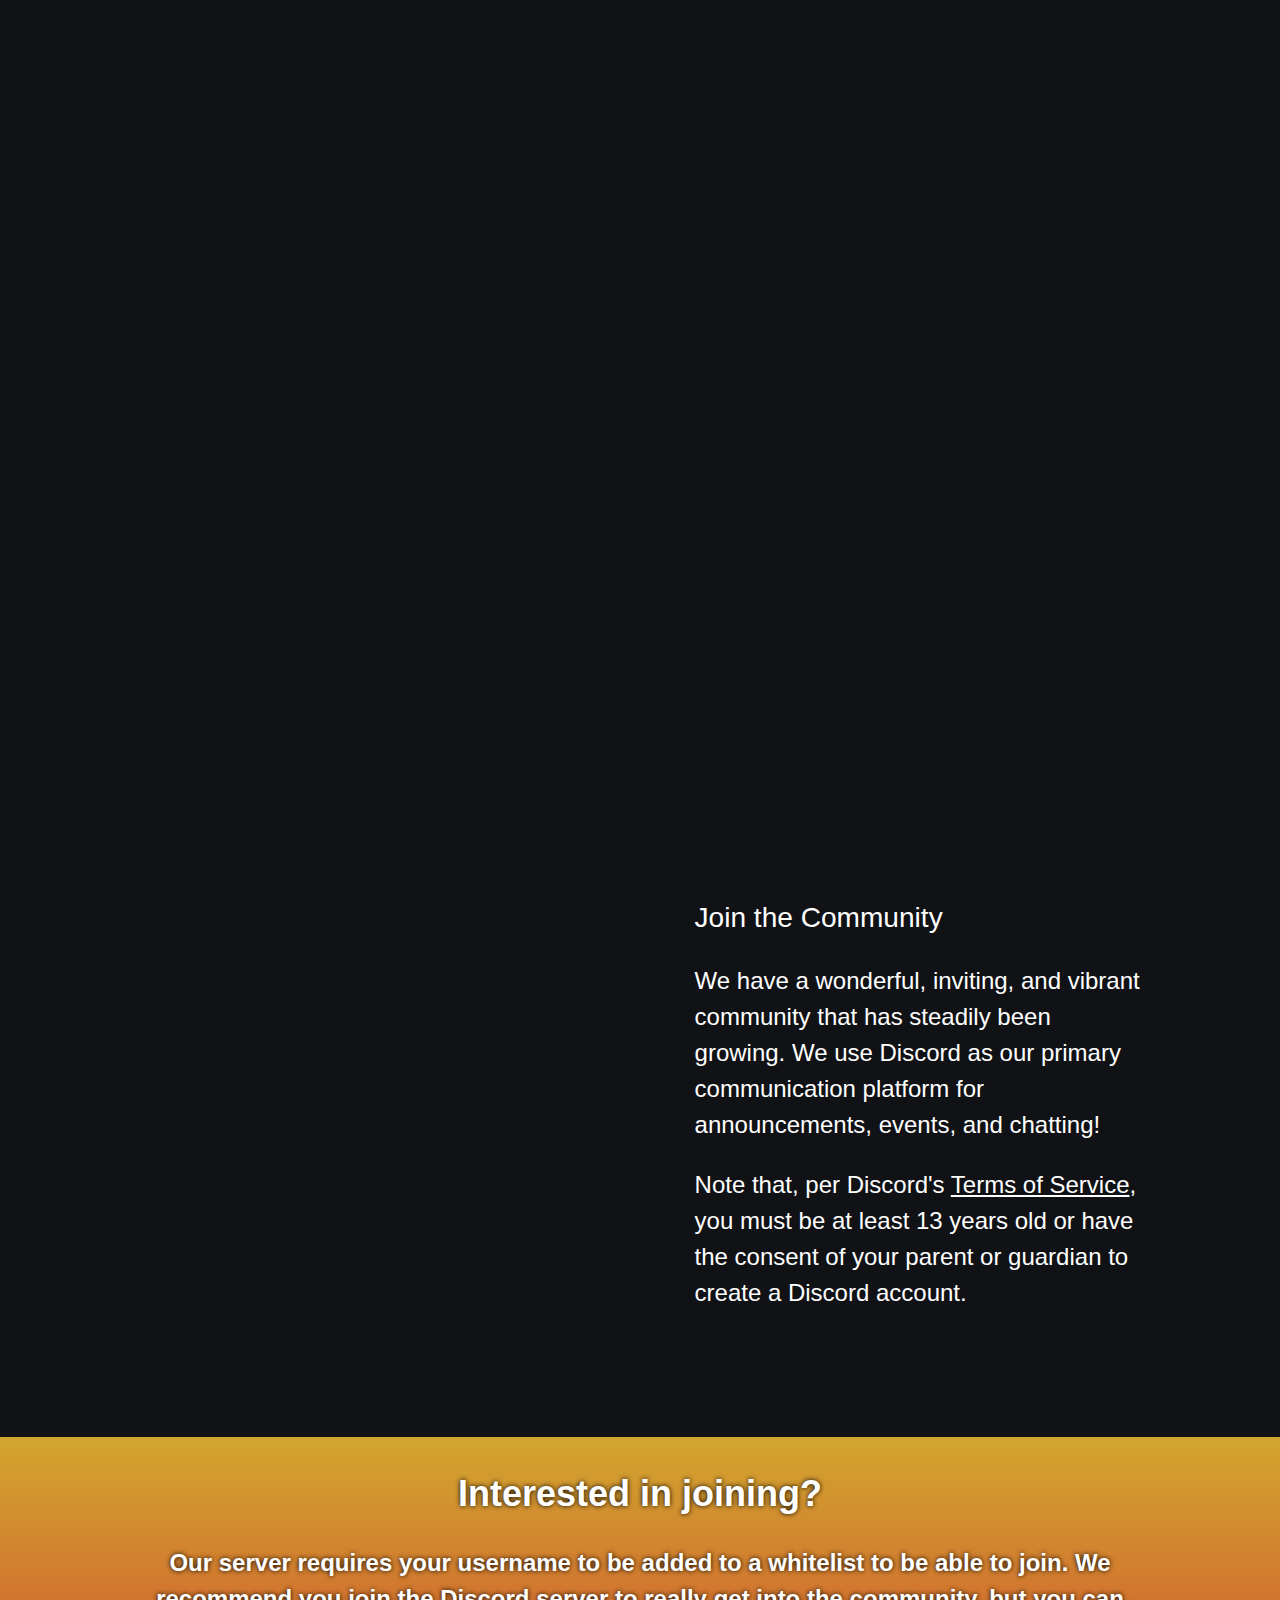
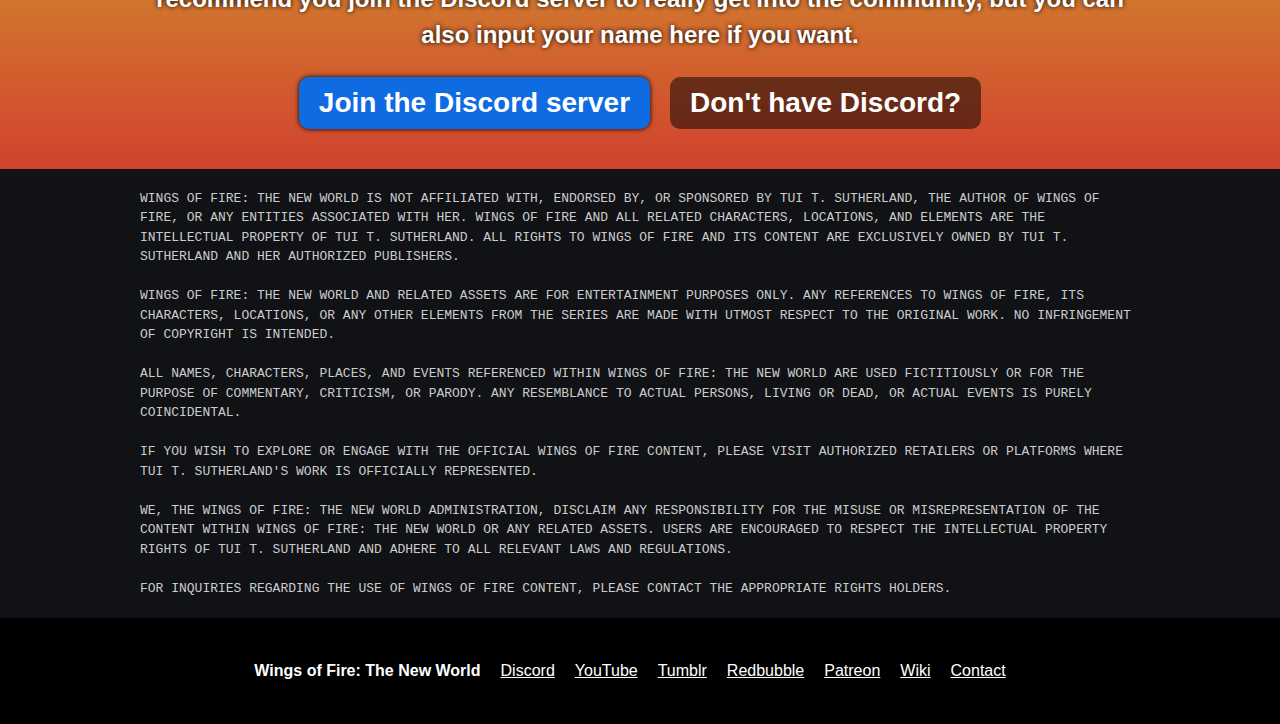
==== commit d138df75: "Added Tumblr link" ====
--- a/index.html
+++ b/index.html
@@ -62,7 +62,7 @@
 
             <div class="headline">
                 <p class="whitelist-message" id="success"><b>You have been successfully whitelisted!</b> You can join in
-                    Minecraft by adding a new server with the address <code>woftnw.org</code>.</p>
+                    Minecraft by adding a new server with the address <code>play.woftnw.org</code>.</p>
                 <p class="whitelist-message" id="failure"><b>Something went wrong.</b> Make sure you've typed your
                     username
                     exactly as shown in the buttom-right corner of the Minecraft launcher. You need to have a paid
@@ -267,6 +267,7 @@
         <div class="footer-links">
             <p><a href="https://discord.woftnw.org" , target="_blank">Discord</a></p>
             <p><a href="https://youtube.com/@woftnw" , target="_blank">YouTube</a></p>
+            <p><a href="https://wof-the-new-world.tumblr.com/", target="_blank">Tumblr</a></p>
             <p><a href="https://woftnw.redbubble.com/" , target="_blank">Redbubble</a></p>
             <p><a href="https://www.patreon.com/woftnw" , target="_blank">Patreon</a></p>
             <p><a href="https://wiki.woftnw.org" , target="_blank">Wiki</a></p>
--- a/style.css
+++ b/style.css
@@ -125,7 +125,7 @@
 #backgroundVideo {
     position: absolute;
     z-index: -10;
-    min-width: 100%;
+    width: 100%;
     min-height: 100%;
 }
 
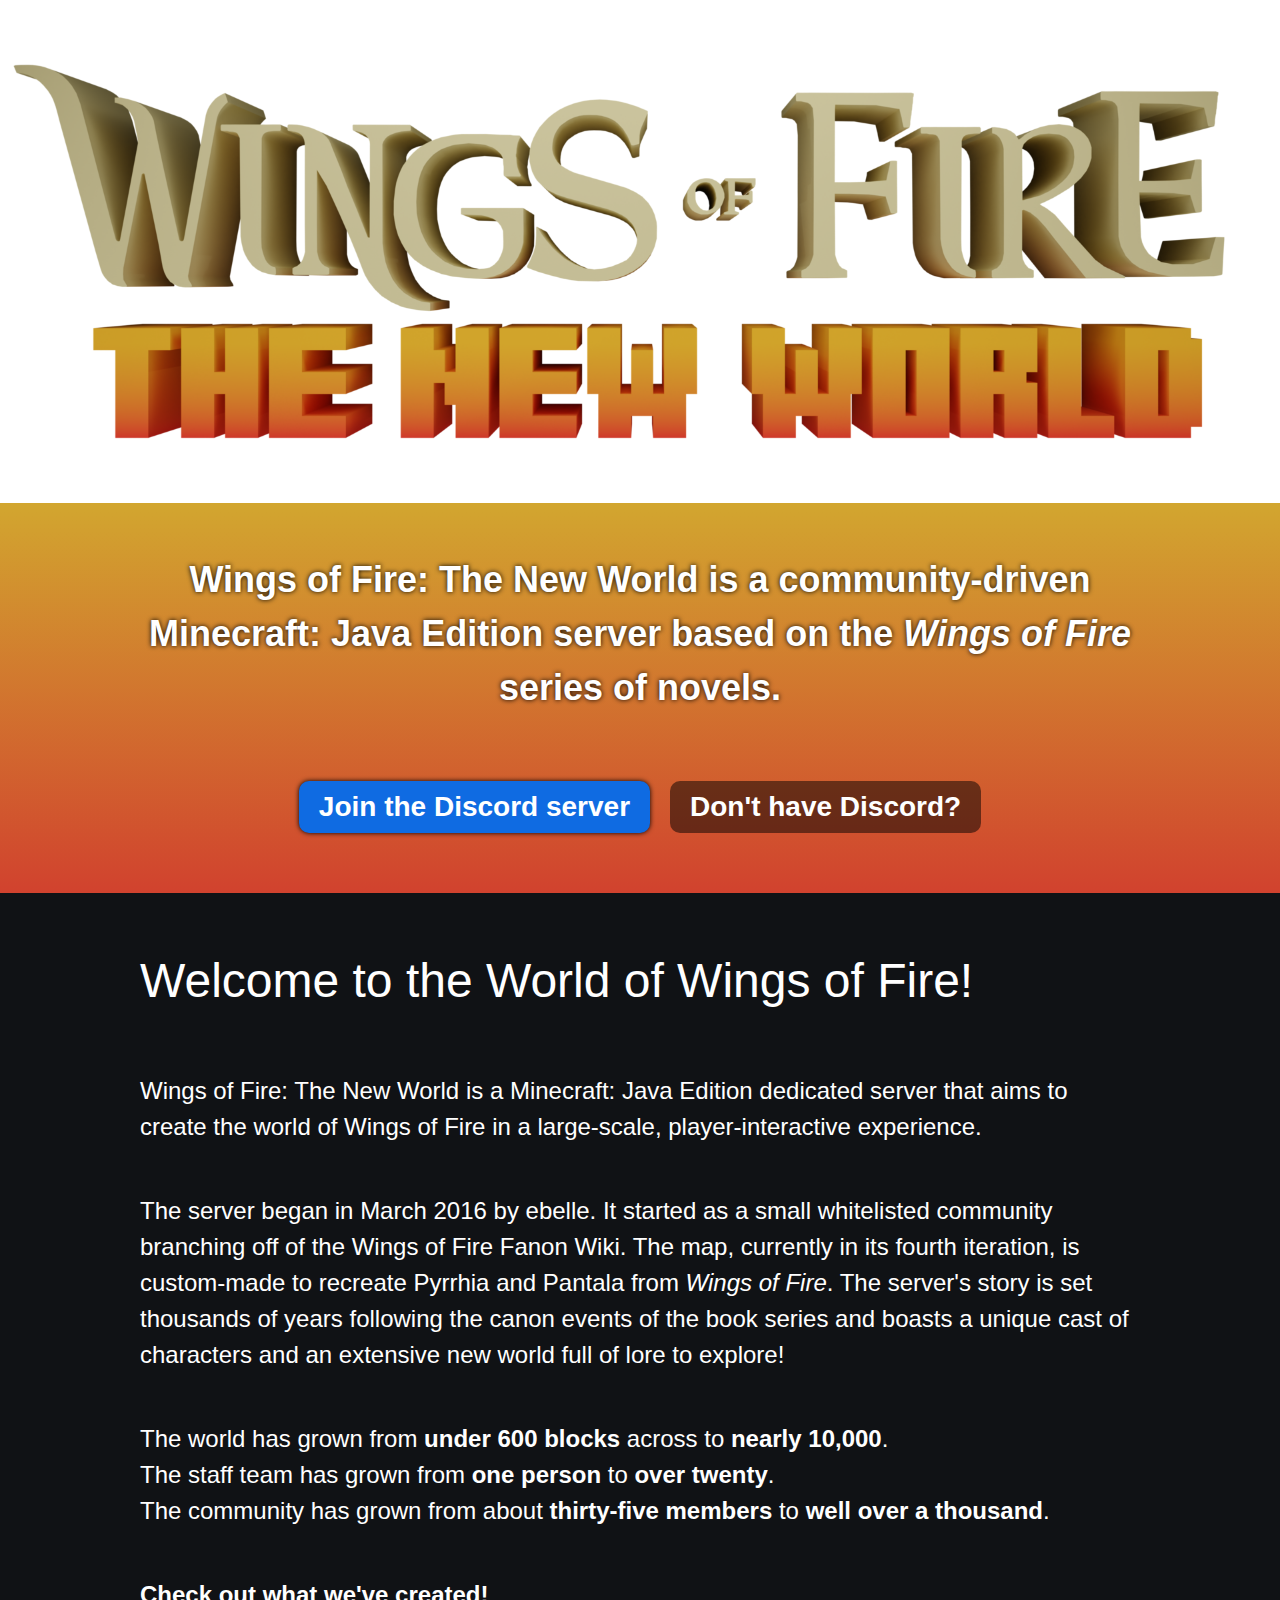
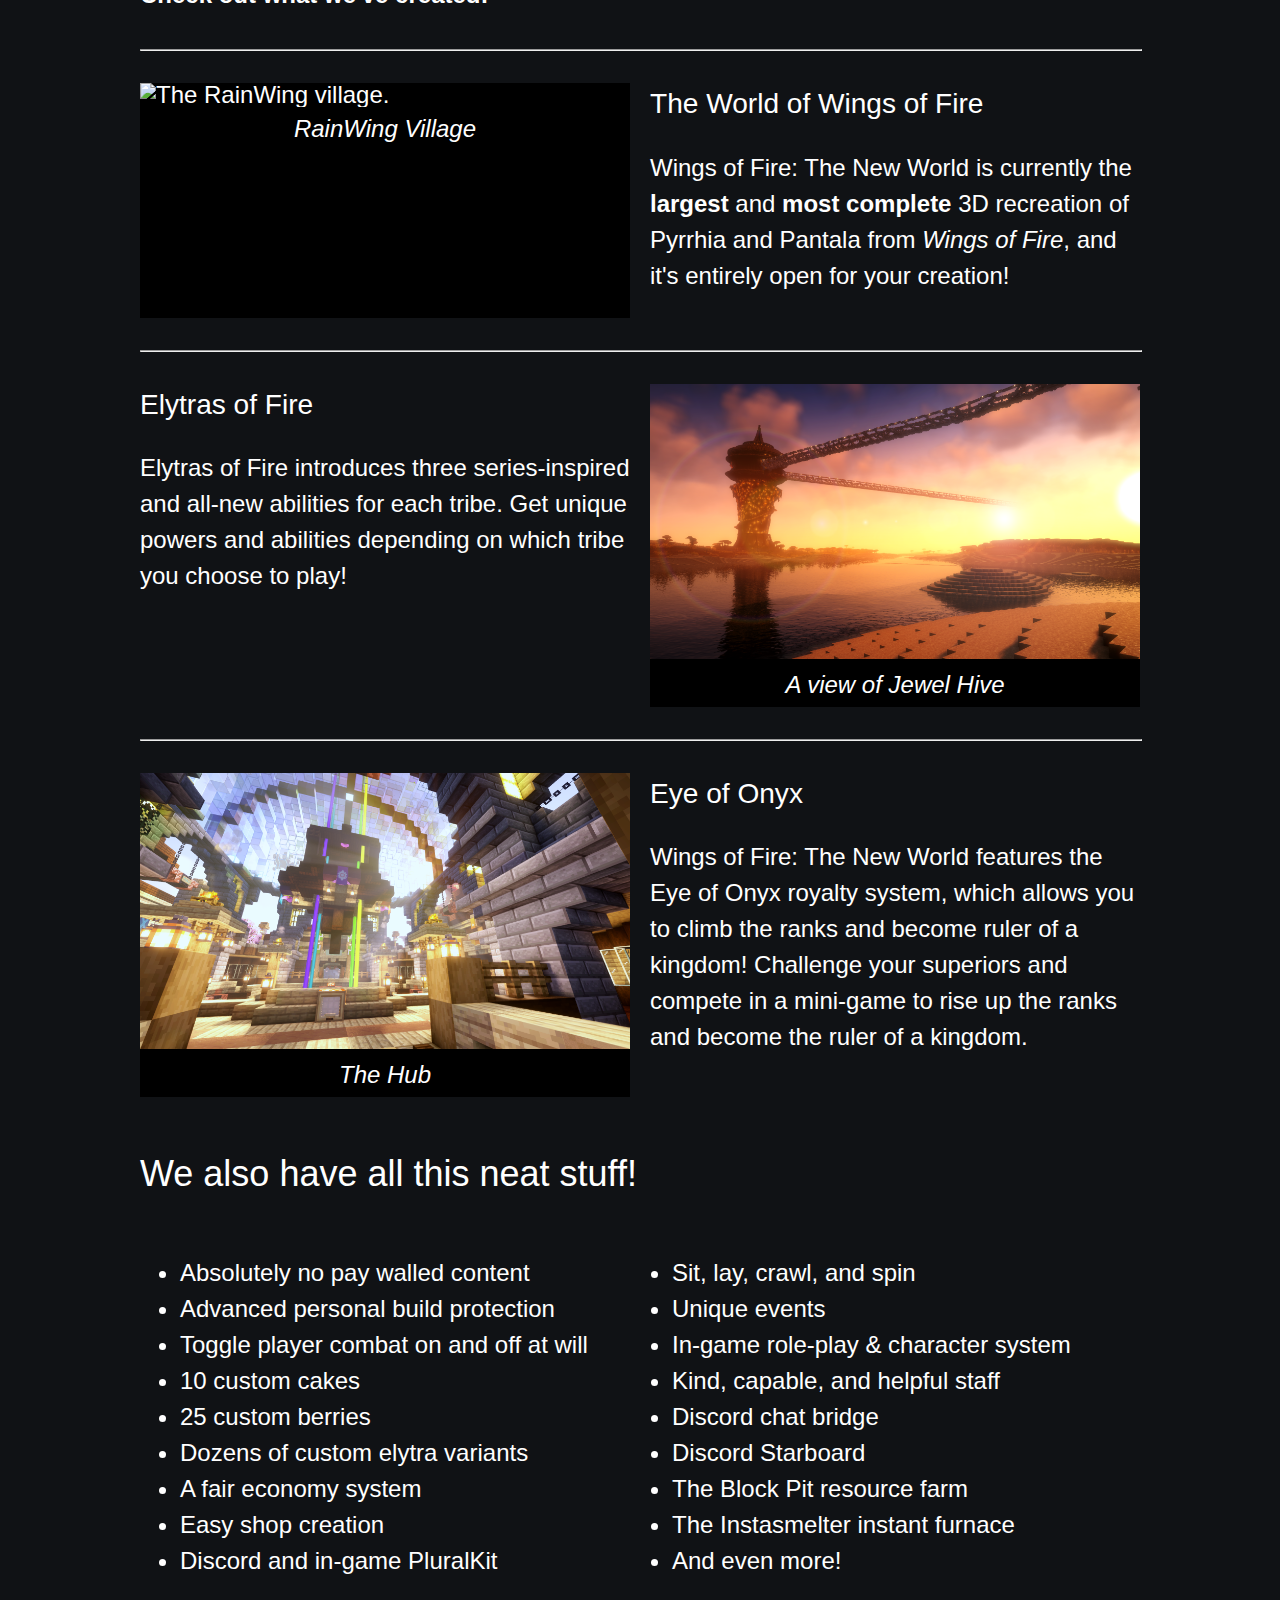
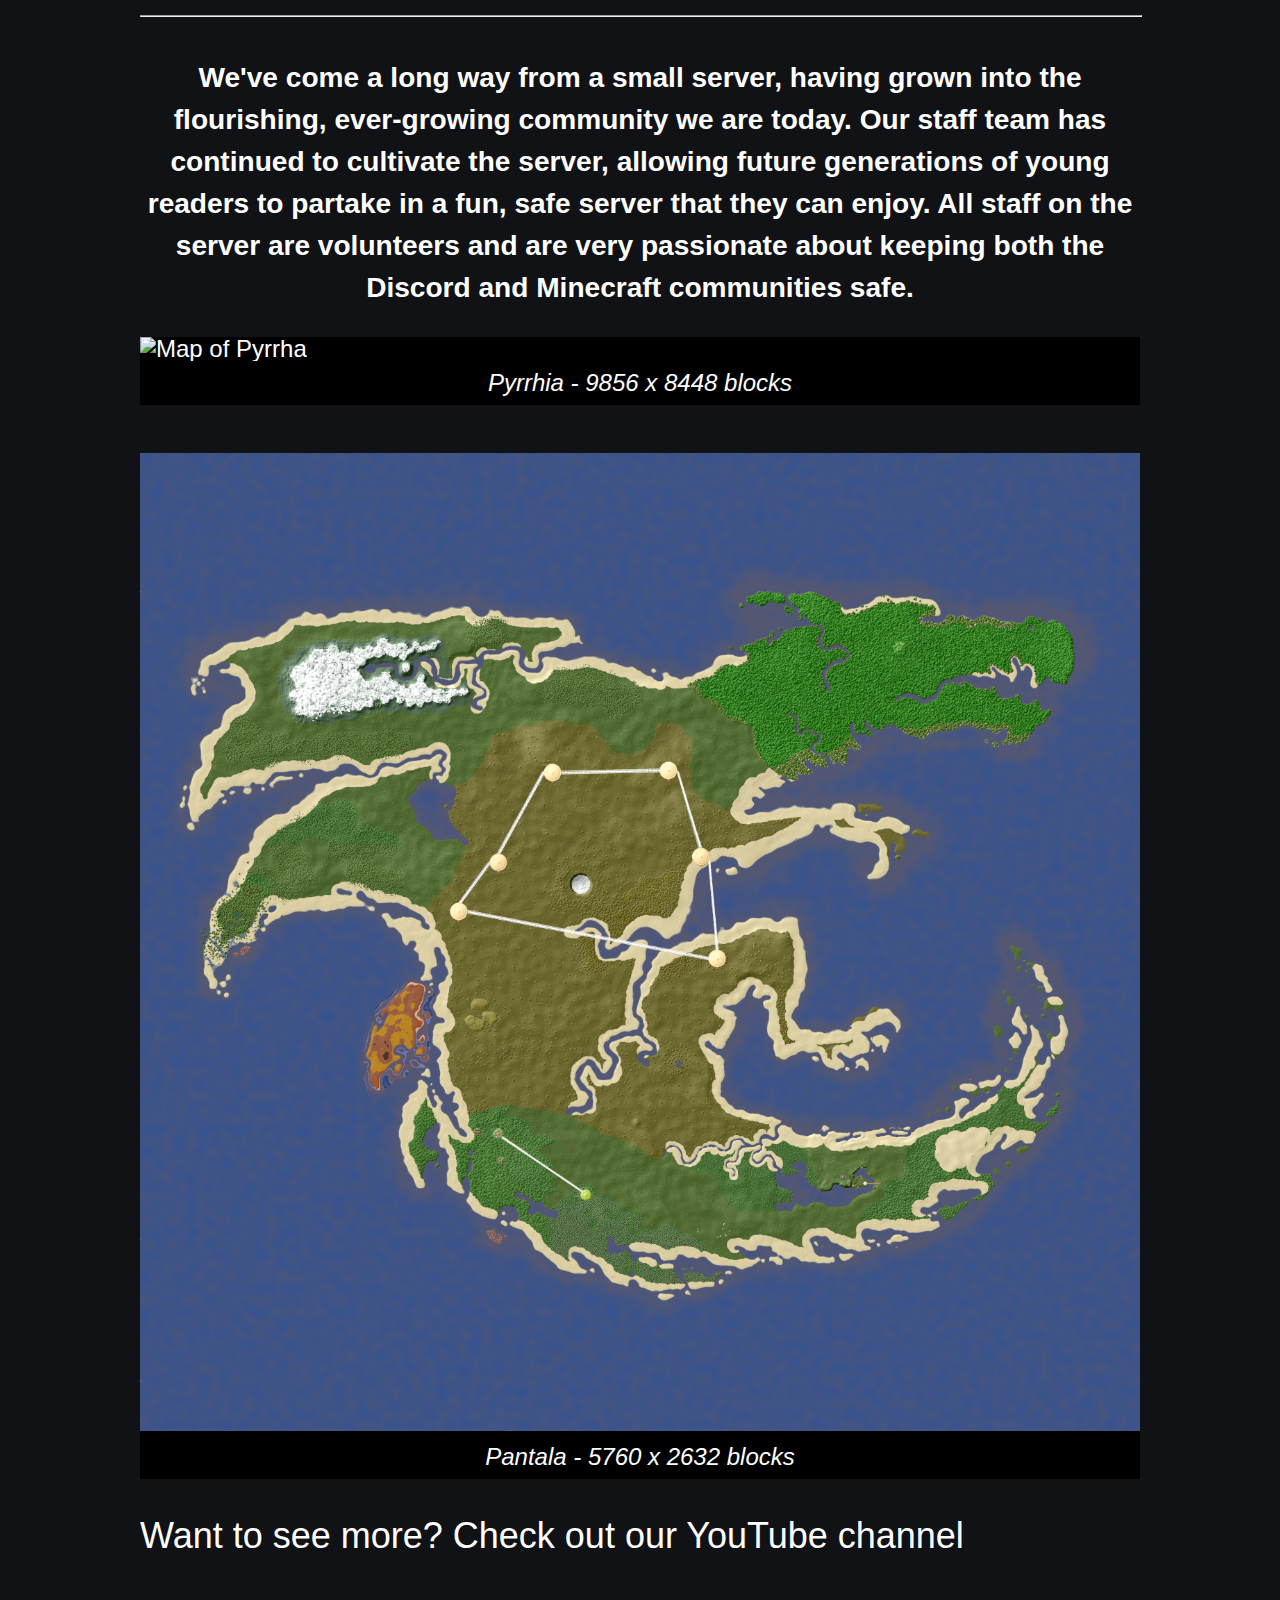
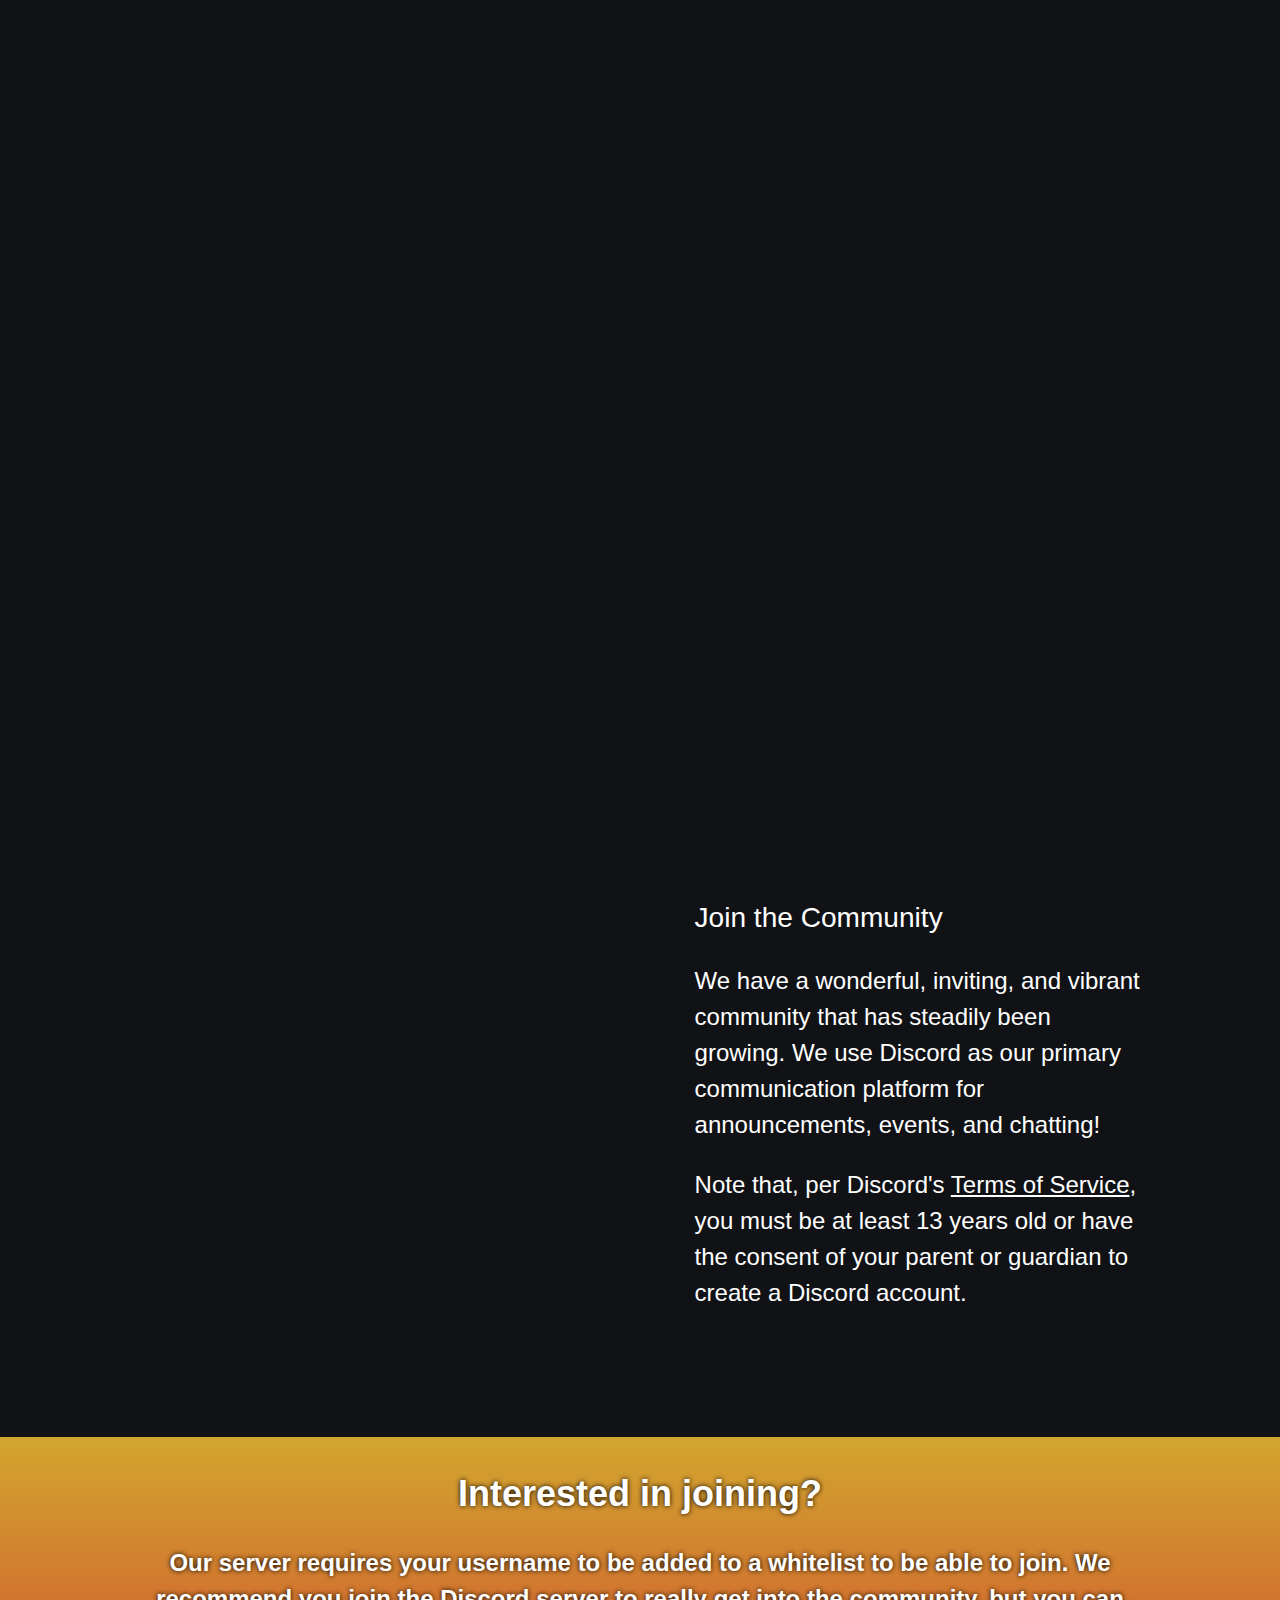
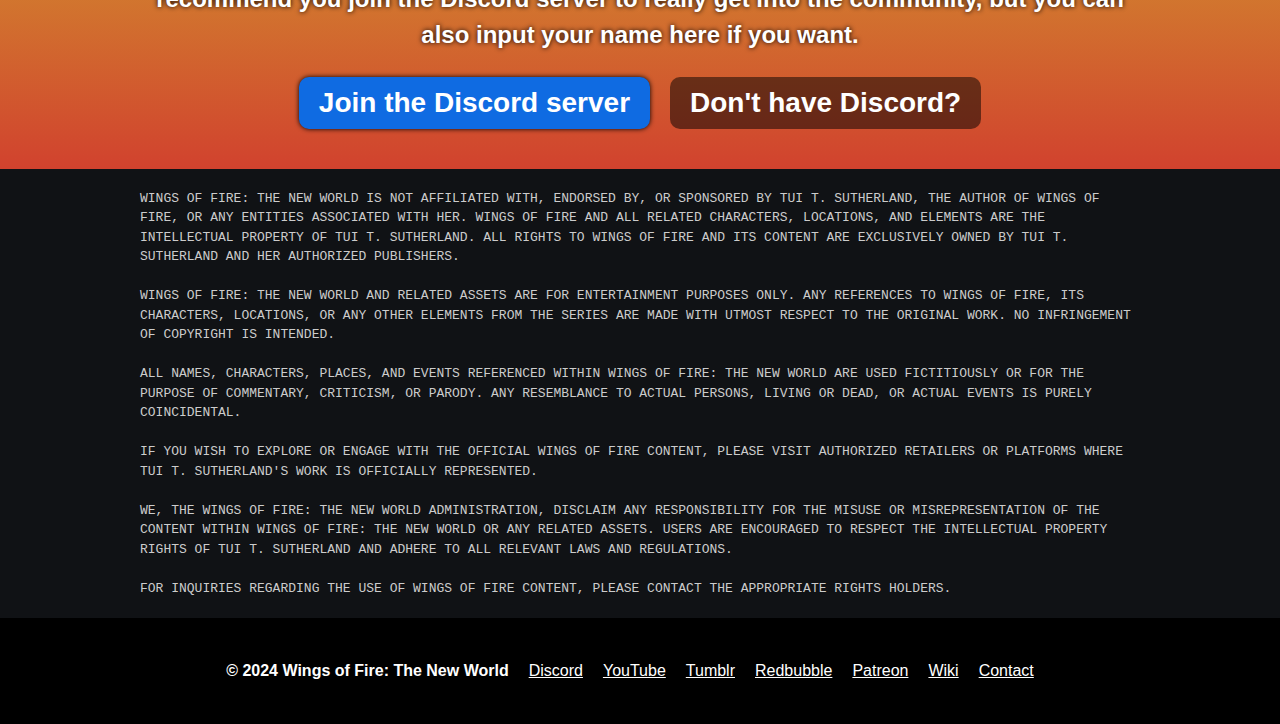
==== commit c010e440: "Added copyright symbol to footer" ====
--- a/index.html
+++ b/index.html
@@ -152,7 +152,7 @@
 
             <hr>
 
-            <h3 class="headline">We've come a long way from a small server to a flourishing, ever-growing community. Our staff team has continued to cultivate the server in hopes of allowing future generations of young readers to partake in a fun, safe server that they can enjoy. All staff on the server are volunteers and are very passionate about keeping both the Discord and Minecraft communities safe.</h3>
+            <h3 class="headline">We've come a long way from a small server, having grown into the flourishing, ever-growing community we are today. Our staff team has continued to cultivate the server, allowing future generations of young readers to partake in a fun, safe server that they can enjoy. All staff on the server are volunteers and are very passionate about keeping both the Discord and Minecraft communities safe.</h3>
 
                 <div class="secondary-background">
 
@@ -262,7 +262,7 @@
 
     <footer>
         <div>
-            <p><b>Wings of Fire: The New World</b></p>
+            <p><b>&copy; 2024 Wings of Fire: The New World</b></p>
         </div>
         <div class="footer-links">
             <p><a href="https://discord.woftnw.org" , target="_blank">Discord</a></p>
